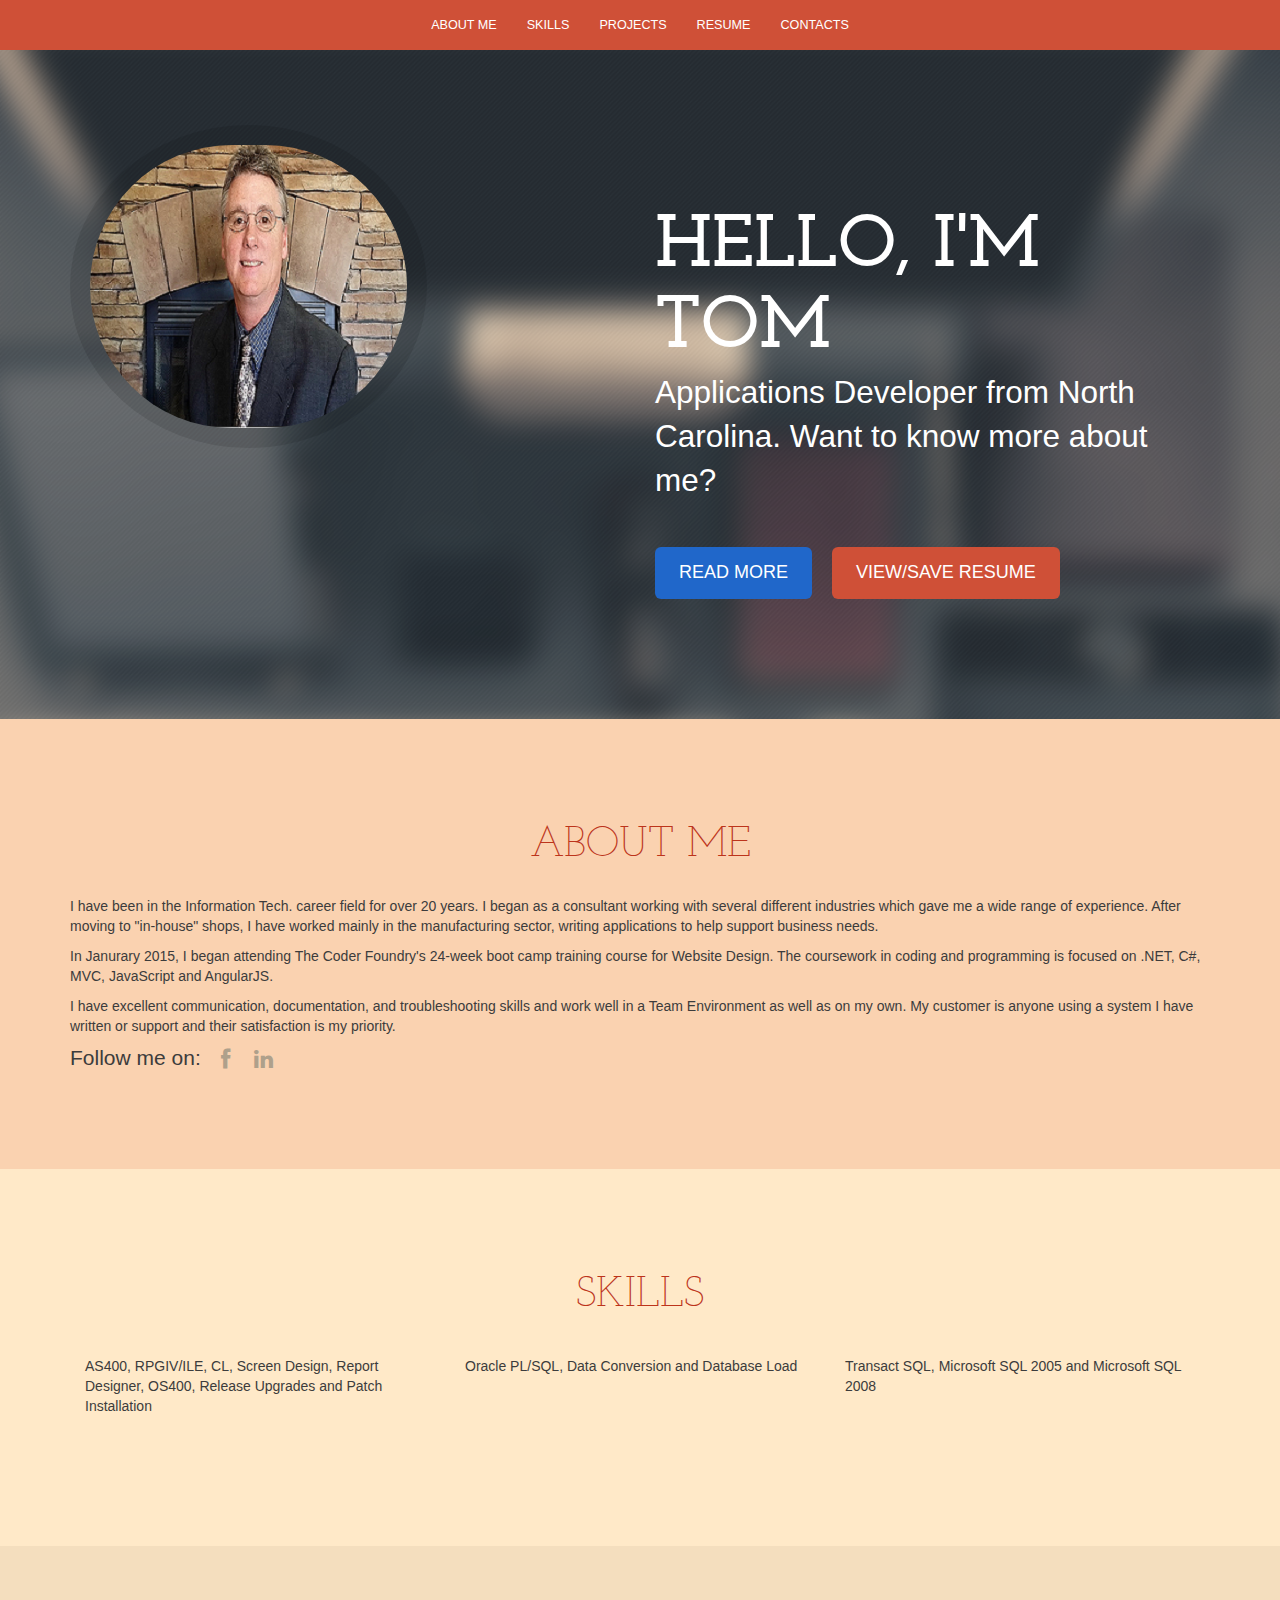
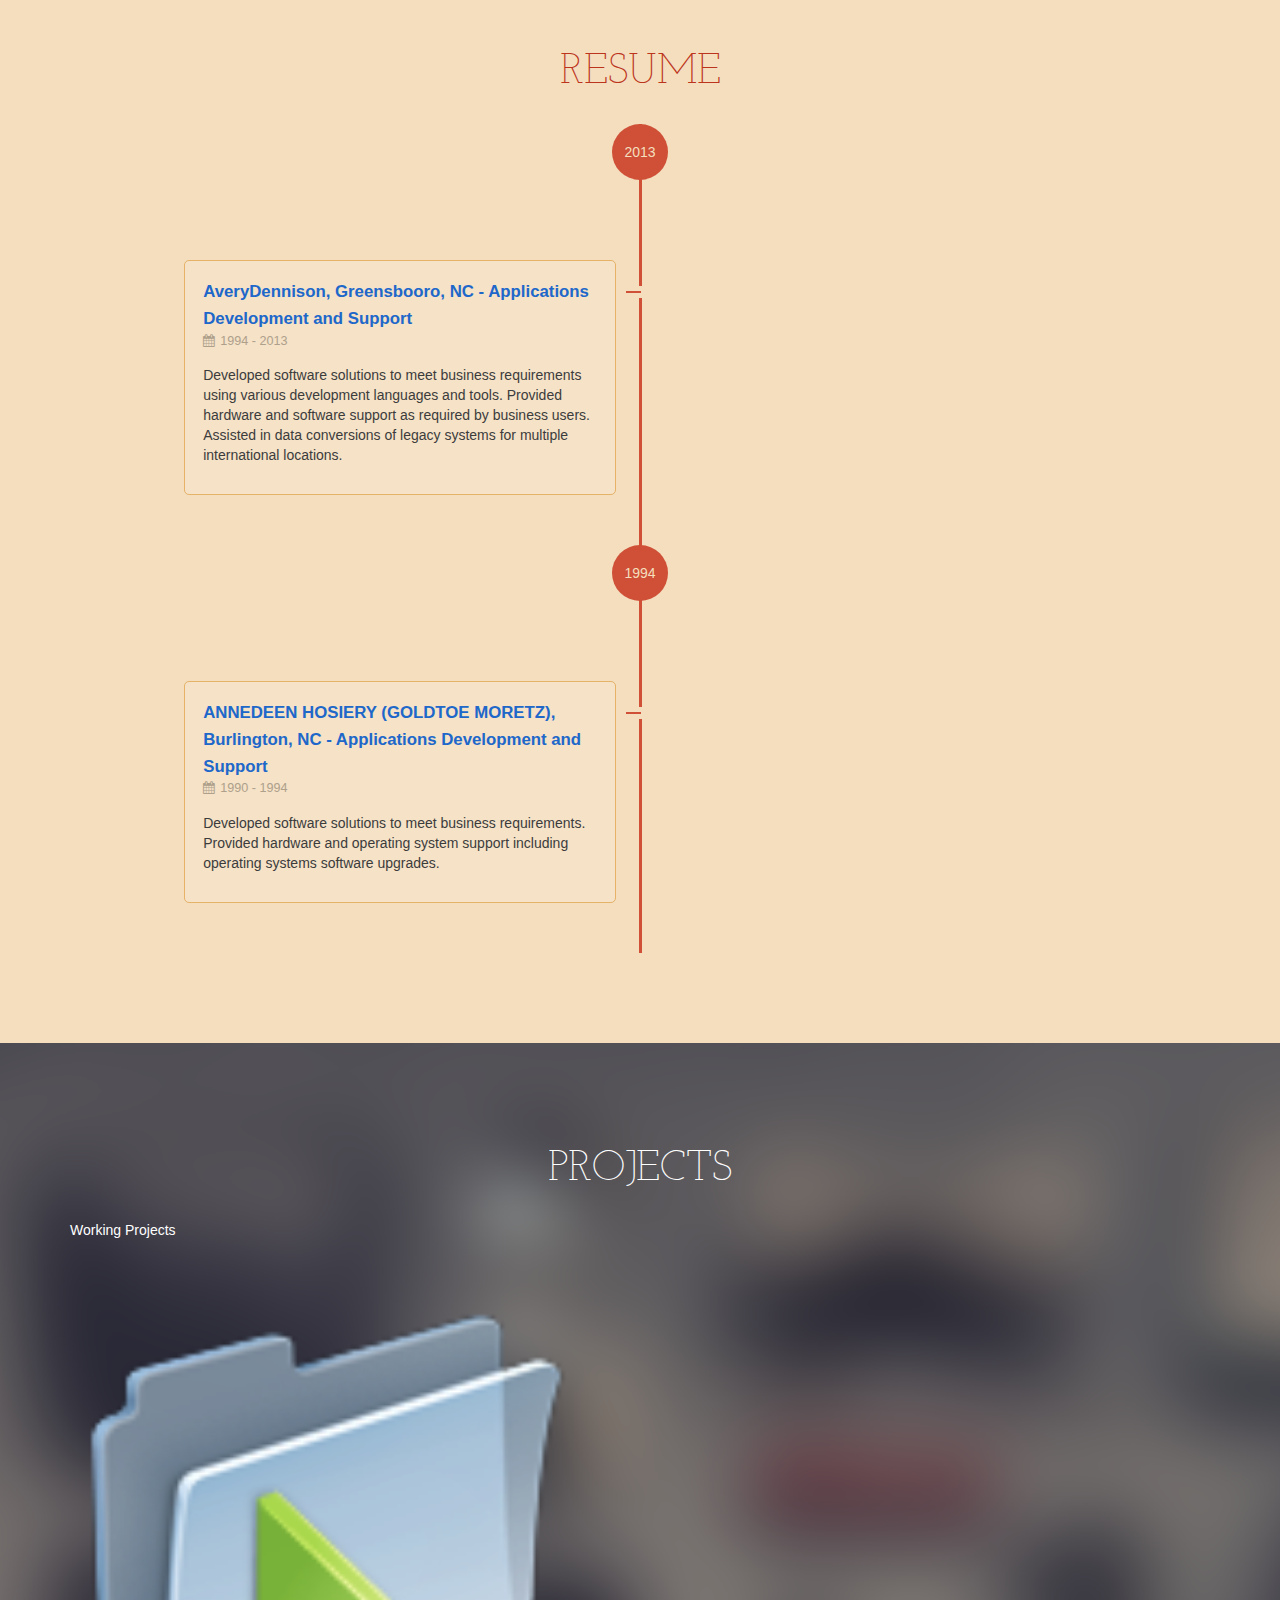
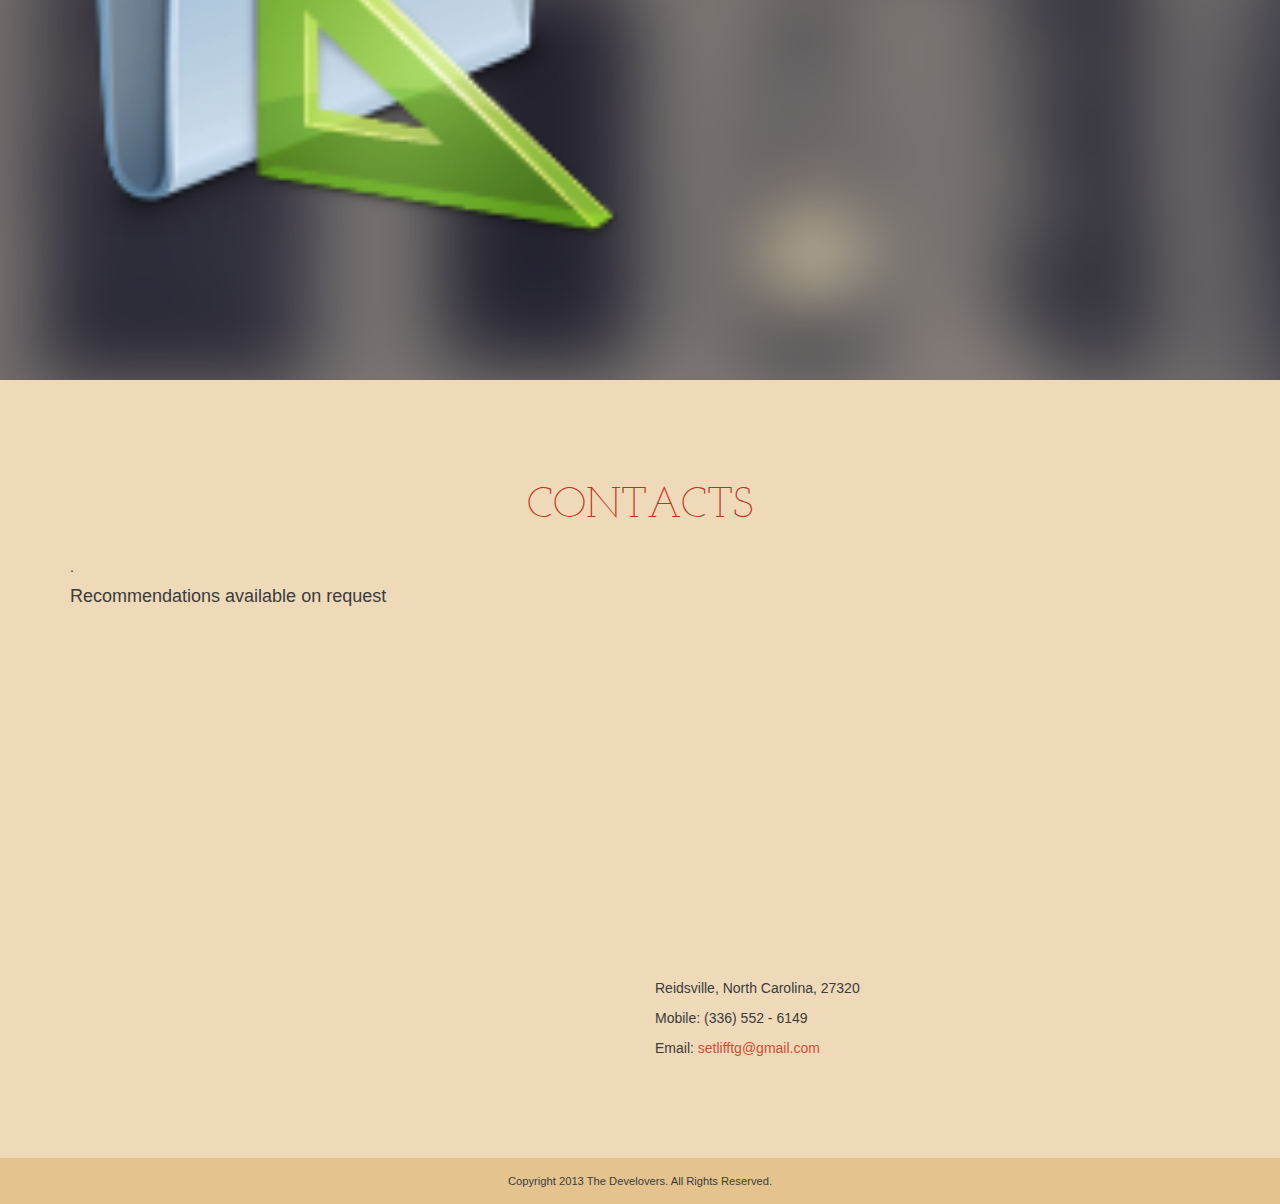
==== Resume/index.html @ 858c0204 "Commit_20150119" ====
﻿<!DOCTYPE html>
<!--[if lt IE 7 ]><html class="ie ie6" lang="en" class="no-js"> <![endif]-->
<!--[if IE 7 ]><html class="ie ie7" lang="en" class="no-js"> <![endif]-->
<!--[if IE 8 ]><html class="ie ie8" lang="en" class="no-js"> <![endif]-->
<!--[if (gte IE 9)|!(IE)]><!-->
<html lang="en" class="no-js">
 <!--<![endif]-->
<head>
    <title>CVilized - Timeline Style CV / Resume / vCard Bootstrap Template</title>
    <meta charset="utf-8">
    <meta name="viewport" content="width=device-width, initial-scale=1.0">
    <meta name="description" content="Timeline Style CV / Resume / vCard Bootstrap Template.">
    <meta name="author" content="The Develovers">
    <!-- CSS -->
    <link href="assets/css/main.css" media="screen, projection" rel="stylesheet" type="text/css">
    <!-- HTML5 shim and Respond.js IE8 support of HTML5 elements and media queries -->
    <!--[if lt IE 9]>
      <script src="assets/js/html5shiv.js"></script>
      <script src="assets/js/respond.min.js"></script>
    <![endif]-->
    <!-- Fav and touch icons -->
    <link rel="apple-touch-icon-precomposed" sizes="144x144" href="assets/ico/apple-touch-icon-144-precomposed.png">
    <link rel="apple-touch-icon-precomposed" sizes="114x114" href="assets/ico/apple-touch-icon-114-precomposed.png">
    <link rel="apple-touch-icon-precomposed" sizes="72x72" href="assets/ico/apple-touch-icon-72-precomposed.png">
    <link rel="apple-touch-icon-precomposed" href="assets/ico/apple-touch-icon-57-precomposed.png">
    <link rel="shortcut icon" href="assets/ico/faviconheadshot.png">
</head>
<body data-spy="scroll" data-target="#main-nav">
    <!-- WRAPPER -->
    <div class="wrapper">

        <!-- main navigation -->
        <nav class="navbar navbar-default navbar-fixed-top" id="main-nav" role="navigation">
            <div class="container">
                <!-- brand and toggle -->
                <div class="navbar-header">
                    <button type="button" class="navbar-toggle" data-toggle="collapse" data-target=".main-nav-collapse">
                        <span class="sr-only">Toggle Navigation</span>
                        <span class="icon-bar"></span>
                        <span class="icon-bar"></span>
                        <span class="icon-bar"></span>
                    </button>
                </div>
                <!-- navigation links -->
                <div class="collapse navbar-collapse main-nav-collapse">
                    <ul class="nav navbar-nav">
                        <li><a href="#about-me">ABOUT ME</a></li>
                        <li><a href="#skills">SKILLS</a></li>
                        <li><a href="#projects">PROJECTS</a></li>
                        <li><a href="#resume">RESUME</a></li>
                        <li><a href="#contacts">CONTACTS</a></li>
                    </ul>
                </div>
            </div>
        </nav>
        <!-- end main navigation -->
        <!-- header -->
        <header class="jumbotron header" id="header">
            <div class="container">
                <div class="row">
                    <div class="col-md-6 left">
                        <div class="avatar">
                            <img src="assets/img/headshot.png" class="img-responsive" alt="Profile Picture" />
                        </div>
                    </div>
                    <div class="col-md-6 right">
                        <h1 class="hide">Tom Setliff</h1>
                        <h2 class="heading">HELLO, I'M TOM</h2>
                        <p>Applications Developer from North Carolina. Want to know more about me?</p>
                        <a href="#about-me" class="btn btn-default btn-lg">READ MORE</a><a href="TomSetliffResume.pdf" class="btn btn-primary btn-lg">VIEW/SAVE RESUME</a>
                    </div>
                </div>
            </div>
        </header>
        <!-- end header -->
        <!-- about-me -->
        <section class="section about-me" id="about-me">
            <div class="container">
                <h2 class="heading">ABOUT ME</h2>
                <p>I have been in the Information Tech. career field for over 20 years. I began as a consultant working with several different industries which gave me a wide range of experience. After moving to "in-house" shops, I have worked mainly in the manufacturing sector, writing applications to help support business needs. </p>
                <p>In Janurary 2015, I began attending The Coder Foundry's 24-week boot camp training course for Website Design. The coursework in coding and programming is focused on .NET, C#, MVC, JavaScript and AngularJS.</p>
                <p>I have excellent communication, documentation, and troubleshooting skills and work well in a Team Environment as well as on my own. My customer is anyone using a system I have written or support and their satisfaction is my priority.</p>
                <div class="social">
                    <h3 class="sub-heading">Follow me on:</h3>
                    <ul class="social-icons">
                        <li><a href="https://www.facebook.com/tgsetliff"><i class="icon icon-facebook"></i></a></li>
                        <!--				<li><a href="#"><i class="icon icon-twitter"></i></a></li>      -->
                        <!--    <li><a href="#"><i class="icon icon-google-plus"></i></a></li>              -->
                        <li><a href="http://www.linkedin.com/in/tomsetliff/"><i class="icon icon-linkedin"></i></a></li>
                        <!--<li><a href="#"><i class="icon icon-dribbble"></i></a></li>     -->
                    </ul>
                </div>
            </div>
        </section>
        <!-- end about-me -->
        <!-- skills -->
        <section class="section skills" id="skills">
            <div class="container">
                <h2 class="heading">SKILLS</h2>
                <div class="row interest">
                    <div class="col-md-4">
                 <!--       <h3 class="sub-heading"><span class="glyphicon glyphicon-headphones"></span> Music</h3>     -->
                        <p>AS400, RPGIV/ILE, CL, Screen Design, Report Designer, OS400, Release Upgrades and Patch Installation</p>
                    </div>
                    <div class="col-md-4">
                <!--        <h3 class="sub-heading"><span class="glyphicon glyphicon-film"></span> Movies</h3>      -->
                        <p>Oracle PL/SQL, Data Conversion and Database Load</p>
                    </div>
                    <div class="col-md-4">
                <!--        <h3 class="sub-heading"><span class="glyphicon glyphicon-briefcase"></span> Traveling</h3>      -->
                        <p>Transact SQL, Microsoft SQL 2005 and Microsoft SQL 2008</p>
                    </div>
            <!--        <div class="col-md-3">
                        <h3 class="sub-heading"><span class="glyphicon glyphicon-book"></span> Books</h3>
                        <p>I enjoy reading Steven King and Patricia Cornwell. I like how their books carry over characters from previous books. It helps to builds a "relationship" with the character.</p>
                    </div>          -->
                </div>
            </div>
        </section>
        <!-- end resume -->
        <!-- resume -->
        <section class="section resume" id="resume">
            <div class="container">
                <h2 class="heading">RESUME</h2>
                <ul class="timeline">
                    <li class="year">2013</li>
                    <li class="event">
                        <h3 class="heading">AveryDennison, Greensbooro, NC - Applications Development and Support</h3>
                        <span class="month"><i class="icon icon-calendar"></i>1994 - 2013</span>
                        <p>Developed software solutions to meet business requirements using various development languages and tools. Provided hardware and software support as required by business users. Assisted in data conversions of legacy systems for multiple international locations. </p>
                    </li>
                    <li class="year">1994</li>
                    <li class="event">
                        <h3 class="heading">ANNEDEEN HOSIERY (GOLDTOE MORETZ), Burlington, NC - Applications Development and Support</h3>
                        <span class="month"><i class="icon icon-calendar"></i>1990 - 1994</span>
                        <p>Developed software solutions to meet business requirements. Provided hardware and operating system support including operating systems software upgrades.</p>
                    </li>
                </ul>
            </div>
        </section>
        <!-- end resume -->
        <!-- projects -->
        <section class="section projects" id="projects">
            <div class="container">
                <h2 class="heading">PROJECTS</h2>
                <p>Working Projects</p>
                <div class="row project-list">
                    <ul class="project-grid project-effect-shrink">
                        <li class="col-md-6">
                            <figure>
                                <img src="assets/img/22d47bjg.bmp" alt="Javascript Math" />
                                <figcaption>
                                    <div class="project-item-info">
                                        <h3 class="sub-heading">Javascript Math</h3>
                                        <p>This project contains a series of math problems</p>
                                        <a href="Javascript Exercise.html" class="btn btn-default">View Details</a>
                                    </div>
                                </figcaption>
                            </figure>
                        </li>
                        <!--<li class="col-md-6">
                            <figure>
                                <img src="assets/img/projects/tiick-tock-coming-soon-page.png" alt="Tiick Tock Coming Soon Page" />
                                <figcaption>
                                    <div class="project-item-info">
                                        <h3 class="sub-heading">Tiick Tock Coming Soon Page</h3>
                                        <p>Appropriately engage functional potentialities for principle-centered customer service.</p>
                                        <a href="#" class="btn btn-default">View Details</a>
                                    </div>
                                </figcaption>
                            </figure>
                        </li>-->
                    </ul>
                </div>
            </div>
        </section>
        <!-- end projects -->
        <!-- contacts -->
        <section class="section contacts" id="contacts">
            <div class="container">
                <h2 class="heading">CONTACTS</h2>.
                <h4>Recommendations available on request</h4>
                <div class="row contacts">
                    <div class="col-md-12">
                        <!--<div class="row names">
                            <div class="col-md-4"><h3>Terrie Furnas</h3></div>
                            <div class="col-md-4"><h3>Steve Strawn</h3></div>
                            <div class="col-md-4"><h3>Corey Owen</h3></div>
                        </div>
                        <div class="row names">
                            <div class="col-md-4"><a href="mailto:TerrieFurnas@AveryDennison.com">TerrieFurnas@AveryDennison.com</a></div>
                            <div class="col-md-4"><a href="mailto:Steve.Strawn@AveryDennison.com">Steve.Strawn@AveryDennison.com</a></div>
                            <div class="col-md-4"><a href="mailto:Corey.Owen@AveryDennison.com">Corey.Owen@AveryDennison.com</a></div>           
                        </div>-->
                        <div class="row names">
                            <div class="col-md-12"><h3></h3></div>
                        </div>
                    </div>
                    <div class="row map-canvas">
                        <div class="col-md-6">
                            <div class="row google-map">
                                <div class="map-canvas"></div>
                            </div>
                        </div>
                    </div>              
                    <div class="row contact-address">
                        <!--<div class="col-md-6">
                            <div class="contact-form margin-bottom">
                                <div class="alert"></div>
                                <form method="post">
                                    <label for="name">Name:</label>
                                    <input type="text" id="name" name="name" value="" placeholder="your name*" required="required" data-val="true" data-placement="bottom">
                                    <label for="email">Email:</label>
                                    <input type="email" id="email" name="email" value="" placeholder="email address*" required="required" data-rule-email="true" data-val="true" data-placement="bottom">
                                    <label for="subject">Subject:</label>
                                    <input type="text" id="subject" name="subject" value="" placeholder="please provide the subject">
                                    <label for="message">Message:</label>
                                    <textarea id="message" name="message" placeholder="your message here*" required="required" data-val="true" data-placement="bottom"></textarea>
                                    <input type="submit" value="Submit" class="btn btn-primary btn-lg" id="submit-button">
                                    <input type="hidden" name="msg-submitted" id="msg-submitted" value="true">
                                </form>
                            </div>
                        </div>-->
                        <div class="col-md-6">
                            <!--<p>Credibly matrix cross-unit best practices with enterprise-wide niches. Intrinsicly transform worldwide quality vectors vis-a-vis resource-leveling web services. Synergistically impact just in time alignments whereas prospective alignments.</p>-->
                            <div class="address-lines">
                                <!--<p>12345 North Main Street</p>-->
                                <p>Reidsville, North Carolina, 27320</p>
                                <p>Mobile: (336) 552 - 6149</p>
                                <p>Email: <a href="mailto:setlifftg@gmail.com">setlifftg@gmail.com</a></p>
                            </div>
                        </div>
                    </div>
                </div>
            </div>
        </section>
        <!-- end contacts -->
        <!-- footer -->
        <footer class="footer">
            <p>Copyright 2013 The Develovers. All Rights Reserved.</p>
        </footer>
        <!-- end footer -->
    </div>
    <!-- END WRAPPER -->
    <!-- Javascript -->
    <script type="text/javascript" src="assets/js/jquery-1.7.2.min.js"></script>
    <script type="text/javascript" src="assets/js/bootstrap.min.js"></script>
    <script type="text/javascript" src="assets/js/modernizr.js"></script>
    <script type="text/javascript" src="http://maps.google.com/maps/api/js?sensor=true"></script>
    <script type="text/javascript" src="assets/js/jquery.ui.map.full.min.js?ver=3.0"></script>
    <script type="text/javascript" src="assets/js/jquery.scrollTo-1.4.3.1-min.js"></script>
    <script type="text/javascript" src="assets/js/jquery.localscroll-1.2.7-min.js"></script>
    <script type="text/javascript" src="assets/js/main.js"></script>
</body>
</html>
---- Resume/assets/css/main.css ----
/*	
*	############################################################################
*	
*	CVilized Resume/CV HTML Template Style
*	---------------------------------------------------------------------
*
*	Version		1.0
*	Author		The Develovers
*	Copyright	Copyright 2013 The Develovers
*	
*	############################################################################
*/
/*
 * Bootstrap v3.0.0
 *
 * Copyright 2013 Twitter, Inc
 * Licensed under the Apache License v2.0
 * http://www.apache.org/licenses/LICENSE-2.0
 *
 * Designed and built with all the love in the world by @mdo and @fat.
 */
/* normalize.css v2.1.0 | MIT License | git.io/normalize */
article,
aside,
details,
figcaption,
figure,
footer,
header,
hgroup,
main,
nav,
section,
summary {
  display: block;
}

audio,
canvas,
video {
  display: inline-block;
}

audio:not([controls]) {
  display: none;
  height: 0;
}

[hidden] {
  display: none;
}

html {
  font-family: sans-serif;
  -webkit-text-size-adjust: 100%;
  -ms-text-size-adjust: 100%;
}

body {
  margin: 0;
}

a:focus {
  outline: thin dotted;
}

a:active,
a:hover {
  outline: 0;
}

h1 {
  margin: 0.67em 0;
  font-size: 2em;
}

abbr[title] {
  border-bottom: 1px dotted;
}

b,
strong {
  font-weight: bold;
}

dfn {
  font-style: italic;
}

hr {
  height: 0;
  -moz-box-sizing: content-box;
  box-sizing: content-box;
}

mark {
  color: #000;
  background: #ff0;
}

code,
kbd,
pre,
samp {
  font-family: monospace, serif;
  font-size: 1em;
}

pre {
  white-space: pre-wrap;
}

q {
  quotes: "\201C" "\201D" "\2018" "\2019";
}

small {
  font-size: 80%;
}

sub,
sup {
  position: relative;
  font-size: 75%;
  line-height: 0;
  vertical-align: baseline;
}

sup {
  top: -0.5em;
}

sub {
  bottom: -0.25em;
}

img {
  border: 0;
}

svg:not(:root) {
  overflow: hidden;
}

figure {
  margin: 0;
}

fieldset {
  padding: 0.35em 0.625em 0.75em;
  margin: 0 2px;
  border: 1px solid #c0c0c0;
}

legend {
  padding: 0;
  border: 0;
}

button,
input,
select,
textarea {
  margin: 0;
  font-family: inherit;
  font-size: 100%;
}

button,
input {
  line-height: normal;
}

button,
select {
  text-transform: none;
}

button,
html input[type="button"],
input[type="reset"],
input[type="submit"] {
  cursor: pointer;
  -webkit-appearance: button;
}

button[disabled],
html input[disabled] {
  cursor: default;
}

input[type="checkbox"],
input[type="radio"] {
  padding: 0;
  box-sizing: border-box;
}

input[type="search"] {
  -webkit-box-sizing: content-box;
  -moz-box-sizing: content-box;
  box-sizing: content-box;
  -webkit-appearance: textfield;
}

input[type="search"]::-webkit-search-cancel-button,
input[type="search"]::-webkit-search-decoration {
  -webkit-appearance: none;
}

button::-moz-focus-inner,
input::-moz-focus-inner {
  padding: 0;
  border: 0;
}

textarea {
  overflow: auto;
  vertical-align: top;
}

table {
  border-collapse: collapse;
  border-spacing: 0;
}

@media print {
  * {
    color: #000 !important;
    text-shadow: none !important;
    background: transparent !important;
    box-shadow: none !important;
  }

  a,
  a:visited {
    text-decoration: underline;
  }

  a[href]:after {
    content: " (" attr(href) ")";
  }

  abbr[title]:after {
    content: " (" attr(title) ")";
  }

  .ir a:after,
  a[href^="javascript:"]:after,
  a[href^="#"]:after {
    content: "";
  }

  pre,
  blockquote {
    border: 1px solid #999;
    page-break-inside: avoid;
  }

  thead {
    display: table-header-group;
  }

  tr,
  img {
    page-break-inside: avoid;
  }

  img {
    max-width: 100% !important;
  }

  @page {
    margin: 2cm .5cm;
}

  p,
  h2,
  h3 {
    orphans: 3;
    widows: 3;
  }

  h2,
  h3 {
    page-break-after: avoid;
  }

  .navbar {
    display: none;
  }

  .table td,
  .table th {
    background-color: #fff !important;
  }

  .btn > .caret,
  .dropup > .btn > .caret {
    border-top-color: #000 !important;
  }

  .label {
    border: 1px solid #000;
  }

  .table {
    border-collapse: collapse !important;
  }

  .table-bordered th,
  .table-bordered td {
    border: 1px solid #ddd !important;
  }
}
*,
*:before,
*:after {
  -webkit-box-sizing: border-box;
  -moz-box-sizing: border-box;
  box-sizing: border-box;
}

html {
  font-size: 62.5%;
  -webkit-tap-highlight-color: rgba(0, 0, 0, 0);
}

body {
  font-family: "Helvetica Neue", Helvetica, Arial, sans-serif;
  font-size: 14px;
  line-height: 1.428571429;
  color: #333333;
  background-color: #ffffff;
}

input,
button,
select,
textarea {
  font-family: inherit;
  font-size: inherit;
  line-height: inherit;
}

button,
input,
select[multiple],
textarea {
  background-image: none;
}

a {
  color: #428bca;
  text-decoration: none;
}

a:hover,
a:focus {
  color: #2a6496;
  text-decoration: underline;
}

a:focus {
  outline: thin dotted #333;
  outline: 5px auto -webkit-focus-ring-color;
  outline-offset: -2px;
}

img {
  vertical-align: middle;
}

.img-responsive {
  display: block;
  height: auto;
  max-width: 100%;
}

.img-rounded {
  border-radius: 6px;
}

.img-thumbnail {
  display: inline-block;
  height: auto;
  max-width: 100%;
  padding: 4px;
  line-height: 1.428571429;
  background-color: #ffffff;
  border: 1px solid #dddddd;
  border-radius: 4px;
  -webkit-transition: all 0.2s ease-in-out;
  transition: all 0.2s ease-in-out;
}

.img-circle {
  border-radius: 50%;
}

hr {
  margin-top: 20px;
  margin-bottom: 20px;
  border: 0;
  border-top: 1px solid #eeeeee;
}

.sr-only {
  position: absolute;
  width: 1px;
  height: 1px;
  padding: 0;
  margin: -1px;
  overflow: hidden;
  clip: rect(0 0 0 0);
  border: 0;
}

p {
  margin: 0 0 10px;
}

.lead {
  margin-bottom: 20px;
  font-size: 16.099999999999998px;
  font-weight: 200;
  line-height: 1.4;
}

@media (min-width: 768px) {
  .lead {
    font-size: 21px;
  }
}
small {
  font-size: 85%;
}

cite {
  font-style: normal;
}

.text-muted {
  color: #999999;
}

.text-primary {
  color: #428bca;
}

.text-warning {
  color: #c09853;
}

.text-danger {
  color: #b94a48;
}

.text-success {
  color: #468847;
}

.text-info {
  color: #3a87ad;
}

.text-left {
  text-align: left;
}

.text-right {
  text-align: right;
}

.text-center {
  text-align: center;
}

h1,
h2,
h3,
h4,
h5,
h6,
.h1,
.h2,
.h3,
.h4,
.h5,
.h6 {
  font-family: "Helvetica Neue", Helvetica, Arial, sans-serif;
  font-weight: 500;
  line-height: 1.1;
}

h1 small,
h2 small,
h3 small,
h4 small,
h5 small,
h6 small,
.h1 small,
.h2 small,
.h3 small,
.h4 small,
.h5 small,
.h6 small {
  font-weight: normal;
  line-height: 1;
  color: #999999;
}

h1,
h2,
h3 {
  margin-top: 20px;
  margin-bottom: 10px;
}

h4,
h5,
h6 {
  margin-top: 10px;
  margin-bottom: 10px;
}

h1,
.h1 {
  font-size: 36px;
}

h2,
.h2 {
  font-size: 30px;
}

h3,
.h3 {
  font-size: 24px;
}

h4,
.h4 {
  font-size: 18px;
}

h5,
.h5 {
  font-size: 14px;
}

h6,
.h6 {
  font-size: 12px;
}

h1 small,
.h1 small {
  font-size: 24px;
}

h2 small,
.h2 small {
  font-size: 18px;
}

h3 small,
.h3 small,
h4 small,
.h4 small {
  font-size: 14px;
}

.page-header {
  padding-bottom: 9px;
  margin: 40px 0 20px;
  border-bottom: 1px solid #eeeeee;
}

ul,
ol {
  margin-top: 0;
  margin-bottom: 10px;
}

ul ul,
ol ul,
ul ol,
ol ol {
  margin-bottom: 0;
}

.list-unstyled {
  padding-left: 0;
  list-style: none;
}

.list-inline {
  padding-left: 0;
  list-style: none;
}

.list-inline > li {
  display: inline-block;
  padding-right: 5px;
  padding-left: 5px;
}

dl {
  margin-bottom: 20px;
}

dt,
dd {
  line-height: 1.428571429;
}

dt {
  font-weight: bold;
}

dd {
  margin-left: 0;
}

@media (min-width: 768px) {
  .dl-horizontal dt {
    float: left;
    width: 160px;
    overflow: hidden;
    clear: left;
    text-align: right;
    text-overflow: ellipsis;
    white-space: nowrap;
  }

  .dl-horizontal dd {
    margin-left: 180px;
  }

  .dl-horizontal dd:before,
  .dl-horizontal dd:after {
    display: table;
    content: " ";
  }

  .dl-horizontal dd:after {
    clear: both;
  }

  .dl-horizontal dd:before,
  .dl-horizontal dd:after {
    display: table;
    content: " ";
  }

  .dl-horizontal dd:after {
    clear: both;
  }
}
abbr[title],
abbr[data-original-title] {
  cursor: help;
  border-bottom: 1px dotted #999999;
}

abbr.initialism {
  font-size: 90%;
  text-transform: uppercase;
}

blockquote {
  padding: 10px 20px;
  margin: 0 0 20px;
  border-left: 5px solid #eeeeee;
}

blockquote p {
  font-size: 17.5px;
  font-weight: 300;
  line-height: 1.25;
}

blockquote p:last-child {
  margin-bottom: 0;
}

blockquote small {
  display: block;
  line-height: 1.428571429;
  color: #999999;
}

blockquote small:before {
  content: '\2014 \00A0';
}

blockquote.pull-right {
  padding-right: 15px;
  padding-left: 0;
  border-right: 5px solid #eeeeee;
  border-left: 0;
}

blockquote.pull-right p,
blockquote.pull-right small {
  text-align: right;
}

blockquote.pull-right small:before {
  content: '';
}

blockquote.pull-right small:after {
  content: '\00A0 \2014';
}

q:before,
q:after,
blockquote:before,
blockquote:after {
  content: "";
}

address {
  display: block;
  margin-bottom: 20px;
  font-style: normal;
  line-height: 1.428571429;
}

code,
pre {
  font-family: Monaco, Menlo, Consolas, "Courier New", monospace;
}

code {
  padding: 2px 4px;
  font-size: 90%;
  color: #c7254e;
  white-space: nowrap;
  background-color: #f9f2f4;
  border-radius: 4px;
}

pre {
  display: block;
  padding: 9.5px;
  margin: 0 0 10px;
  font-size: 13px;
  line-height: 1.428571429;
  color: #333333;
  word-break: break-all;
  word-wrap: break-word;
  background-color: #f5f5f5;
  border: 1px solid #cccccc;
  border-radius: 4px;
}

pre.prettyprint {
  margin-bottom: 20px;
}

pre code {
  padding: 0;
  font-size: inherit;
  color: inherit;
  white-space: pre-wrap;
  background-color: transparent;
  border: 0;
}

.pre-scrollable {
  max-height: 340px;
  overflow-y: scroll;
}

.container {
  padding-right: 15px;
  padding-left: 15px;
  margin-right: auto;
  margin-left: auto;
}

.container:before,
.container:after {
  display: table;
  content: " ";
}

.container:after {
  clear: both;
}

.container:before,
.container:after {
  display: table;
  content: " ";
}

.container:after {
  clear: both;
}

.row {
  margin-right: -15px;
  margin-left: -15px;
}

.row:before,
.row:after {
  display: table;
  content: " ";
}

.row:after {
  clear: both;
}

.row:before,
.row:after {
  display: table;
  content: " ";
}

.row:after {
  clear: both;
}

.col-xs-1,
.col-xs-2,
.col-xs-3,
.col-xs-4,
.col-xs-5,
.col-xs-6,
.col-xs-7,
.col-xs-8,
.col-xs-9,
.col-xs-10,
.col-xs-11,
.col-xs-12,
.col-sm-1,
.col-sm-2,
.col-sm-3,
.col-sm-4,
.col-sm-5,
.col-sm-6,
.col-sm-7,
.col-sm-8,
.col-sm-9,
.col-sm-10,
.col-sm-11,
.col-sm-12,
.col-md-1,
.col-md-2,
.col-md-3,
.col-md-4,
.col-md-5,
.col-md-6,
.col-md-7,
.col-md-8,
.col-md-9,
.col-md-10,
.col-md-11,
.col-md-12,
.col-lg-1,
.col-lg-2,
.col-lg-3,
.col-lg-4,
.col-lg-5,
.col-lg-6,
.col-lg-7,
.col-lg-8,
.col-lg-9,
.col-lg-10,
.col-lg-11,
.col-lg-12 {
  position: relative;
  min-height: 1px;
  padding-right: 15px;
  padding-left: 15px;
}

.col-xs-1,
.col-xs-2,
.col-xs-3,
.col-xs-4,
.col-xs-5,
.col-xs-6,
.col-xs-7,
.col-xs-8,
.col-xs-9,
.col-xs-10,
.col-xs-11 {
  float: left;
}

.col-xs-1 {
  width: 8.333333333333332%;
}

.col-xs-2 {
  width: 16.666666666666664%;
}

.col-xs-3 {
  width: 25%;
}

.col-xs-4 {
  width: 33.33333333333333%;
}

.col-xs-5 {
  width: 41.66666666666667%;
}

.col-xs-6 {
  width: 50%;
}

.col-xs-7 {
  width: 58.333333333333336%;
}

.col-xs-8 {
  width: 66.66666666666666%;
}

.col-xs-9 {
  width: 75%;
}

.col-xs-10 {
  width: 83.33333333333334%;
}

.col-xs-11 {
  width: 91.66666666666666%;
}

.col-xs-12 {
  width: 100%;
}

@media (min-width: 768px) {
  .container {
    max-width: 750px;
  }

  .col-sm-1,
  .col-sm-2,
  .col-sm-3,
  .col-sm-4,
  .col-sm-5,
  .col-sm-6,
  .col-sm-7,
  .col-sm-8,
  .col-sm-9,
  .col-sm-10,
  .col-sm-11 {
    float: left;
  }

  .col-sm-1 {
    width: 8.333333333333332%;
  }

  .col-sm-2 {
    width: 16.666666666666664%;
  }

  .col-sm-3 {
    width: 25%;
  }

  .col-sm-4 {
    width: 33.33333333333333%;
  }

  .col-sm-5 {
    width: 41.66666666666667%;
  }

  .col-sm-6 {
    width: 50%;
  }

  .col-sm-7 {
    width: 58.333333333333336%;
  }

  .col-sm-8 {
    width: 66.66666666666666%;
  }

  .col-sm-9 {
    width: 75%;
  }

  .col-sm-10 {
    width: 83.33333333333334%;
  }

  .col-sm-11 {
    width: 91.66666666666666%;
  }

  .col-sm-12 {
    width: 100%;
  }

  .col-sm-push-1 {
    left: 8.333333333333332%;
  }

  .col-sm-push-2 {
    left: 16.666666666666664%;
  }

  .col-sm-push-3 {
    left: 25%;
  }

  .col-sm-push-4 {
    left: 33.33333333333333%;
  }

  .col-sm-push-5 {
    left: 41.66666666666667%;
  }

  .col-sm-push-6 {
    left: 50%;
  }

  .col-sm-push-7 {
    left: 58.333333333333336%;
  }

  .col-sm-push-8 {
    left: 66.66666666666666%;
  }

  .col-sm-push-9 {
    left: 75%;
  }

  .col-sm-push-10 {
    left: 83.33333333333334%;
  }

  .col-sm-push-11 {
    left: 91.66666666666666%;
  }

  .col-sm-pull-1 {
    right: 8.333333333333332%;
  }

  .col-sm-pull-2 {
    right: 16.666666666666664%;
  }

  .col-sm-pull-3 {
    right: 25%;
  }

  .col-sm-pull-4 {
    right: 33.33333333333333%;
  }

  .col-sm-pull-5 {
    right: 41.66666666666667%;
  }

  .col-sm-pull-6 {
    right: 50%;
  }

  .col-sm-pull-7 {
    right: 58.333333333333336%;
  }

  .col-sm-pull-8 {
    right: 66.66666666666666%;
  }

  .col-sm-pull-9 {
    right: 75%;
  }

  .col-sm-pull-10 {
    right: 83.33333333333334%;
  }

  .col-sm-pull-11 {
    right: 91.66666666666666%;
  }

  .col-sm-offset-1 {
    margin-left: 8.333333333333332%;
  }

  .col-sm-offset-2 {
    margin-left: 16.666666666666664%;
  }

  .col-sm-offset-3 {
    margin-left: 25%;
  }

  .col-sm-offset-4 {
    margin-left: 33.33333333333333%;
  }

  .col-sm-offset-5 {
    margin-left: 41.66666666666667%;
  }

  .col-sm-offset-6 {
    margin-left: 50%;
  }

  .col-sm-offset-7 {
    margin-left: 58.333333333333336%;
  }

  .col-sm-offset-8 {
    margin-left: 66.66666666666666%;
  }

  .col-sm-offset-9 {
    margin-left: 75%;
  }

  .col-sm-offset-10 {
    margin-left: 83.33333333333334%;
  }

  .col-sm-offset-11 {
    margin-left: 91.66666666666666%;
  }
}
@media (min-width: 992px) {
  .container {
    max-width: 970px;
  }

  .col-md-1,
  .col-md-2,
  .col-md-3,
  .col-md-4,
  .col-md-5,
  .col-md-6,
  .col-md-7,
  .col-md-8,
  .col-md-9,
  .col-md-10,
  .col-md-11 {
    float: left;
  }

  .col-md-1 {
    width: 8.333333333333332%;
  }

  .col-md-2 {
    width: 16.666666666666664%;
  }

  .col-md-3 {
    width: 25%;
  }

  .col-md-4 {
    width: 33.33333333333333%;
  }

  .col-md-5 {
    width: 41.66666666666667%;
  }

  .col-md-6 {
    width: 50%;
  }

  .col-md-7 {
    width: 58.333333333333336%;
  }

  .col-md-8 {
    width: 66.66666666666666%;
  }

  .col-md-9 {
    width: 75%;
  }

  .col-md-10 {
    width: 83.33333333333334%;
  }

  .col-md-11 {
    width: 91.66666666666666%;
  }

  .col-md-12 {
    width: 100%;
  }

  .col-md-push-0 {
    left: auto;
  }

  .col-md-push-1 {
    left: 8.333333333333332%;
  }

  .col-md-push-2 {
    left: 16.666666666666664%;
  }

  .col-md-push-3 {
    left: 25%;
  }

  .col-md-push-4 {
    left: 33.33333333333333%;
  }

  .col-md-push-5 {
    left: 41.66666666666667%;
  }

  .col-md-push-6 {
    left: 50%;
  }

  .col-md-push-7 {
    left: 58.333333333333336%;
  }

  .col-md-push-8 {
    left: 66.66666666666666%;
  }

  .col-md-push-9 {
    left: 75%;
  }

  .col-md-push-10 {
    left: 83.33333333333334%;
  }

  .col-md-push-11 {
    left: 91.66666666666666%;
  }

  .col-md-pull-0 {
    right: auto;
  }

  .col-md-pull-1 {
    right: 8.333333333333332%;
  }

  .col-md-pull-2 {
    right: 16.666666666666664%;
  }

  .col-md-pull-3 {
    right: 25%;
  }

  .col-md-pull-4 {
    right: 33.33333333333333%;
  }

  .col-md-pull-5 {
    right: 41.66666666666667%;
  }

  .col-md-pull-6 {
    right: 50%;
  }

  .col-md-pull-7 {
    right: 58.333333333333336%;
  }

  .col-md-pull-8 {
    right: 66.66666666666666%;
  }

  .col-md-pull-9 {
    right: 75%;
  }

  .col-md-pull-10 {
    right: 83.33333333333334%;
  }

  .col-md-pull-11 {
    right: 91.66666666666666%;
  }

  .col-md-offset-0 {
    margin-left: 0;
  }

  .col-md-offset-1 {
    margin-left: 8.333333333333332%;
  }

  .col-md-offset-2 {
    margin-left: 16.666666666666664%;
  }

  .col-md-offset-3 {
    margin-left: 25%;
  }

  .col-md-offset-4 {
    margin-left: 33.33333333333333%;
  }

  .col-md-offset-5 {
    margin-left: 41.66666666666667%;
  }

  .col-md-offset-6 {
    margin-left: 50%;
  }

  .col-md-offset-7 {
    margin-left: 58.333333333333336%;
  }

  .col-md-offset-8 {
    margin-left: 66.66666666666666%;
  }

  .col-md-offset-9 {
    margin-left: 75%;
  }

  .col-md-offset-10 {
    margin-left: 83.33333333333334%;
  }

  .col-md-offset-11 {
    margin-left: 91.66666666666666%;
  }
}
@media (min-width: 1200px) {
  .container {
    max-width: 1170px;
  }

  .col-lg-1,
  .col-lg-2,
  .col-lg-3,
  .col-lg-4,
  .col-lg-5,
  .col-lg-6,
  .col-lg-7,
  .col-lg-8,
  .col-lg-9,
  .col-lg-10,
  .col-lg-11 {
    float: left;
  }

  .col-lg-1 {
    width: 8.333333333333332%;
  }

  .col-lg-2 {
    width: 16.666666666666664%;
  }

  .col-lg-3 {
    width: 25%;
  }

  .col-lg-4 {
    width: 33.33333333333333%;
  }

  .col-lg-5 {
    width: 41.66666666666667%;
  }

  .col-lg-6 {
    width: 50%;
  }

  .col-lg-7 {
    width: 58.333333333333336%;
  }

  .col-lg-8 {
    width: 66.66666666666666%;
  }

  .col-lg-9 {
    width: 75%;
  }

  .col-lg-10 {
    width: 83.33333333333334%;
  }

  .col-lg-11 {
    width: 91.66666666666666%;
  }

  .col-lg-12 {
    width: 100%;
  }

  .col-lg-push-0 {
    left: auto;
  }

  .col-lg-push-1 {
    left: 8.333333333333332%;
  }

  .col-lg-push-2 {
    left: 16.666666666666664%;
  }

  .col-lg-push-3 {
    left: 25%;
  }

  .col-lg-push-4 {
    left: 33.33333333333333%;
  }

  .col-lg-push-5 {
    left: 41.66666666666667%;
  }

  .col-lg-push-6 {
    left: 50%;
  }

  .col-lg-push-7 {
    left: 58.333333333333336%;
  }

  .col-lg-push-8 {
    left: 66.66666666666666%;
  }

  .col-lg-push-9 {
    left: 75%;
  }

  .col-lg-push-10 {
    left: 83.33333333333334%;
  }

  .col-lg-push-11 {
    left: 91.66666666666666%;
  }

  .col-lg-pull-0 {
    right: auto;
  }

  .col-lg-pull-1 {
    right: 8.333333333333332%;
  }

  .col-lg-pull-2 {
    right: 16.666666666666664%;
  }

  .col-lg-pull-3 {
    right: 25%;
  }

  .col-lg-pull-4 {
    right: 33.33333333333333%;
  }

  .col-lg-pull-5 {
    right: 41.66666666666667%;
  }

  .col-lg-pull-6 {
    right: 50%;
  }

  .col-lg-pull-7 {
    right: 58.333333333333336%;
  }

  .col-lg-pull-8 {
    right: 66.66666666666666%;
  }

  .col-lg-pull-9 {
    right: 75%;
  }

  .col-lg-pull-10 {
    right: 83.33333333333334%;
  }

  .col-lg-pull-11 {
    right: 91.66666666666666%;
  }

  .col-lg-offset-0 {
    margin-left: 0;
  }

  .col-lg-offset-1 {
    margin-left: 8.333333333333332%;
  }

  .col-lg-offset-2 {
    margin-left: 16.666666666666664%;
  }

  .col-lg-offset-3 {
    margin-left: 25%;
  }

  .col-lg-offset-4 {
    margin-left: 33.33333333333333%;
  }

  .col-lg-offset-5 {
    margin-left: 41.66666666666667%;
  }

  .col-lg-offset-6 {
    margin-left: 50%;
  }

  .col-lg-offset-7 {
    margin-left: 58.333333333333336%;
  }

  .col-lg-offset-8 {
    margin-left: 66.66666666666666%;
  }

  .col-lg-offset-9 {
    margin-left: 75%;
  }

  .col-lg-offset-10 {
    margin-left: 83.33333333333334%;
  }

  .col-lg-offset-11 {
    margin-left: 91.66666666666666%;
  }
}
table {
  max-width: 100%;
  background-color: transparent;
}

th {
  text-align: left;
}

.table {
  width: 100%;
  margin-bottom: 20px;
}

.table thead > tr > th,
.table tbody > tr > th,
.table tfoot > tr > th,
.table thead > tr > td,
.table tbody > tr > td,
.table tfoot > tr > td {
  padding: 8px;
  line-height: 1.428571429;
  vertical-align: top;
  border-top: 1px solid #dddddd;
}

.table thead > tr > th {
  vertical-align: bottom;
  border-bottom: 2px solid #dddddd;
}

.table caption + thead tr:first-child th,
.table colgroup + thead tr:first-child th,
.table thead:first-child tr:first-child th,
.table caption + thead tr:first-child td,
.table colgroup + thead tr:first-child td,
.table thead:first-child tr:first-child td {
  border-top: 0;
}

.table tbody + tbody {
  border-top: 2px solid #dddddd;
}

.table .table {
  background-color: #ffffff;
}

.table-condensed thead > tr > th,
.table-condensed tbody > tr > th,
.table-condensed tfoot > tr > th,
.table-condensed thead > tr > td,
.table-condensed tbody > tr > td,
.table-condensed tfoot > tr > td {
  padding: 5px;
}

.table-bordered {
  border: 1px solid #dddddd;
}

.table-bordered > thead > tr > th,
.table-bordered > tbody > tr > th,
.table-bordered > tfoot > tr > th,
.table-bordered > thead > tr > td,
.table-bordered > tbody > tr > td,
.table-bordered > tfoot > tr > td {
  border: 1px solid #dddddd;
}

.table-bordered > thead > tr > th,
.table-bordered > thead > tr > td {
  border-bottom-width: 2px;
}

.table-striped > tbody > tr:nth-child(odd) > td,
.table-striped > tbody > tr:nth-child(odd) > th {
  background-color: #f9f9f9;
}

.table-hover > tbody > tr:hover > td,
.table-hover > tbody > tr:hover > th {
  background-color: #f5f5f5;
}

table col[class*="col-"] {
  display: table-column;
  float: none;
}

table td[class*="col-"],
table th[class*="col-"] {
  display: table-cell;
  float: none;
}

.table > thead > tr > td.active,
.table > tbody > tr > td.active,
.table > tfoot > tr > td.active,
.table > thead > tr > th.active,
.table > tbody > tr > th.active,
.table > tfoot > tr > th.active,
.table > thead > tr.active > td,
.table > tbody > tr.active > td,
.table > tfoot > tr.active > td,
.table > thead > tr.active > th,
.table > tbody > tr.active > th,
.table > tfoot > tr.active > th {
  background-color: #f5f5f5;
}

.table > thead > tr > td.success,
.table > tbody > tr > td.success,
.table > tfoot > tr > td.success,
.table > thead > tr > th.success,
.table > tbody > tr > th.success,
.table > tfoot > tr > th.success,
.table > thead > tr.success > td,
.table > tbody > tr.success > td,
.table > tfoot > tr.success > td,
.table > thead > tr.success > th,
.table > tbody > tr.success > th,
.table > tfoot > tr.success > th {
  background-color: #dff0d8;
  border-color: #d6e9c6;
}

.table-hover > tbody > tr > td.success:hover,
.table-hover > tbody > tr > th.success:hover,
.table-hover > tbody > tr.success:hover > td {
  background-color: #d0e9c6;
  border-color: #c9e2b3;
}

.table > thead > tr > td.danger,
.table > tbody > tr > td.danger,
.table > tfoot > tr > td.danger,
.table > thead > tr > th.danger,
.table > tbody > tr > th.danger,
.table > tfoot > tr > th.danger,
.table > thead > tr.danger > td,
.table > tbody > tr.danger > td,
.table > tfoot > tr.danger > td,
.table > thead > tr.danger > th,
.table > tbody > tr.danger > th,
.table > tfoot > tr.danger > th {
  background-color: #f2dede;
  border-color: #eed3d7;
}

.table-hover > tbody > tr > td.danger:hover,
.table-hover > tbody > tr > th.danger:hover,
.table-hover > tbody > tr.danger:hover > td {
  background-color: #ebcccc;
  border-color: #e6c1c7;
}

.table > thead > tr > td.warning,
.table > tbody > tr > td.warning,
.table > tfoot > tr > td.warning,
.table > thead > tr > th.warning,
.table > tbody > tr > th.warning,
.table > tfoot > tr > th.warning,
.table > thead > tr.warning > td,
.table > tbody > tr.warning > td,
.table > tfoot > tr.warning > td,
.table > thead > tr.warning > th,
.table > tbody > tr.warning > th,
.table > tfoot > tr.warning > th {
  background-color: #fcf8e3;
  border-color: #fbeed5;
}

.table-hover > tbody > tr > td.warning:hover,
.table-hover > tbody > tr > th.warning:hover,
.table-hover > tbody > tr.warning:hover > td {
  background-color: #faf2cc;
  border-color: #f8e5be;
}

@media (max-width: 768px) {
  .table-responsive {
    width: 100%;
    margin-bottom: 15px;
    overflow-x: scroll;
    overflow-y: hidden;
    border: 1px solid #dddddd;
  }

  .table-responsive > .table {
    margin-bottom: 0;
    background-color: #fff;
  }

  .table-responsive > .table > thead > tr > th,
  .table-responsive > .table > tbody > tr > th,
  .table-responsive > .table > tfoot > tr > th,
  .table-responsive > .table > thead > tr > td,
  .table-responsive > .table > tbody > tr > td,
  .table-responsive > .table > tfoot > tr > td {
    white-space: nowrap;
  }

  .table-responsive > .table-bordered {
    border: 0;
  }

  .table-responsive > .table-bordered > thead > tr > th:first-child,
  .table-responsive > .table-bordered > tbody > tr > th:first-child,
  .table-responsive > .table-bordered > tfoot > tr > th:first-child,
  .table-responsive > .table-bordered > thead > tr > td:first-child,
  .table-responsive > .table-bordered > tbody > tr > td:first-child,
  .table-responsive > .table-bordered > tfoot > tr > td:first-child {
    border-left: 0;
  }

  .table-responsive > .table-bordered > thead > tr > th:last-child,
  .table-responsive > .table-bordered > tbody > tr > th:last-child,
  .table-responsive > .table-bordered > tfoot > tr > th:last-child,
  .table-responsive > .table-bordered > thead > tr > td:last-child,
  .table-responsive > .table-bordered > tbody > tr > td:last-child,
  .table-responsive > .table-bordered > tfoot > tr > td:last-child {
    border-right: 0;
  }

  .table-responsive > .table-bordered > thead > tr:last-child > th,
  .table-responsive > .table-bordered > tbody > tr:last-child > th,
  .table-responsive > .table-bordered > tfoot > tr:last-child > th,
  .table-responsive > .table-bordered > thead > tr:last-child > td,
  .table-responsive > .table-bordered > tbody > tr:last-child > td,
  .table-responsive > .table-bordered > tfoot > tr:last-child > td {
    border-bottom: 0;
  }
}
fieldset {
  padding: 0;
  margin: 0;
  border: 0;
}

legend {
  display: block;
  width: 100%;
  padding: 0;
  margin-bottom: 20px;
  font-size: 21px;
  line-height: inherit;
  color: #333333;
  border: 0;
  border-bottom: 1px solid #e5e5e5;
}

label {
  display: inline-block;
  margin-bottom: 5px;
  font-weight: bold;
}

input[type="search"] {
  -webkit-box-sizing: border-box;
  -moz-box-sizing: border-box;
  box-sizing: border-box;
}

input[type="radio"],
input[type="checkbox"] {
  margin: 4px 0 0;
  margin-top: 1px \9;
  /* IE8-9 */
  line-height: normal;
}

input[type="file"] {
  display: block;
}

select[multiple],
select[size] {
  height: auto;
}

select optgroup {
  font-family: inherit;
  font-size: inherit;
  font-style: inherit;
}

input[type="file"]:focus,
input[type="radio"]:focus,
input[type="checkbox"]:focus {
  outline: thin dotted #333;
  outline: 5px auto -webkit-focus-ring-color;
  outline-offset: -2px;
}

input[type="number"]::-webkit-outer-spin-button,
input[type="number"]::-webkit-inner-spin-button {
  height: auto;
}

.form-control:-moz-placeholder {
  color: #999999;
}

.form-control::-moz-placeholder {
  color: #999999;
}

.form-control:-ms-input-placeholder {
  color: #999999;
}

.form-control::-webkit-input-placeholder {
  color: #999999;
}

.form-control {
  display: block;
  width: 100%;
  height: 34px;
  padding: 6px 12px;
  font-size: 14px;
  line-height: 1.428571429;
  color: #555555;
  vertical-align: middle;
  background-color: #ffffff;
  border: 1px solid #cccccc;
  border-radius: 4px;
  -webkit-box-shadow: inset 0 1px 1px rgba(0, 0, 0, 0.075);
  box-shadow: inset 0 1px 1px rgba(0, 0, 0, 0.075);
  -webkit-transition: border-color ease-in-out 0.15s, box-shadow ease-in-out 0.15s;
  transition: border-color ease-in-out 0.15s, box-shadow ease-in-out 0.15s;
}

.form-control:focus {
  border-color: #66afe9;
  outline: 0;
  -webkit-box-shadow: inset 0 1px 1px rgba(0, 0, 0, 0.075), 0 0 8px rgba(102, 175, 233, 0.6);
  box-shadow: inset 0 1px 1px rgba(0, 0, 0, 0.075), 0 0 8px rgba(102, 175, 233, 0.6);
}

.form-control[disabled],
.form-control[readonly],
fieldset[disabled] .form-control {
  cursor: not-allowed;
  background-color: #eeeeee;
}

textarea.form-control {
  height: auto;
}

.form-group {
  margin-bottom: 15px;
}

.radio,
.checkbox {
  display: block;
  min-height: 20px;
  padding-left: 20px;
  margin-top: 10px;
  margin-bottom: 10px;
  vertical-align: middle;
}

.radio label,
.checkbox label {
  display: inline;
  margin-bottom: 0;
  font-weight: normal;
  cursor: pointer;
}

.radio input[type="radio"],
.radio-inline input[type="radio"],
.checkbox input[type="checkbox"],
.checkbox-inline input[type="checkbox"] {
  float: left;
  margin-left: -20px;
}

.radio + .radio,
.checkbox + .checkbox {
  margin-top: -5px;
}

.radio-inline,
.checkbox-inline {
  display: inline-block;
  padding-left: 20px;
  margin-bottom: 0;
  font-weight: normal;
  vertical-align: middle;
  cursor: pointer;
}

.radio-inline + .radio-inline,
.checkbox-inline + .checkbox-inline {
  margin-top: 0;
  margin-left: 10px;
}

input[type="radio"][disabled],
input[type="checkbox"][disabled],
.radio[disabled],
.radio-inline[disabled],
.checkbox[disabled],
.checkbox-inline[disabled],
fieldset[disabled] input[type="radio"],
fieldset[disabled] input[type="checkbox"],
fieldset[disabled] .radio,
fieldset[disabled] .radio-inline,
fieldset[disabled] .checkbox,
fieldset[disabled] .checkbox-inline {
  cursor: not-allowed;
}

.input-sm {
  height: 30px;
  padding: 5px 10px;
  font-size: 12px;
  line-height: 1.5;
  border-radius: 3px;
}

select.input-sm {
  height: 30px;
  line-height: 30px;
}

textarea.input-sm {
  height: auto;
}

.input-lg {
  height: 45px;
  padding: 10px 16px;
  font-size: 18px;
  line-height: 1.33;
  border-radius: 6px;
}

select.input-lg {
  height: 45px;
  line-height: 45px;
}

textarea.input-lg {
  height: auto;
}

.has-warning .help-block,
.has-warning .control-label {
  color: #c09853;
}

.has-warning .form-control {
  border-color: #c09853;
  -webkit-box-shadow: inset 0 1px 1px rgba(0, 0, 0, 0.075);
  box-shadow: inset 0 1px 1px rgba(0, 0, 0, 0.075);
}

.has-warning .form-control:focus {
  border-color: #a47e3c;
  -webkit-box-shadow: inset 0 1px 1px rgba(0, 0, 0, 0.075), 0 0 6px #dbc59e;
  box-shadow: inset 0 1px 1px rgba(0, 0, 0, 0.075), 0 0 6px #dbc59e;
}

.has-warning .input-group-addon {
  color: #c09853;
  background-color: #fcf8e3;
  border-color: #c09853;
}

.has-error .help-block,
.has-error .control-label {
  color: #b94a48;
}

.has-error .form-control {
  border-color: #b94a48;
  -webkit-box-shadow: inset 0 1px 1px rgba(0, 0, 0, 0.075);
  box-shadow: inset 0 1px 1px rgba(0, 0, 0, 0.075);
}

.has-error .form-control:focus {
  border-color: #953b39;
  -webkit-box-shadow: inset 0 1px 1px rgba(0, 0, 0, 0.075), 0 0 6px #d59392;
  box-shadow: inset 0 1px 1px rgba(0, 0, 0, 0.075), 0 0 6px #d59392;
}

.has-error .input-group-addon {
  color: #b94a48;
  background-color: #f2dede;
  border-color: #b94a48;
}

.has-success .help-block,
.has-success .control-label {
  color: #468847;
}

.has-success .form-control {
  border-color: #468847;
  -webkit-box-shadow: inset 0 1px 1px rgba(0, 0, 0, 0.075);
  box-shadow: inset 0 1px 1px rgba(0, 0, 0, 0.075);
}

.has-success .form-control:focus {
  border-color: #356635;
  -webkit-box-shadow: inset 0 1px 1px rgba(0, 0, 0, 0.075), 0 0 6px #7aba7b;
  box-shadow: inset 0 1px 1px rgba(0, 0, 0, 0.075), 0 0 6px #7aba7b;
}

.has-success .input-group-addon {
  color: #468847;
  background-color: #dff0d8;
  border-color: #468847;
}

.form-control-static {
  padding-top: 7px;
  margin-bottom: 0;
}

.help-block {
  display: block;
  margin-top: 5px;
  margin-bottom: 10px;
  color: #737373;
}

@media (min-width: 768px) {
  .form-inline .form-group {
    display: inline-block;
    margin-bottom: 0;
    vertical-align: middle;
  }

  .form-inline .form-control {
    display: inline-block;
  }

  .form-inline .radio,
  .form-inline .checkbox {
    display: inline-block;
    padding-left: 0;
    margin-top: 0;
    margin-bottom: 0;
  }

  .form-inline .radio input[type="radio"],
  .form-inline .checkbox input[type="checkbox"] {
    float: none;
    margin-left: 0;
  }
}
.form-horizontal .control-label,
.form-horizontal .radio,
.form-horizontal .checkbox,
.form-horizontal .radio-inline,
.form-horizontal .checkbox-inline {
  padding-top: 7px;
  margin-top: 0;
  margin-bottom: 0;
}

.form-horizontal .form-group {
  margin-right: -15px;
  margin-left: -15px;
}

.form-horizontal .form-group:before,
.form-horizontal .form-group:after {
  display: table;
  content: " ";
}

.form-horizontal .form-group:after {
  clear: both;
}

.form-horizontal .form-group:before,
.form-horizontal .form-group:after {
  display: table;
  content: " ";
}

.form-horizontal .form-group:after {
  clear: both;
}

@media (min-width: 768px) {
  .form-horizontal .control-label {
    text-align: right;
  }
}
.btn {
  display: inline-block;
  padding: 6px 12px;
  margin-bottom: 0;
  font-size: 14px;
  font-weight: normal;
  line-height: 1.428571429;
  text-align: center;
  white-space: nowrap;
  vertical-align: middle;
  cursor: pointer;
  border: 1px solid transparent;
  border-radius: 4px;
  -webkit-user-select: none;
  -moz-user-select: none;
  -ms-user-select: none;
  -o-user-select: none;
  user-select: none;
}

.btn:focus {
  outline: thin dotted #333;
  outline: 5px auto -webkit-focus-ring-color;
  outline-offset: -2px;
}

.btn:hover,
.btn:focus {
  color: #333333;
  text-decoration: none;
}

.btn:active,
.btn.active {
  background-image: none;
  outline: 0;
  -webkit-box-shadow: inset 0 3px 5px rgba(0, 0, 0, 0.125);
  box-shadow: inset 0 3px 5px rgba(0, 0, 0, 0.125);
}

.btn.disabled,
.btn[disabled],
fieldset[disabled] .btn {
  pointer-events: none;
  cursor: not-allowed;
  opacity: 0.65;
  filter: alpha(opacity=65);
  -webkit-box-shadow: none;
  box-shadow: none;
}

.btn-default {
  color: #333333;
  background-color: #ffffff;
  border-color: #cccccc;
}

.btn-default:hover,
.btn-default:focus,
.btn-default:active,
.btn-default.active,
.open .dropdown-toggle.btn-default {
  color: #333333;
  background-color: #ebebeb;
  border-color: #adadad;
}

.btn-default:active,
.btn-default.active,
.open .dropdown-toggle.btn-default {
  background-image: none;
}

.btn-default.disabled,
.btn-default[disabled],
fieldset[disabled] .btn-default,
.btn-default.disabled:hover,
.btn-default[disabled]:hover,
fieldset[disabled] .btn-default:hover,
.btn-default.disabled:focus,
.btn-default[disabled]:focus,
fieldset[disabled] .btn-default:focus,
.btn-default.disabled:active,
.btn-default[disabled]:active,
fieldset[disabled] .btn-default:active,
.btn-default.disabled.active,
.btn-default[disabled].active,
fieldset[disabled] .btn-default.active {
  background-color: #ffffff;
  border-color: #cccccc;
}

.btn-primary {
  color: #ffffff;
  background-color: #428bca;
  border-color: #357ebd;
}

.btn-primary:hover,
.btn-primary:focus,
.btn-primary:active,
.btn-primary.active,
.open .dropdown-toggle.btn-primary {
  color: #ffffff;
  background-color: #3276b1;
  border-color: #285e8e;
}

.btn-primary:active,
.btn-primary.active,
.open .dropdown-toggle.btn-primary {
  background-image: none;
}

.btn-primary.disabled,
.btn-primary[disabled],
fieldset[disabled] .btn-primary,
.btn-primary.disabled:hover,
.btn-primary[disabled]:hover,
fieldset[disabled] .btn-primary:hover,
.btn-primary.disabled:focus,
.btn-primary[disabled]:focus,
fieldset[disabled] .btn-primary:focus,
.btn-primary.disabled:active,
.btn-primary[disabled]:active,
fieldset[disabled] .btn-primary:active,
.btn-primary.disabled.active,
.btn-primary[disabled].active,
fieldset[disabled] .btn-primary.active {
  background-color: #428bca;
  border-color: #357ebd;
}

.btn-warning {
  color: #ffffff;
  background-color: #f0ad4e;
  border-color: #eea236;
}

.btn-warning:hover,
.btn-warning:focus,
.btn-warning:active,
.btn-warning.active,
.open .dropdown-toggle.btn-warning {
  color: #ffffff;
  background-color: #ed9c28;
  border-color: #d58512;
}

.btn-warning:active,
.btn-warning.active,
.open .dropdown-toggle.btn-warning {
  background-image: none;
}

.btn-warning.disabled,
.btn-warning[disabled],
fieldset[disabled] .btn-warning,
.btn-warning.disabled:hover,
.btn-warning[disabled]:hover,
fieldset[disabled] .btn-warning:hover,
.btn-warning.disabled:focus,
.btn-warning[disabled]:focus,
fieldset[disabled] .btn-warning:focus,
.btn-warning.disabled:active,
.btn-warning[disabled]:active,
fieldset[disabled] .btn-warning:active,
.btn-warning.disabled.active,
.btn-warning[disabled].active,
fieldset[disabled] .btn-warning.active {
  background-color: #f0ad4e;
  border-color: #eea236;
}

.btn-danger {
  color: #ffffff;
  background-color: #d9534f;
  border-color: #d43f3a;
}

.btn-danger:hover,
.btn-danger:focus,
.btn-danger:active,
.btn-danger.active,
.open .dropdown-toggle.btn-danger {
  color: #ffffff;
  background-color: #d2322d;
  border-color: #ac2925;
}

.btn-danger:active,
.btn-danger.active,
.open .dropdown-toggle.btn-danger {
  background-image: none;
}

.btn-danger.disabled,
.btn-danger[disabled],
fieldset[disabled] .btn-danger,
.btn-danger.disabled:hover,
.btn-danger[disabled]:hover,
fieldset[disabled] .btn-danger:hover,
.btn-danger.disabled:focus,
.btn-danger[disabled]:focus,
fieldset[disabled] .btn-danger:focus,
.btn-danger.disabled:active,
.btn-danger[disabled]:active,
fieldset[disabled] .btn-danger:active,
.btn-danger.disabled.active,
.btn-danger[disabled].active,
fieldset[disabled] .btn-danger.active {
  background-color: #d9534f;
  border-color: #d43f3a;
}

.btn-success {
  color: #ffffff;
  background-color: #5cb85c;
  border-color: #4cae4c;
}

.btn-success:hover,
.btn-success:focus,
.btn-success:active,
.btn-success.active,
.open .dropdown-toggle.btn-success {
  color: #ffffff;
  background-color: #47a447;
  border-color: #398439;
}

.btn-success:active,
.btn-success.active,
.open .dropdown-toggle.btn-success {
  background-image: none;
}

.btn-success.disabled,
.btn-success[disabled],
fieldset[disabled] .btn-success,
.btn-success.disabled:hover,
.btn-success[disabled]:hover,
fieldset[disabled] .btn-success:hover,
.btn-success.disabled:focus,
.btn-success[disabled]:focus,
fieldset[disabled] .btn-success:focus,
.btn-success.disabled:active,
.btn-success[disabled]:active,
fieldset[disabled] .btn-success:active,
.btn-success.disabled.active,
.btn-success[disabled].active,
fieldset[disabled] .btn-success.active {
  background-color: #5cb85c;
  border-color: #4cae4c;
}

.btn-info {
  color: #ffffff;
  background-color: #5bc0de;
  border-color: #46b8da;
}

.btn-info:hover,
.btn-info:focus,
.btn-info:active,
.btn-info.active,
.open .dropdown-toggle.btn-info {
  color: #ffffff;
  background-color: #39b3d7;
  border-color: #269abc;
}

.btn-info:active,
.btn-info.active,
.open .dropdown-toggle.btn-info {
  background-image: none;
}

.btn-info.disabled,
.btn-info[disabled],
fieldset[disabled] .btn-info,
.btn-info.disabled:hover,
.btn-info[disabled]:hover,
fieldset[disabled] .btn-info:hover,
.btn-info.disabled:focus,
.btn-info[disabled]:focus,
fieldset[disabled] .btn-info:focus,
.btn-info.disabled:active,
.btn-info[disabled]:active,
fieldset[disabled] .btn-info:active,
.btn-info.disabled.active,
.btn-info[disabled].active,
fieldset[disabled] .btn-info.active {
  background-color: #5bc0de;
  border-color: #46b8da;
}

.btn-link {
  font-weight: normal;
  color: #428bca;
  cursor: pointer;
  border-radius: 0;
}

.btn-link,
.btn-link:active,
.btn-link[disabled],
fieldset[disabled] .btn-link {
  background-color: transparent;
  -webkit-box-shadow: none;
  box-shadow: none;
}

.btn-link,
.btn-link:hover,
.btn-link:focus,
.btn-link:active {
  border-color: transparent;
}

.btn-link:hover,
.btn-link:focus {
  color: #2a6496;
  text-decoration: underline;
  background-color: transparent;
}

.btn-link[disabled]:hover,
fieldset[disabled] .btn-link:hover,
.btn-link[disabled]:focus,
fieldset[disabled] .btn-link:focus {
  color: #999999;
  text-decoration: none;
}

.btn-lg {
  padding: 10px 16px;
  font-size: 18px;
  line-height: 1.33;
  border-radius: 6px;
}

.btn-sm,
.btn-xs {
  padding: 5px 10px;
  font-size: 12px;
  line-height: 1.5;
  border-radius: 3px;
}

.btn-xs {
  padding: 1px 5px;
}

.btn-block {
  display: block;
  width: 100%;
  padding-right: 0;
  padding-left: 0;
}

.btn-block + .btn-block {
  margin-top: 5px;
}

input[type="submit"].btn-block,
input[type="reset"].btn-block,
input[type="button"].btn-block {
  width: 100%;
}

.fade {
  opacity: 0;
  -webkit-transition: opacity 0.15s linear;
  transition: opacity 0.15s linear;
}

.fade.in {
  opacity: 1;
}

.collapse {
  display: none;
}

.collapse.in {
  display: block;
}

.collapsing {
  position: relative;
  height: 0;
  overflow: hidden;
  -webkit-transition: height 0.35s ease;
  transition: height 0.35s ease;
}

@font-face {
  font-family: 'Glyphicons Halflings';
  src: url("../fonts/glyphicons-halflings-regular.eot");
  src: url("../fonts/glyphicons-halflings-regular.eot?#iefix") format("embedded-opentype"), url("../fonts/glyphicons-halflings-regular.woff") format("woff"), url("../fonts/glyphicons-halflings-regular.ttf") format("truetype"), url("../fonts/glyphicons-halflings-regular.svg#glyphicons-halflingsregular") format("svg");
}

.glyphicon {
  position: relative;
  top: 1px;
  display: inline-block;
  font-family: 'Glyphicons Halflings';
  -webkit-font-smoothing: antialiased;
  font-style: normal;
  font-weight: normal;
  line-height: 1;
}

.glyphicon-asterisk:before {
  content: "\2a";
}

.glyphicon-plus:before {
  content: "\2b";
}

.glyphicon-euro:before {
  content: "\20ac";
}

.glyphicon-minus:before {
  content: "\2212";
}

.glyphicon-cloud:before {
  content: "\2601";
}

.glyphicon-envelope:before {
  content: "\2709";
}

.glyphicon-pencil:before {
  content: "\270f";
}

.glyphicon-glass:before {
  content: "\e001";
}

.glyphicon-music:before {
  content: "\e002";
}

.glyphicon-search:before {
  content: "\e003";
}

.glyphicon-heart:before {
  content: "\e005";
}

.glyphicon-star:before {
  content: "\e006";
}

.glyphicon-star-empty:before {
  content: "\e007";
}

.glyphicon-user:before {
  content: "\e008";
}

.glyphicon-film:before {
  content: "\e009";
}

.glyphicon-th-large:before {
  content: "\e010";
}

.glyphicon-th:before {
  content: "\e011";
}

.glyphicon-th-list:before {
  content: "\e012";
}

.glyphicon-ok:before {
  content: "\e013";
}

.glyphicon-remove:before {
  content: "\e014";
}

.glyphicon-zoom-in:before {
  content: "\e015";
}

.glyphicon-zoom-out:before {
  content: "\e016";
}

.glyphicon-off:before {
  content: "\e017";
}

.glyphicon-signal:before {
  content: "\e018";
}

.glyphicon-cog:before {
  content: "\e019";
}

.glyphicon-trash:before {
  content: "\e020";
}

.glyphicon-home:before {
  content: "\e021";
}

.glyphicon-file:before {
  content: "\e022";
}

.glyphicon-time:before {
  content: "\e023";
}

.glyphicon-road:before {
  content: "\e024";
}

.glyphicon-download-alt:before {
  content: "\e025";
}

.glyphicon-download:before {
  content: "\e026";
}

.glyphicon-upload:before {
  content: "\e027";
}

.glyphicon-inbox:before {
  content: "\e028";
}

.glyphicon-play-circle:before {
  content: "\e029";
}

.glyphicon-repeat:before {
  content: "\e030";
}

.glyphicon-refresh:before {
  content: "\e031";
}

.glyphicon-list-alt:before {
  content: "\e032";
}

.glyphicon-flag:before {
  content: "\e034";
}

.glyphicon-headphones:before {
  content: "\e035";
}

.glyphicon-volume-off:before {
  content: "\e036";
}

.glyphicon-volume-down:before {
  content: "\e037";
}

.glyphicon-volume-up:before {
  content: "\e038";
}

.glyphicon-qrcode:before {
  content: "\e039";
}

.glyphicon-barcode:before {
  content: "\e040";
}

.glyphicon-tag:before {
  content: "\e041";
}

.glyphicon-tags:before {
  content: "\e042";
}

.glyphicon-book:before {
  content: "\e043";
}

.glyphicon-print:before {
  content: "\e045";
}

.glyphicon-font:before {
  content: "\e047";
}

.glyphicon-bold:before {
  content: "\e048";
}

.glyphicon-italic:before {
  content: "\e049";
}

.glyphicon-text-height:before {
  content: "\e050";
}

.glyphicon-text-width:before {
  content: "\e051";
}

.glyphicon-align-left:before {
  content: "\e052";
}

.glyphicon-align-center:before {
  content: "\e053";
}

.glyphicon-align-right:before {
  content: "\e054";
}

.glyphicon-align-justify:before {
  content: "\e055";
}

.glyphicon-list:before {
  content: "\e056";
}

.glyphicon-indent-left:before {
  content: "\e057";
}

.glyphicon-indent-right:before {
  content: "\e058";
}

.glyphicon-facetime-video:before {
  content: "\e059";
}

.glyphicon-picture:before {
  content: "\e060";
}

.glyphicon-map-marker:before {
  content: "\e062";
}

.glyphicon-adjust:before {
  content: "\e063";
}

.glyphicon-tint:before {
  content: "\e064";
}

.glyphicon-edit:before {
  content: "\e065";
}

.glyphicon-share:before {
  content: "\e066";
}

.glyphicon-check:before {
  content: "\e067";
}

.glyphicon-move:before {
  content: "\e068";
}

.glyphicon-step-backward:before {
  content: "\e069";
}

.glyphicon-fast-backward:before {
  content: "\e070";
}

.glyphicon-backward:before {
  content: "\e071";
}

.glyphicon-play:before {
  content: "\e072";
}

.glyphicon-pause:before {
  content: "\e073";
}

.glyphicon-stop:before {
  content: "\e074";
}

.glyphicon-forward:before {
  content: "\e075";
}

.glyphicon-fast-forward:before {
  content: "\e076";
}

.glyphicon-step-forward:before {
  content: "\e077";
}

.glyphicon-eject:before {
  content: "\e078";
}

.glyphicon-chevron-left:before {
  content: "\e079";
}

.glyphicon-chevron-right:before {
  content: "\e080";
}

.glyphicon-plus-sign:before {
  content: "\e081";
}

.glyphicon-minus-sign:before {
  content: "\e082";
}

.glyphicon-remove-sign:before {
  content: "\e083";
}

.glyphicon-ok-sign:before {
  content: "\e084";
}

.glyphicon-question-sign:before {
  content: "\e085";
}

.glyphicon-info-sign:before {
  content: "\e086";
}

.glyphicon-screenshot:before {
  content: "\e087";
}

.glyphicon-remove-circle:before {
  content: "\e088";
}

.glyphicon-ok-circle:before {
  content: "\e089";
}

.glyphicon-ban-circle:before {
  content: "\e090";
}

.glyphicon-arrow-left:before {
  content: "\e091";
}

.glyphicon-arrow-right:before {
  content: "\e092";
}

.glyphicon-arrow-up:before {
  content: "\e093";
}

.glyphicon-arrow-down:before {
  content: "\e094";
}

.glyphicon-share-alt:before {
  content: "\e095";
}

.glyphicon-resize-full:before {
  content: "\e096";
}

.glyphicon-resize-small:before {
  content: "\e097";
}

.glyphicon-exclamation-sign:before {
  content: "\e101";
}

.glyphicon-gift:before {
  content: "\e102";
}

.glyphicon-leaf:before {
  content: "\e103";
}

.glyphicon-eye-open:before {
  content: "\e105";
}

.glyphicon-eye-close:before {
  content: "\e106";
}

.glyphicon-warning-sign:before {
  content: "\e107";
}

.glyphicon-plane:before {
  content: "\e108";
}

.glyphicon-random:before {
  content: "\e110";
}

.glyphicon-comment:before {
  content: "\e111";
}

.glyphicon-magnet:before {
  content: "\e112";
}

.glyphicon-chevron-up:before {
  content: "\e113";
}

.glyphicon-chevron-down:before {
  content: "\e114";
}

.glyphicon-retweet:before {
  content: "\e115";
}

.glyphicon-shopping-cart:before {
  content: "\e116";
}

.glyphicon-folder-close:before {
  content: "\e117";
}

.glyphicon-folder-open:before {
  content: "\e118";
}

.glyphicon-resize-vertical:before {
  content: "\e119";
}

.glyphicon-resize-horizontal:before {
  content: "\e120";
}

.glyphicon-hdd:before {
  content: "\e121";
}

.glyphicon-bullhorn:before {
  content: "\e122";
}

.glyphicon-certificate:before {
  content: "\e124";
}

.glyphicon-thumbs-up:before {
  content: "\e125";
}

.glyphicon-thumbs-down:before {
  content: "\e126";
}

.glyphicon-hand-right:before {
  content: "\e127";
}

.glyphicon-hand-left:before {
  content: "\e128";
}

.glyphicon-hand-up:before {
  content: "\e129";
}

.glyphicon-hand-down:before {
  content: "\e130";
}

.glyphicon-circle-arrow-right:before {
  content: "\e131";
}

.glyphicon-circle-arrow-left:before {
  content: "\e132";
}

.glyphicon-circle-arrow-up:before {
  content: "\e133";
}

.glyphicon-circle-arrow-down:before {
  content: "\e134";
}

.glyphicon-globe:before {
  content: "\e135";
}

.glyphicon-tasks:before {
  content: "\e137";
}

.glyphicon-filter:before {
  content: "\e138";
}

.glyphicon-fullscreen:before {
  content: "\e140";
}

.glyphicon-dashboard:before {
  content: "\e141";
}

.glyphicon-heart-empty:before {
  content: "\e143";
}

.glyphicon-link:before {
  content: "\e144";
}

.glyphicon-phone:before {
  content: "\e145";
}

.glyphicon-usd:before {
  content: "\e148";
}

.glyphicon-gbp:before {
  content: "\e149";
}

.glyphicon-sort:before {
  content: "\e150";
}

.glyphicon-sort-by-alphabet:before {
  content: "\e151";
}

.glyphicon-sort-by-alphabet-alt:before {
  content: "\e152";
}

.glyphicon-sort-by-order:before {
  content: "\e153";
}

.glyphicon-sort-by-order-alt:before {
  content: "\e154";
}

.glyphicon-sort-by-attributes:before {
  content: "\e155";
}

.glyphicon-sort-by-attributes-alt:before {
  content: "\e156";
}

.glyphicon-unchecked:before {
  content: "\e157";
}

.glyphicon-expand:before {
  content: "\e158";
}

.glyphicon-collapse-down:before {
  content: "\e159";
}

.glyphicon-collapse-up:before {
  content: "\e160";
}

.glyphicon-log-in:before {
  content: "\e161";
}

.glyphicon-flash:before {
  content: "\e162";
}

.glyphicon-log-out:before {
  content: "\e163";
}

.glyphicon-new-window:before {
  content: "\e164";
}

.glyphicon-record:before {
  content: "\e165";
}

.glyphicon-save:before {
  content: "\e166";
}

.glyphicon-open:before {
  content: "\e167";
}

.glyphicon-saved:before {
  content: "\e168";
}

.glyphicon-import:before {
  content: "\e169";
}

.glyphicon-export:before {
  content: "\e170";
}

.glyphicon-send:before {
  content: "\e171";
}

.glyphicon-floppy-disk:before {
  content: "\e172";
}

.glyphicon-floppy-saved:before {
  content: "\e173";
}

.glyphicon-floppy-remove:before {
  content: "\e174";
}

.glyphicon-floppy-save:before {
  content: "\e175";
}

.glyphicon-floppy-open:before {
  content: "\e176";
}

.glyphicon-credit-card:before {
  content: "\e177";
}

.glyphicon-transfer:before {
  content: "\e178";
}

.glyphicon-cutlery:before {
  content: "\e179";
}

.glyphicon-header:before {
  content: "\e180";
}

.glyphicon-compressed:before {
  content: "\e181";
}

.glyphicon-earphone:before {
  content: "\e182";
}

.glyphicon-phone-alt:before {
  content: "\e183";
}

.glyphicon-tower:before {
  content: "\e184";
}

.glyphicon-stats:before {
  content: "\e185";
}

.glyphicon-sd-video:before {
  content: "\e186";
}

.glyphicon-hd-video:before {
  content: "\e187";
}

.glyphicon-subtitles:before {
  content: "\e188";
}

.glyphicon-sound-stereo:before {
  content: "\e189";
}

.glyphicon-sound-dolby:before {
  content: "\e190";
}

.glyphicon-sound-5-1:before {
  content: "\e191";
}

.glyphicon-sound-6-1:before {
  content: "\e192";
}

.glyphicon-sound-7-1:before {
  content: "\e193";
}

.glyphicon-copyright-mark:before {
  content: "\e194";
}

.glyphicon-registration-mark:before {
  content: "\e195";
}

.glyphicon-cloud-download:before {
  content: "\e197";
}

.glyphicon-cloud-upload:before {
  content: "\e198";
}

.glyphicon-tree-conifer:before {
  content: "\e199";
}

.glyphicon-tree-deciduous:before {
  content: "\e200";
}

.glyphicon-briefcase:before {
  content: "\1f4bc";
}

.glyphicon-calendar:before {
  content: "\1f4c5";
}

.glyphicon-pushpin:before {
  content: "\1f4cc";
}

.glyphicon-paperclip:before {
  content: "\1f4ce";
}

.glyphicon-camera:before {
  content: "\1f4f7";
}

.glyphicon-lock:before {
  content: "\1f512";
}

.glyphicon-bell:before {
  content: "\1f514";
}

.glyphicon-bookmark:before {
  content: "\1f516";
}

.glyphicon-fire:before {
  content: "\1f525";
}

.glyphicon-wrench:before {
  content: "\1f527";
}

.caret {
  display: inline-block;
  width: 0;
  height: 0;
  margin-left: 2px;
  vertical-align: middle;
  border-top: 4px solid #000000;
  border-right: 4px solid transparent;
  border-bottom: 0 dotted;
  border-left: 4px solid transparent;
  content: "";
}

.dropdown {
  position: relative;
}

.dropdown-toggle:focus {
  outline: 0;
}

.dropdown-menu {
  position: absolute;
  top: 100%;
  left: 0;
  z-index: 1000;
  display: none;
  float: left;
  min-width: 160px;
  padding: 5px 0;
  margin: 2px 0 0;
  font-size: 14px;
  list-style: none;
  background-color: #ffffff;
  border: 1px solid #cccccc;
  border: 1px solid rgba(0, 0, 0, 0.15);
  border-radius: 4px;
  -webkit-box-shadow: 0 6px 12px rgba(0, 0, 0, 0.175);
  box-shadow: 0 6px 12px rgba(0, 0, 0, 0.175);
  background-clip: padding-box;
}

.dropdown-menu.pull-right {
  right: 0;
  left: auto;
}

.dropdown-menu .divider {
  height: 1px;
  margin: 9px 0;
  overflow: hidden;
  background-color: #e5e5e5;
}

.dropdown-menu > li > a {
  display: block;
  padding: 3px 20px;
  clear: both;
  font-weight: normal;
  line-height: 1.428571429;
  color: #333333;
  white-space: nowrap;
}

.dropdown-menu > li > a:hover,
.dropdown-menu > li > a:focus {
  color: #ffffff;
  text-decoration: none;
  background-color: #428bca;
}

.dropdown-menu > .active > a,
.dropdown-menu > .active > a:hover,
.dropdown-menu > .active > a:focus {
  color: #ffffff;
  text-decoration: none;
  background-color: #428bca;
  outline: 0;
}

.dropdown-menu > .disabled > a,
.dropdown-menu > .disabled > a:hover,
.dropdown-menu > .disabled > a:focus {
  color: #999999;
}

.dropdown-menu > .disabled > a:hover,
.dropdown-menu > .disabled > a:focus {
  text-decoration: none;
  cursor: not-allowed;
  background-color: transparent;
  background-image: none;
  filter: progid:DXImageTransform.Microsoft.gradient(enabled=false);
}

.open > .dropdown-menu {
  display: block;
}

.open > a {
  outline: 0;
}

.dropdown-header {
  display: block;
  padding: 3px 20px;
  font-size: 12px;
  line-height: 1.428571429;
  color: #999999;
}

.dropdown-backdrop {
  position: fixed;
  top: 0;
  right: 0;
  bottom: 0;
  left: 0;
  z-index: 990;
}

.pull-right > .dropdown-menu {
  right: 0;
  left: auto;
}

.dropup .caret,
.navbar-fixed-bottom .dropdown .caret {
  border-top: 0 dotted;
  border-bottom: 4px solid #000000;
  content: "";
}

.dropup .dropdown-menu,
.navbar-fixed-bottom .dropdown .dropdown-menu {
  top: auto;
  bottom: 100%;
  margin-bottom: 1px;
}

@media (min-width: 768px) {
  .navbar-right .dropdown-menu {
    right: 0;
    left: auto;
  }
}
.btn-default .caret {
  border-top-color: #333333;
}

.btn-primary .caret,
.btn-success .caret,
.btn-warning .caret,
.btn-danger .caret,
.btn-info .caret {
  border-top-color: #fff;
}

.dropup .btn-default .caret {
  border-bottom-color: #333333;
}

.dropup .btn-primary .caret,
.dropup .btn-success .caret,
.dropup .btn-warning .caret,
.dropup .btn-danger .caret,
.dropup .btn-info .caret {
  border-bottom-color: #fff;
}

.btn-group,
.btn-group-vertical {
  position: relative;
  display: inline-block;
  vertical-align: middle;
}

.btn-group > .btn,
.btn-group-vertical > .btn {
  position: relative;
  float: left;
}

.btn-group > .btn:hover,
.btn-group-vertical > .btn:hover,
.btn-group > .btn:focus,
.btn-group-vertical > .btn:focus,
.btn-group > .btn:active,
.btn-group-vertical > .btn:active,
.btn-group > .btn.active,
.btn-group-vertical > .btn.active {
  z-index: 2;
}

.btn-group > .btn:focus,
.btn-group-vertical > .btn:focus {
  outline: none;
}

.btn-group .btn + .btn,
.btn-group .btn + .btn-group,
.btn-group .btn-group + .btn,
.btn-group .btn-group + .btn-group {
  margin-left: -1px;
}

.btn-toolbar:before,
.btn-toolbar:after {
  display: table;
  content: " ";
}

.btn-toolbar:after {
  clear: both;
}

.btn-toolbar:before,
.btn-toolbar:after {
  display: table;
  content: " ";
}

.btn-toolbar:after {
  clear: both;
}

.btn-toolbar .btn-group {
  float: left;
}

.btn-toolbar > .btn + .btn,
.btn-toolbar > .btn-group + .btn,
.btn-toolbar > .btn + .btn-group,
.btn-toolbar > .btn-group + .btn-group {
  margin-left: 5px;
}

.btn-group > .btn:not(:first-child):not(:last-child):not(.dropdown-toggle) {
  border-radius: 0;
}

.btn-group > .btn:first-child {
  margin-left: 0;
}

.btn-group > .btn:first-child:not(:last-child):not(.dropdown-toggle) {
  border-top-right-radius: 0;
  border-bottom-right-radius: 0;
}

.btn-group > .btn:last-child:not(:first-child),
.btn-group > .dropdown-toggle:not(:first-child) {
  border-bottom-left-radius: 0;
  border-top-left-radius: 0;
}

.btn-group > .btn-group {
  float: left;
}

.btn-group > .btn-group:not(:first-child):not(:last-child) > .btn {
  border-radius: 0;
}

.btn-group > .btn-group:first-child > .btn:last-child,
.btn-group > .btn-group:first-child > .dropdown-toggle {
  border-top-right-radius: 0;
  border-bottom-right-radius: 0;
}

.btn-group > .btn-group:last-child > .btn:first-child {
  border-bottom-left-radius: 0;
  border-top-left-radius: 0;
}

.btn-group .dropdown-toggle:active,
.btn-group.open .dropdown-toggle {
  outline: 0;
}

.btn-group-xs > .btn {
  padding: 5px 10px;
  padding: 1px 5px;
  font-size: 12px;
  line-height: 1.5;
  border-radius: 3px;
}

.btn-group-sm > .btn {
  padding: 5px 10px;
  font-size: 12px;
  line-height: 1.5;
  border-radius: 3px;
}

.btn-group-lg > .btn {
  padding: 10px 16px;
  font-size: 18px;
  line-height: 1.33;
  border-radius: 6px;
}

.btn-group > .btn + .dropdown-toggle {
  padding-right: 8px;
  padding-left: 8px;
}

.btn-group > .btn-lg + .dropdown-toggle {
  padding-right: 12px;
  padding-left: 12px;
}

.btn-group.open .dropdown-toggle {
  -webkit-box-shadow: inset 0 3px 5px rgba(0, 0, 0, 0.125);
  box-shadow: inset 0 3px 5px rgba(0, 0, 0, 0.125);
}

.btn .caret {
  margin-left: 0;
}

.btn-lg .caret {
  border-width: 5px 5px 0;
  border-bottom-width: 0;
}

.dropup .btn-lg .caret {
  border-width: 0 5px 5px;
}

.btn-group-vertical > .btn,
.btn-group-vertical > .btn-group {
  display: block;
  float: none;
  width: 100%;
  max-width: 100%;
}

.btn-group-vertical > .btn-group:before,
.btn-group-vertical > .btn-group:after {
  display: table;
  content: " ";
}

.btn-group-vertical > .btn-group:after {
  clear: both;
}

.btn-group-vertical > .btn-group:before,
.btn-group-vertical > .btn-group:after {
  display: table;
  content: " ";
}

.btn-group-vertical > .btn-group:after {
  clear: both;
}

.btn-group-vertical > .btn-group > .btn {
  float: none;
}

.btn-group-vertical > .btn + .btn,
.btn-group-vertical > .btn + .btn-group,
.btn-group-vertical > .btn-group + .btn,
.btn-group-vertical > .btn-group + .btn-group {
  margin-top: -1px;
  margin-left: 0;
}

.btn-group-vertical > .btn:not(:first-child):not(:last-child) {
  border-radius: 0;
}

.btn-group-vertical > .btn:first-child:not(:last-child) {
  border-top-right-radius: 4px;
  border-bottom-right-radius: 0;
  border-bottom-left-radius: 0;
}

.btn-group-vertical > .btn:last-child:not(:first-child) {
  border-top-right-radius: 0;
  border-bottom-left-radius: 4px;
  border-top-left-radius: 0;
}

.btn-group-vertical > .btn-group:not(:first-child):not(:last-child) > .btn {
  border-radius: 0;
}

.btn-group-vertical > .btn-group:first-child > .btn:last-child,
.btn-group-vertical > .btn-group:first-child > .dropdown-toggle {
  border-bottom-right-radius: 0;
  border-bottom-left-radius: 0;
}

.btn-group-vertical > .btn-group:last-child > .btn:first-child {
  border-top-right-radius: 0;
  border-top-left-radius: 0;
}

.btn-group-justified {
  display: table;
  width: 100%;
  border-collapse: separate;
  table-layout: fixed;
}

.btn-group-justified .btn {
  display: table-cell;
  float: none;
  width: 1%;
}

[data-toggle="buttons"] > .btn > input[type="radio"],
[data-toggle="buttons"] > .btn > input[type="checkbox"] {
  display: none;
}

.input-group {
  position: relative;
  display: table;
  border-collapse: separate;
}

.input-group.col {
  float: none;
  padding-right: 0;
  padding-left: 0;
}

.input-group .form-control {
  width: 100%;
  margin-bottom: 0;
}

.input-group-lg > .form-control,
.input-group-lg > .input-group-addon,
.input-group-lg > .input-group-btn > .btn {
  height: 45px;
  padding: 10px 16px;
  font-size: 18px;
  line-height: 1.33;
  border-radius: 6px;
}

select.input-group-lg > .form-control,
select.input-group-lg > .input-group-addon,
select.input-group-lg > .input-group-btn > .btn {
  height: 45px;
  line-height: 45px;
}

textarea.input-group-lg > .form-control,
textarea.input-group-lg > .input-group-addon,
textarea.input-group-lg > .input-group-btn > .btn {
  height: auto;
}

.input-group-sm > .form-control,
.input-group-sm > .input-group-addon,
.input-group-sm > .input-group-btn > .btn {
  height: 30px;
  padding: 5px 10px;
  font-size: 12px;
  line-height: 1.5;
  border-radius: 3px;
}

select.input-group-sm > .form-control,
select.input-group-sm > .input-group-addon,
select.input-group-sm > .input-group-btn > .btn {
  height: 30px;
  line-height: 30px;
}

textarea.input-group-sm > .form-control,
textarea.input-group-sm > .input-group-addon,
textarea.input-group-sm > .input-group-btn > .btn {
  height: auto;
}

.input-group-addon,
.input-group-btn,
.input-group .form-control {
  display: table-cell;
}

.input-group-addon:not(:first-child):not(:last-child),
.input-group-btn:not(:first-child):not(:last-child),
.input-group .form-control:not(:first-child):not(:last-child) {
  border-radius: 0;
}

.input-group-addon,
.input-group-btn {
  width: 1%;
  white-space: nowrap;
  vertical-align: middle;
}

.input-group-addon {
  padding: 6px 12px;
  font-size: 14px;
  font-weight: normal;
  line-height: 1;
  text-align: center;
  background-color: #eeeeee;
  border: 1px solid #cccccc;
  border-radius: 4px;
}

.input-group-addon.input-sm {
  padding: 5px 10px;
  font-size: 12px;
  border-radius: 3px;
}

.input-group-addon.input-lg {
  padding: 10px 16px;
  font-size: 18px;
  border-radius: 6px;
}

.input-group-addon input[type="radio"],
.input-group-addon input[type="checkbox"] {
  margin-top: 0;
}

.input-group .form-control:first-child,
.input-group-addon:first-child,
.input-group-btn:first-child > .btn,
.input-group-btn:first-child > .dropdown-toggle,
.input-group-btn:last-child > .btn:not(:last-child):not(.dropdown-toggle) {
  border-top-right-radius: 0;
  border-bottom-right-radius: 0;
}

.input-group-addon:first-child {
  border-right: 0;
}

.input-group .form-control:last-child,
.input-group-addon:last-child,
.input-group-btn:last-child > .btn,
.input-group-btn:last-child > .dropdown-toggle,
.input-group-btn:first-child > .btn:not(:first-child) {
  border-bottom-left-radius: 0;
  border-top-left-radius: 0;
}

.input-group-addon:last-child {
  border-left: 0;
}

.input-group-btn {
  position: relative;
  white-space: nowrap;
}

.input-group-btn > .btn {
  position: relative;
}

.input-group-btn > .btn + .btn {
  margin-left: -4px;
}

.input-group-btn > .btn:hover,
.input-group-btn > .btn:active {
  z-index: 2;
}

.nav {
  padding-left: 0;
  margin-bottom: 0;
  list-style: none;
}

.nav:before,
.nav:after {
  display: table;
  content: " ";
}

.nav:after {
  clear: both;
}

.nav:before,
.nav:after {
  display: table;
  content: " ";
}

.nav:after {
  clear: both;
}

.nav > li {
  position: relative;
  display: block;
}

.nav > li > a {
  position: relative;
  display: block;
  padding: 10px 15px;
}

.nav > li > a:hover,
.nav > li > a:focus {
  text-decoration: none;
  background-color: #eeeeee;
}

.nav > li.disabled > a {
  color: #999999;
}

.nav > li.disabled > a:hover,
.nav > li.disabled > a:focus {
  color: #999999;
  text-decoration: none;
  cursor: not-allowed;
  background-color: transparent;
}

.nav .open > a,
.nav .open > a:hover,
.nav .open > a:focus {
  background-color: #eeeeee;
  border-color: #428bca;
}

.nav .nav-divider {
  height: 1px;
  margin: 9px 0;
  overflow: hidden;
  background-color: #e5e5e5;
}

.nav > li > a > img {
  max-width: none;
}

.nav-tabs {
  border-bottom: 1px solid #dddddd;
}

.nav-tabs > li {
  float: left;
  margin-bottom: -1px;
}

.nav-tabs > li > a {
  margin-right: 2px;
  line-height: 1.428571429;
  border: 1px solid transparent;
  border-radius: 4px 4px 0 0;
}

.nav-tabs > li > a:hover {
  border-color: #eeeeee #eeeeee #dddddd;
}

.nav-tabs > li.active > a,
.nav-tabs > li.active > a:hover,
.nav-tabs > li.active > a:focus {
  color: #555555;
  cursor: default;
  background-color: #ffffff;
  border: 1px solid #dddddd;
  border-bottom-color: transparent;
}

.nav-tabs.nav-justified {
  width: 100%;
  border-bottom: 0;
}

.nav-tabs.nav-justified > li {
  float: none;
}

.nav-tabs.nav-justified > li > a {
  text-align: center;
}

@media (min-width: 768px) {
  .nav-tabs.nav-justified > li {
    display: table-cell;
    width: 1%;
  }
}
.nav-tabs.nav-justified > li > a {
  margin-right: 0;
  border-bottom: 1px solid #dddddd;
}

.nav-tabs.nav-justified > .active > a {
  border-bottom-color: #ffffff;
}

.nav-pills > li {
  float: left;
}

.nav-pills > li > a {
  border-radius: 5px;
}

.nav-pills > li + li {
  margin-left: 2px;
}

.nav-pills > li.active > a,
.nav-pills > li.active > a:hover,
.nav-pills > li.active > a:focus {
  color: #ffffff;
  background-color: #428bca;
}

.nav-stacked > li {
  float: none;
}

.nav-stacked > li + li {
  margin-top: 2px;
  margin-left: 0;
}

.nav-justified {
  width: 100%;
}

.nav-justified > li {
  float: none;
}

.nav-justified > li > a {
  text-align: center;
}

@media (min-width: 768px) {
  .nav-justified > li {
    display: table-cell;
    width: 1%;
  }
}
.nav-tabs-justified {
  border-bottom: 0;
}

.nav-tabs-justified > li > a {
  margin-right: 0;
  border-bottom: 1px solid #dddddd;
}

.nav-tabs-justified > .active > a {
  border-bottom-color: #ffffff;
}

.tabbable:before,
.tabbable:after {
  display: table;
  content: " ";
}

.tabbable:after {
  clear: both;
}

.tabbable:before,
.tabbable:after {
  display: table;
  content: " ";
}

.tabbable:after {
  clear: both;
}

.tab-content > .tab-pane,
.pill-content > .pill-pane {
  display: none;
}

.tab-content > .active,
.pill-content > .active {
  display: block;
}

.nav .caret {
  border-top-color: #428bca;
  border-bottom-color: #428bca;
}

.nav a:hover .caret {
  border-top-color: #2a6496;
  border-bottom-color: #2a6496;
}

.nav-tabs .dropdown-menu {
  margin-top: -1px;
  border-top-right-radius: 0;
  border-top-left-radius: 0;
}

.navbar {
  position: relative;
  z-index: 1000;
  min-height: 50px;
  margin-bottom: 20px;
  border: 1px solid transparent;
}

.navbar:before,
.navbar:after {
  display: table;
  content: " ";
}

.navbar:after {
  clear: both;
}

.navbar:before,
.navbar:after {
  display: table;
  content: " ";
}

.navbar:after {
  clear: both;
}

@media (min-width: 768px) {
  .navbar {
    border-radius: 4px;
  }
}
.navbar-header:before,
.navbar-header:after {
  display: table;
  content: " ";
}

.navbar-header:after {
  clear: both;
}

.navbar-header:before,
.navbar-header:after {
  display: table;
  content: " ";
}

.navbar-header:after {
  clear: both;
}

@media (min-width: 768px) {
  .navbar-header {
    float: left;
  }
}
.navbar-collapse {
  max-height: 340px;
  padding-right: 15px;
  padding-left: 15px;
  overflow-x: visible;
  border-top: 1px solid transparent;
  box-shadow: inset 0 1px 0 rgba(255, 255, 255, 0.1);
  -webkit-overflow-scrolling: touch;
}

.navbar-collapse:before,
.navbar-collapse:after {
  display: table;
  content: " ";
}

.navbar-collapse:after {
  clear: both;
}

.navbar-collapse:before,
.navbar-collapse:after {
  display: table;
  content: " ";
}

.navbar-collapse:after {
  clear: both;
}

.navbar-collapse.in {
  overflow-y: auto;
}

@media (min-width: 768px) {
  .navbar-collapse {
    width: auto;
    border-top: 0;
    box-shadow: none;
  }

  .navbar-collapse.collapse {
    display: block !important;
    height: auto !important;
    padding-bottom: 0;
    overflow: visible !important;
  }

  .navbar-collapse.in {
    overflow-y: visible;
  }

  .navbar-collapse .navbar-nav.navbar-left:first-child {
    margin-left: -15px;
  }

  .navbar-collapse .navbar-nav.navbar-right:last-child {
    margin-right: -15px;
  }

  .navbar-collapse .navbar-text:last-child {
    margin-right: 0;
  }
}
.container > .navbar-header,
.container > .navbar-collapse {
  margin-right: -15px;
  margin-left: -15px;
}

@media (min-width: 768px) {
  .container > .navbar-header,
  .container > .navbar-collapse {
    margin-right: 0;
    margin-left: 0;
  }
}
.navbar-static-top {
  border-width: 0 0 1px;
}

@media (min-width: 768px) {
  .navbar-static-top {
    border-radius: 0;
  }
}
.navbar-fixed-top,
.navbar-fixed-bottom {
  position: fixed;
  right: 0;
  left: 0;
  border-width: 0 0 1px;
}

@media (min-width: 768px) {
  .navbar-fixed-top,
  .navbar-fixed-bottom {
    border-radius: 0;
  }
}
.navbar-fixed-top {
  top: 0;
  z-index: 1030;
}

.navbar-fixed-bottom {
  bottom: 0;
  margin-bottom: 0;
}

.navbar-brand {
  float: left;
  padding: 15px 15px;
  font-size: 18px;
  line-height: 20px;
}

.navbar-brand:hover,
.navbar-brand:focus {
  text-decoration: none;
}

@media (min-width: 768px) {
  .navbar > .container .navbar-brand {
    margin-left: -15px;
  }
}
.navbar-toggle {
  position: relative;
  float: right;
  padding: 9px 10px;
  margin-top: 8px;
  margin-right: 15px;
  margin-bottom: 8px;
  background-color: transparent;
  border: 1px solid transparent;
  border-radius: 4px;
}

.navbar-toggle .icon-bar {
  display: block;
  width: 22px;
  height: 2px;
  border-radius: 1px;
}

.navbar-toggle .icon-bar + .icon-bar {
  margin-top: 4px;
}

@media (min-width: 768px) {
  .navbar-toggle {
    display: none;
  }
}
.navbar-nav {
  margin: 7.5px -15px;
}

.navbar-nav > li > a {
  padding-top: 10px;
  padding-bottom: 10px;
  line-height: 20px;
}

@media (max-width: 767px) {
  .navbar-nav .open .dropdown-menu {
    position: static;
    float: none;
    width: auto;
    margin-top: 0;
    background-color: transparent;
    border: 0;
    box-shadow: none;
  }

  .navbar-nav .open .dropdown-menu > li > a,
  .navbar-nav .open .dropdown-menu .dropdown-header {
    padding: 5px 15px 5px 25px;
  }

  .navbar-nav .open .dropdown-menu > li > a {
    line-height: 20px;
  }

  .navbar-nav .open .dropdown-menu > li > a:hover,
  .navbar-nav .open .dropdown-menu > li > a:focus {
    background-image: none;
  }
}
@media (min-width: 768px) {
  .navbar-nav {
    float: left;
    margin: 0;
  }

  .navbar-nav > li {
    float: left;
  }

  .navbar-nav > li > a {
    padding-top: 15px;
    padding-bottom: 15px;
  }
}
@media (min-width: 768px) {
  .navbar-left {
    float: left !important;
  }

  .navbar-right {
    float: right !important;
  }
}
.navbar-form {
  padding: 10px 15px;
  margin-top: 8px;
  margin-right: -15px;
  margin-bottom: 8px;
  margin-left: -15px;
  border-top: 1px solid transparent;
  border-bottom: 1px solid transparent;
  -webkit-box-shadow: inset 0 1px 0 rgba(255, 255, 255, 0.1), 0 1px 0 rgba(255, 255, 255, 0.1);
  box-shadow: inset 0 1px 0 rgba(255, 255, 255, 0.1), 0 1px 0 rgba(255, 255, 255, 0.1);
}

@media (min-width: 768px) {
  .navbar-form .form-group {
    display: inline-block;
    margin-bottom: 0;
    vertical-align: middle;
  }

  .navbar-form .form-control {
    display: inline-block;
  }

  .navbar-form .radio,
  .navbar-form .checkbox {
    display: inline-block;
    padding-left: 0;
    margin-top: 0;
    margin-bottom: 0;
  }

  .navbar-form .radio input[type="radio"],
  .navbar-form .checkbox input[type="checkbox"] {
    float: none;
    margin-left: 0;
  }
}
@media (max-width: 767px) {
  .navbar-form .form-group {
    margin-bottom: 5px;
  }
}
@media (min-width: 768px) {
  .navbar-form {
    width: auto;
    padding-top: 0;
    padding-bottom: 0;
    margin-right: 0;
    margin-left: 0;
    border: 0;
    -webkit-box-shadow: none;
    box-shadow: none;
  }
}
.navbar-nav > li > .dropdown-menu {
  margin-top: 0;
  border-top-right-radius: 0;
  border-top-left-radius: 0;
}

.navbar-fixed-bottom .navbar-nav > li > .dropdown-menu {
  border-bottom-right-radius: 0;
  border-bottom-left-radius: 0;
}

.navbar-nav.pull-right > li > .dropdown-menu,
.navbar-nav > li > .dropdown-menu.pull-right {
  right: 0;
  left: auto;
}

.navbar-btn {
  margin-top: 8px;
  margin-bottom: 8px;
}

.navbar-text {
  float: left;
  margin-top: 15px;
  margin-bottom: 15px;
}

@media (min-width: 768px) {
  .navbar-text {
    margin-right: 15px;
    margin-left: 15px;
  }
}
.navbar-default {
  background-color: #f8f8f8;
  border-color: #e7e7e7;
}

.navbar-default .navbar-brand {
  color: #777777;
}

.navbar-default .navbar-brand:hover,
.navbar-default .navbar-brand:focus {
  color: #5e5e5e;
  background-color: transparent;
}

.navbar-default .navbar-text {
  color: #777777;
}

.navbar-default .navbar-nav > li > a {
  color: #777777;
}

.navbar-default .navbar-nav > li > a:hover,
.navbar-default .navbar-nav > li > a:focus {
  color: #333333;
  background-color: transparent;
}

.navbar-default .navbar-nav > .active > a,
.navbar-default .navbar-nav > .active > a:hover,
.navbar-default .navbar-nav > .active > a:focus {
  color: #555555;
  background-color: #e7e7e7;
}

.navbar-default .navbar-nav > .disabled > a,
.navbar-default .navbar-nav > .disabled > a:hover,
.navbar-default .navbar-nav > .disabled > a:focus {
  color: #cccccc;
  background-color: transparent;
}

.navbar-default .navbar-toggle {
  border-color: #dddddd;
}

.navbar-default .navbar-toggle:hover,
.navbar-default .navbar-toggle:focus {
  background-color: #dddddd;
}

.navbar-default .navbar-toggle .icon-bar {
  background-color: #cccccc;
}

.navbar-default .navbar-collapse,
.navbar-default .navbar-form {
  border-color: #e6e6e6;
}

.navbar-default .navbar-nav > .dropdown > a:hover .caret,
.navbar-default .navbar-nav > .dropdown > a:focus .caret {
  border-top-color: #333333;
  border-bottom-color: #333333;
}

.navbar-default .navbar-nav > .open > a,
.navbar-default .navbar-nav > .open > a:hover,
.navbar-default .navbar-nav > .open > a:focus {
  color: #555555;
  background-color: #e7e7e7;
}

.navbar-default .navbar-nav > .open > a .caret,
.navbar-default .navbar-nav > .open > a:hover .caret,
.navbar-default .navbar-nav > .open > a:focus .caret {
  border-top-color: #555555;
  border-bottom-color: #555555;
}

.navbar-default .navbar-nav > .dropdown > a .caret {
  border-top-color: #777777;
  border-bottom-color: #777777;
}

@media (max-width: 767px) {
  .navbar-default .navbar-nav .open .dropdown-menu > li > a {
    color: #777777;
  }

  .navbar-default .navbar-nav .open .dropdown-menu > li > a:hover,
  .navbar-default .navbar-nav .open .dropdown-menu > li > a:focus {
    color: #333333;
    background-color: transparent;
  }

  .navbar-default .navbar-nav .open .dropdown-menu > .active > a,
  .navbar-default .navbar-nav .open .dropdown-menu > .active > a:hover,
  .navbar-default .navbar-nav .open .dropdown-menu > .active > a:focus {
    color: #555555;
    background-color: #e7e7e7;
  }

  .navbar-default .navbar-nav .open .dropdown-menu > .disabled > a,
  .navbar-default .navbar-nav .open .dropdown-menu > .disabled > a:hover,
  .navbar-default .navbar-nav .open .dropdown-menu > .disabled > a:focus {
    color: #cccccc;
    background-color: transparent;
  }
}
.navbar-default .navbar-link {
  color: #777777;
}

.navbar-default .navbar-link:hover {
  color: #333333;
}

.navbar-inverse {
  background-color: #222222;
  border-color: #080808;
}

.navbar-inverse .navbar-brand {
  color: #999999;
}

.navbar-inverse .navbar-brand:hover,
.navbar-inverse .navbar-brand:focus {
  color: #ffffff;
  background-color: transparent;
}

.navbar-inverse .navbar-text {
  color: #999999;
}

.navbar-inverse .navbar-nav > li > a {
  color: #999999;
}

.navbar-inverse .navbar-nav > li > a:hover,
.navbar-inverse .navbar-nav > li > a:focus {
  color: #ffffff;
  background-color: transparent;
}

.navbar-inverse .navbar-nav > .active > a,
.navbar-inverse .navbar-nav > .active > a:hover,
.navbar-inverse .navbar-nav > .active > a:focus {
  color: #ffffff;
  background-color: #080808;
}

.navbar-inverse .navbar-nav > .disabled > a,
.navbar-inverse .navbar-nav > .disabled > a:hover,
.navbar-inverse .navbar-nav > .disabled > a:focus {
  color: #444444;
  background-color: transparent;
}

.navbar-inverse .navbar-toggle {
  border-color: #333333;
}

.navbar-inverse .navbar-toggle:hover,
.navbar-inverse .navbar-toggle:focus {
  background-color: #333333;
}

.navbar-inverse .navbar-toggle .icon-bar {
  background-color: #ffffff;
}

.navbar-inverse .navbar-collapse,
.navbar-inverse .navbar-form {
  border-color: #101010;
}

.navbar-inverse .navbar-nav > .open > a,
.navbar-inverse .navbar-nav > .open > a:hover,
.navbar-inverse .navbar-nav > .open > a:focus {
  color: #ffffff;
  background-color: #080808;
}

.navbar-inverse .navbar-nav > .dropdown > a:hover .caret {
  border-top-color: #ffffff;
  border-bottom-color: #ffffff;
}

.navbar-inverse .navbar-nav > .dropdown > a .caret {
  border-top-color: #999999;
  border-bottom-color: #999999;
}

.navbar-inverse .navbar-nav > .open > a .caret,
.navbar-inverse .navbar-nav > .open > a:hover .caret,
.navbar-inverse .navbar-nav > .open > a:focus .caret {
  border-top-color: #ffffff;
  border-bottom-color: #ffffff;
}

@media (max-width: 767px) {
  .navbar-inverse .navbar-nav .open .dropdown-menu > .dropdown-header {
    border-color: #080808;
  }

  .navbar-inverse .navbar-nav .open .dropdown-menu > li > a {
    color: #999999;
  }

  .navbar-inverse .navbar-nav .open .dropdown-menu > li > a:hover,
  .navbar-inverse .navbar-nav .open .dropdown-menu > li > a:focus {
    color: #ffffff;
    background-color: transparent;
  }

  .navbar-inverse .navbar-nav .open .dropdown-menu > .active > a,
  .navbar-inverse .navbar-nav .open .dropdown-menu > .active > a:hover,
  .navbar-inverse .navbar-nav .open .dropdown-menu > .active > a:focus {
    color: #ffffff;
    background-color: #080808;
  }

  .navbar-inverse .navbar-nav .open .dropdown-menu > .disabled > a,
  .navbar-inverse .navbar-nav .open .dropdown-menu > .disabled > a:hover,
  .navbar-inverse .navbar-nav .open .dropdown-menu > .disabled > a:focus {
    color: #444444;
    background-color: transparent;
  }
}
.navbar-inverse .navbar-link {
  color: #999999;
}

.navbar-inverse .navbar-link:hover {
  color: #ffffff;
}

.breadcrumb {
  padding: 8px 15px;
  margin-bottom: 20px;
  list-style: none;
  background-color: #f5f5f5;
  border-radius: 4px;
}

.breadcrumb > li {
  display: inline-block;
}

.breadcrumb > li + li:before {
  padding: 0 5px;
  color: #cccccc;
  content: "/\00a0";
}

.breadcrumb > .active {
  color: #999999;
}

.pagination {
  display: inline-block;
  padding-left: 0;
  margin: 20px 0;
  border-radius: 4px;
}

.pagination > li {
  display: inline;
}

.pagination > li > a,
.pagination > li > span {
  position: relative;
  float: left;
  padding: 6px 12px;
  margin-left: -1px;
  line-height: 1.428571429;
  text-decoration: none;
  background-color: #ffffff;
  border: 1px solid #dddddd;
}

.pagination > li:first-child > a,
.pagination > li:first-child > span {
  margin-left: 0;
  border-bottom-left-radius: 4px;
  border-top-left-radius: 4px;
}

.pagination > li:last-child > a,
.pagination > li:last-child > span {
  border-top-right-radius: 4px;
  border-bottom-right-radius: 4px;
}

.pagination > li > a:hover,
.pagination > li > span:hover,
.pagination > li > a:focus,
.pagination > li > span:focus {
  background-color: #eeeeee;
}

.pagination > .active > a,
.pagination > .active > span,
.pagination > .active > a:hover,
.pagination > .active > span:hover,
.pagination > .active > a:focus,
.pagination > .active > span:focus {
  z-index: 2;
  color: #ffffff;
  cursor: default;
  background-color: #428bca;
  border-color: #428bca;
}

.pagination > .disabled > span,
.pagination > .disabled > a,
.pagination > .disabled > a:hover,
.pagination > .disabled > a:focus {
  color: #999999;
  cursor: not-allowed;
  background-color: #ffffff;
  border-color: #dddddd;
}

.pagination-lg > li > a,
.pagination-lg > li > span {
  padding: 10px 16px;
  font-size: 18px;
}

.pagination-lg > li:first-child > a,
.pagination-lg > li:first-child > span {
  border-bottom-left-radius: 6px;
  border-top-left-radius: 6px;
}

.pagination-lg > li:last-child > a,
.pagination-lg > li:last-child > span {
  border-top-right-radius: 6px;
  border-bottom-right-radius: 6px;
}

.pagination-sm > li > a,
.pagination-sm > li > span {
  padding: 5px 10px;
  font-size: 12px;
}

.pagination-sm > li:first-child > a,
.pagination-sm > li:first-child > span {
  border-bottom-left-radius: 3px;
  border-top-left-radius: 3px;
}

.pagination-sm > li:last-child > a,
.pagination-sm > li:last-child > span {
  border-top-right-radius: 3px;
  border-bottom-right-radius: 3px;
}

.pager {
  padding-left: 0;
  margin: 20px 0;
  text-align: center;
  list-style: none;
}

.pager:before,
.pager:after {
  display: table;
  content: " ";
}

.pager:after {
  clear: both;
}

.pager:before,
.pager:after {
  display: table;
  content: " ";
}

.pager:after {
  clear: both;
}

.pager li {
  display: inline;
}

.pager li > a,
.pager li > span {
  display: inline-block;
  padding: 5px 14px;
  background-color: #ffffff;
  border: 1px solid #dddddd;
  border-radius: 15px;
}

.pager li > a:hover,
.pager li > a:focus {
  text-decoration: none;
  background-color: #eeeeee;
}

.pager .next > a,
.pager .next > span {
  float: right;
}

.pager .previous > a,
.pager .previous > span {
  float: left;
}

.pager .disabled > a,
.pager .disabled > a:hover,
.pager .disabled > a:focus,
.pager .disabled > span {
  color: #999999;
  cursor: not-allowed;
  background-color: #ffffff;
}

.label {
  display: inline;
  padding: .2em .6em .3em;
  font-size: 75%;
  font-weight: bold;
  line-height: 1;
  color: #ffffff;
  text-align: center;
  white-space: nowrap;
  vertical-align: baseline;
  border-radius: .25em;
}

.label[href]:hover,
.label[href]:focus {
  color: #ffffff;
  text-decoration: none;
  cursor: pointer;
}

.label:empty {
  display: none;
}

.label-default {
  background-color: #999999;
}

.label-default[href]:hover,
.label-default[href]:focus {
  background-color: #808080;
}

.label-primary {
  background-color: #428bca;
}

.label-primary[href]:hover,
.label-primary[href]:focus {
  background-color: #3071a9;
}

.label-success {
  background-color: #5cb85c;
}

.label-success[href]:hover,
.label-success[href]:focus {
  background-color: #449d44;
}

.label-info {
  background-color: #5bc0de;
}

.label-info[href]:hover,
.label-info[href]:focus {
  background-color: #31b0d5;
}

.label-warning {
  background-color: #f0ad4e;
}

.label-warning[href]:hover,
.label-warning[href]:focus {
  background-color: #ec971f;
}

.label-danger {
  background-color: #d9534f;
}

.label-danger[href]:hover,
.label-danger[href]:focus {
  background-color: #c9302c;
}

.badge {
  display: inline-block;
  min-width: 10px;
  padding: 3px 7px;
  font-size: 12px;
  font-weight: bold;
  line-height: 1;
  color: #ffffff;
  text-align: center;
  white-space: nowrap;
  vertical-align: baseline;
  background-color: #999999;
  border-radius: 10px;
}

.badge:empty {
  display: none;
}

a.badge:hover,
a.badge:focus {
  color: #ffffff;
  text-decoration: none;
  cursor: pointer;
}

.btn .badge {
  position: relative;
  top: -1px;
}

a.list-group-item.active > .badge,
.nav-pills > .active > a > .badge {
  color: #428bca;
  background-color: #ffffff;
}

.nav-pills > li > a > .badge {
  margin-left: 3px;
}

.jumbotron {
  padding: 30px;
  margin-bottom: 30px;
  font-size: 21px;
  font-weight: 200;
  line-height: 2.1428571435;
  color: inherit;
  background-color: #eeeeee;
}

.jumbotron h1 {
  line-height: 1;
  color: inherit;
}

.jumbotron p {
  line-height: 1.4;
}

.container .jumbotron {
  border-radius: 6px;
}

@media screen and (min-width: 768px) {
  .jumbotron {
    padding-top: 48px;
    padding-bottom: 48px;
  }

  .container .jumbotron {
    padding-right: 60px;
    padding-left: 60px;
  }

  .jumbotron h1 {
    font-size: 63px;
  }
}
.thumbnail {
  display: inline-block;
  display: block;
  height: auto;
  max-width: 100%;
  padding: 4px;
  line-height: 1.428571429;
  background-color: #ffffff;
  border: 1px solid #dddddd;
  border-radius: 4px;
  -webkit-transition: all 0.2s ease-in-out;
  transition: all 0.2s ease-in-out;
}

.thumbnail > img {
  display: block;
  height: auto;
  max-width: 100%;
}

a.thumbnail:hover,
a.thumbnail:focus {
  border-color: #428bca;
}

.thumbnail > img {
  margin-right: auto;
  margin-left: auto;
}

.thumbnail .caption {
  padding: 9px;
  color: #333333;
}

.alert {
  padding: 15px;
  margin-bottom: 20px;
  border: 1px solid transparent;
  border-radius: 4px;
}

.alert h4 {
  margin-top: 0;
  color: inherit;
}

.alert .alert-link {
  font-weight: bold;
}

.alert > p,
.alert > ul {
  margin-bottom: 0;
}

.alert > p + p {
  margin-top: 5px;
}

.alert-dismissable {
  padding-right: 35px;
}

.alert-dismissable .close {
  position: relative;
  top: -2px;
  right: -21px;
  color: inherit;
}

.alert-success {
  color: #468847;
  background-color: #dff0d8;
  border-color: #d6e9c6;
}

.alert-success hr {
  border-top-color: #c9e2b3;
}

.alert-success .alert-link {
  color: #356635;
}

.alert-info {
  color: #3a87ad;
  background-color: #d9edf7;
  border-color: #bce8f1;
}

.alert-info hr {
  border-top-color: #a6e1ec;
}

.alert-info .alert-link {
  color: #2d6987;
}

.alert-warning {
  color: #c09853;
  background-color: #fcf8e3;
  border-color: #fbeed5;
}

.alert-warning hr {
  border-top-color: #f8e5be;
}

.alert-warning .alert-link {
  color: #a47e3c;
}

.alert-danger {
  color: #b94a48;
  background-color: #f2dede;
  border-color: #eed3d7;
}

.alert-danger hr {
  border-top-color: #e6c1c7;
}

.alert-danger .alert-link {
  color: #953b39;
}

@-webkit-keyframes progress-bar-stripes {
  from {
    background-position: 40px 0;
  }

  to {
    background-position: 0 0;
  }
}

@-moz-keyframes progress-bar-stripes {
  from {
    background-position: 40px 0;
  }

  to {
    background-position: 0 0;
  }
}

@-o-keyframes progress-bar-stripes {
  from {
    background-position: 0 0;
  }

  to {
    background-position: 40px 0;
  }
}

@keyframes progress-bar-stripes {
  from {
    background-position: 40px 0;
  }

  to {
    background-position: 0 0;
  }
}

.progress {
  height: 20px;
  margin-bottom: 20px;
  overflow: hidden;
  background-color: #f5f5f5;
  border-radius: 4px;
  -webkit-box-shadow: inset 0 1px 2px rgba(0, 0, 0, 0.1);
  box-shadow: inset 0 1px 2px rgba(0, 0, 0, 0.1);
}

.progress-bar {
  float: left;
  width: 0;
  height: 100%;
  font-size: 12px;
  color: #ffffff;
  text-align: center;
  background-color: #428bca;
  -webkit-box-shadow: inset 0 -1px 0 rgba(0, 0, 0, 0.15);
  box-shadow: inset 0 -1px 0 rgba(0, 0, 0, 0.15);
  -webkit-transition: width 0.6s ease;
  transition: width 0.6s ease;
}

.progress-striped .progress-bar {
  background-image: -webkit-gradient(linear, 0 100%, 100% 0, color-stop(0.25, rgba(255, 255, 255, 0.15)), color-stop(0.25, transparent), color-stop(0.5, transparent), color-stop(0.5, rgba(255, 255, 255, 0.15)), color-stop(0.75, rgba(255, 255, 255, 0.15)), color-stop(0.75, transparent), to(transparent));
  background-image: -webkit-linear-gradient(45deg, rgba(255, 255, 255, 0.15) 25%, transparent 25%, transparent 50%, rgba(255, 255, 255, 0.15) 50%, rgba(255, 255, 255, 0.15) 75%, transparent 75%, transparent);
  background-image: -moz-linear-gradient(45deg, rgba(255, 255, 255, 0.15) 25%, transparent 25%, transparent 50%, rgba(255, 255, 255, 0.15) 50%, rgba(255, 255, 255, 0.15) 75%, transparent 75%, transparent);
  background-image: linear-gradient(45deg, rgba(255, 255, 255, 0.15) 25%, transparent 25%, transparent 50%, rgba(255, 255, 255, 0.15) 50%, rgba(255, 255, 255, 0.15) 75%, transparent 75%, transparent);
  background-size: 40px 40px;
}

.progress.active .progress-bar {
  -webkit-animation: progress-bar-stripes 2s linear infinite;
  -moz-animation: progress-bar-stripes 2s linear infinite;
  -ms-animation: progress-bar-stripes 2s linear infinite;
  -o-animation: progress-bar-stripes 2s linear infinite;
  animation: progress-bar-stripes 2s linear infinite;
}

.progress-bar-success {
  background-color: #5cb85c;
}

.progress-striped .progress-bar-success {
  background-image: -webkit-gradient(linear, 0 100%, 100% 0, color-stop(0.25, rgba(255, 255, 255, 0.15)), color-stop(0.25, transparent), color-stop(0.5, transparent), color-stop(0.5, rgba(255, 255, 255, 0.15)), color-stop(0.75, rgba(255, 255, 255, 0.15)), color-stop(0.75, transparent), to(transparent));
  background-image: -webkit-linear-gradient(45deg, rgba(255, 255, 255, 0.15) 25%, transparent 25%, transparent 50%, rgba(255, 255, 255, 0.15) 50%, rgba(255, 255, 255, 0.15) 75%, transparent 75%, transparent);
  background-image: -moz-linear-gradient(45deg, rgba(255, 255, 255, 0.15) 25%, transparent 25%, transparent 50%, rgba(255, 255, 255, 0.15) 50%, rgba(255, 255, 255, 0.15) 75%, transparent 75%, transparent);
  background-image: linear-gradient(45deg, rgba(255, 255, 255, 0.15) 25%, transparent 25%, transparent 50%, rgba(255, 255, 255, 0.15) 50%, rgba(255, 255, 255, 0.15) 75%, transparent 75%, transparent);
}

.progress-bar-info {
  background-color: #5bc0de;
}

.progress-striped .progress-bar-info {
  background-image: -webkit-gradient(linear, 0 100%, 100% 0, color-stop(0.25, rgba(255, 255, 255, 0.15)), color-stop(0.25, transparent), color-stop(0.5, transparent), color-stop(0.5, rgba(255, 255, 255, 0.15)), color-stop(0.75, rgba(255, 255, 255, 0.15)), color-stop(0.75, transparent), to(transparent));
  background-image: -webkit-linear-gradient(45deg, rgba(255, 255, 255, 0.15) 25%, transparent 25%, transparent 50%, rgba(255, 255, 255, 0.15) 50%, rgba(255, 255, 255, 0.15) 75%, transparent 75%, transparent);
  background-image: -moz-linear-gradient(45deg, rgba(255, 255, 255, 0.15) 25%, transparent 25%, transparent 50%, rgba(255, 255, 255, 0.15) 50%, rgba(255, 255, 255, 0.15) 75%, transparent 75%, transparent);
  background-image: linear-gradient(45deg, rgba(255, 255, 255, 0.15) 25%, transparent 25%, transparent 50%, rgba(255, 255, 255, 0.15) 50%, rgba(255, 255, 255, 0.15) 75%, transparent 75%, transparent);
}

.progress-bar-warning {
  background-color: #f0ad4e;
}

.progress-striped .progress-bar-warning {
  background-image: -webkit-gradient(linear, 0 100%, 100% 0, color-stop(0.25, rgba(255, 255, 255, 0.15)), color-stop(0.25, transparent), color-stop(0.5, transparent), color-stop(0.5, rgba(255, 255, 255, 0.15)), color-stop(0.75, rgba(255, 255, 255, 0.15)), color-stop(0.75, transparent), to(transparent));
  background-image: -webkit-linear-gradient(45deg, rgba(255, 255, 255, 0.15) 25%, transparent 25%, transparent 50%, rgba(255, 255, 255, 0.15) 50%, rgba(255, 255, 255, 0.15) 75%, transparent 75%, transparent);
  background-image: -moz-linear-gradient(45deg, rgba(255, 255, 255, 0.15) 25%, transparent 25%, transparent 50%, rgba(255, 255, 255, 0.15) 50%, rgba(255, 255, 255, 0.15) 75%, transparent 75%, transparent);
  background-image: linear-gradient(45deg, rgba(255, 255, 255, 0.15) 25%, transparent 25%, transparent 50%, rgba(255, 255, 255, 0.15) 50%, rgba(255, 255, 255, 0.15) 75%, transparent 75%, transparent);
}

.progress-bar-danger {
  background-color: #d9534f;
}

.progress-striped .progress-bar-danger {
  background-image: -webkit-gradient(linear, 0 100%, 100% 0, color-stop(0.25, rgba(255, 255, 255, 0.15)), color-stop(0.25, transparent), color-stop(0.5, transparent), color-stop(0.5, rgba(255, 255, 255, 0.15)), color-stop(0.75, rgba(255, 255, 255, 0.15)), color-stop(0.75, transparent), to(transparent));
  background-image: -webkit-linear-gradient(45deg, rgba(255, 255, 255, 0.15) 25%, transparent 25%, transparent 50%, rgba(255, 255, 255, 0.15) 50%, rgba(255, 255, 255, 0.15) 75%, transparent 75%, transparent);
  background-image: -moz-linear-gradient(45deg, rgba(255, 255, 255, 0.15) 25%, transparent 25%, transparent 50%, rgba(255, 255, 255, 0.15) 50%, rgba(255, 255, 255, 0.15) 75%, transparent 75%, transparent);
  background-image: linear-gradient(45deg, rgba(255, 255, 255, 0.15) 25%, transparent 25%, transparent 50%, rgba(255, 255, 255, 0.15) 50%, rgba(255, 255, 255, 0.15) 75%, transparent 75%, transparent);
}

.media,
.media-body {
  overflow: hidden;
  zoom: 1;
}

.media,
.media .media {
  margin-top: 15px;
}

.media:first-child {
  margin-top: 0;
}

.media-object {
  display: block;
}

.media-heading {
  margin: 0 0 5px;
}

.media > .pull-left {
  margin-right: 10px;
}

.media > .pull-right {
  margin-left: 10px;
}

.media-list {
  padding-left: 0;
  list-style: none;
}

.list-group {
  padding-left: 0;
  margin-bottom: 20px;
}

.list-group-item {
  position: relative;
  display: block;
  padding: 10px 15px;
  margin-bottom: -1px;
  background-color: #ffffff;
  border: 1px solid #dddddd;
}

.list-group-item:first-child {
  border-top-right-radius: 4px;
  border-top-left-radius: 4px;
}

.list-group-item:last-child {
  margin-bottom: 0;
  border-bottom-right-radius: 4px;
  border-bottom-left-radius: 4px;
}

.list-group-item > .badge {
  float: right;
}

.list-group-item > .badge + .badge {
  margin-right: 5px;
}

a.list-group-item {
  color: #555555;
}

a.list-group-item .list-group-item-heading {
  color: #333333;
}

a.list-group-item:hover,
a.list-group-item:focus {
  text-decoration: none;
  background-color: #f5f5f5;
}

.list-group-item.active,
.list-group-item.active:hover,
.list-group-item.active:focus {
  z-index: 2;
  color: #ffffff;
  background-color: #428bca;
  border-color: #428bca;
}

.list-group-item.active .list-group-item-heading,
.list-group-item.active:hover .list-group-item-heading,
.list-group-item.active:focus .list-group-item-heading {
  color: inherit;
}

.list-group-item.active .list-group-item-text,
.list-group-item.active:hover .list-group-item-text,
.list-group-item.active:focus .list-group-item-text {
  color: #e1edf7;
}

.list-group-item-heading {
  margin-top: 0;
  margin-bottom: 5px;
}

.list-group-item-text {
  margin-bottom: 0;
  line-height: 1.3;
}

.panel {
  margin-bottom: 20px;
  background-color: #ffffff;
  border: 1px solid transparent;
  border-radius: 4px;
  -webkit-box-shadow: 0 1px 1px rgba(0, 0, 0, 0.05);
  box-shadow: 0 1px 1px rgba(0, 0, 0, 0.05);
}

.panel-body {
  padding: 15px;
}

.panel-body:before,
.panel-body:after {
  display: table;
  content: " ";
}

.panel-body:after {
  clear: both;
}

.panel-body:before,
.panel-body:after {
  display: table;
  content: " ";
}

.panel-body:after {
  clear: both;
}

.panel > .list-group {
  margin-bottom: 0;
}

.panel > .list-group .list-group-item {
  border-width: 1px 0;
}

.panel > .list-group .list-group-item:first-child {
  border-top-right-radius: 0;
  border-top-left-radius: 0;
}

.panel > .list-group .list-group-item:last-child {
  border-bottom: 0;
}

.panel-heading + .list-group .list-group-item:first-child {
  border-top-width: 0;
}

.panel > .table {
  margin-bottom: 0;
}

.panel > .panel-body + .table {
  border-top: 1px solid #dddddd;
}

.panel-heading {
  padding: 10px 15px;
  border-bottom: 1px solid transparent;
  border-top-right-radius: 3px;
  border-top-left-radius: 3px;
}

.panel-title {
  margin-top: 0;
  margin-bottom: 0;
  font-size: 16px;
}

.panel-title > a {
  color: inherit;
}

.panel-footer {
  padding: 10px 15px;
  background-color: #f5f5f5;
  border-top: 1px solid #dddddd;
  border-bottom-right-radius: 3px;
  border-bottom-left-radius: 3px;
}

.panel-group .panel {
  margin-bottom: 0;
  overflow: hidden;
  border-radius: 4px;
}

.panel-group .panel + .panel {
  margin-top: 5px;
}

.panel-group .panel-heading {
  border-bottom: 0;
}

.panel-group .panel-heading + .panel-collapse .panel-body {
  border-top: 1px solid #dddddd;
}

.panel-group .panel-footer {
  border-top: 0;
}

.panel-group .panel-footer + .panel-collapse .panel-body {
  border-bottom: 1px solid #dddddd;
}

.panel-default {
  border-color: #dddddd;
}

.panel-default > .panel-heading {
  color: #333333;
  background-color: #f5f5f5;
  border-color: #dddddd;
}

.panel-default > .panel-heading + .panel-collapse .panel-body {
  border-top-color: #dddddd;
}

.panel-default > .panel-footer + .panel-collapse .panel-body {
  border-bottom-color: #dddddd;
}

.panel-primary {
  border-color: #428bca;
}

.panel-primary > .panel-heading {
  color: #ffffff;
  background-color: #428bca;
  border-color: #428bca;
}

.panel-primary > .panel-heading + .panel-collapse .panel-body {
  border-top-color: #428bca;
}

.panel-primary > .panel-footer + .panel-collapse .panel-body {
  border-bottom-color: #428bca;
}

.panel-success {
  border-color: #d6e9c6;
}

.panel-success > .panel-heading {
  color: #468847;
  background-color: #dff0d8;
  border-color: #d6e9c6;
}

.panel-success > .panel-heading + .panel-collapse .panel-body {
  border-top-color: #d6e9c6;
}

.panel-success > .panel-footer + .panel-collapse .panel-body {
  border-bottom-color: #d6e9c6;
}

.panel-warning {
  border-color: #fbeed5;
}

.panel-warning > .panel-heading {
  color: #c09853;
  background-color: #fcf8e3;
  border-color: #fbeed5;
}

.panel-warning > .panel-heading + .panel-collapse .panel-body {
  border-top-color: #fbeed5;
}

.panel-warning > .panel-footer + .panel-collapse .panel-body {
  border-bottom-color: #fbeed5;
}

.panel-danger {
  border-color: #eed3d7;
}

.panel-danger > .panel-heading {
  color: #b94a48;
  background-color: #f2dede;
  border-color: #eed3d7;
}

.panel-danger > .panel-heading + .panel-collapse .panel-body {
  border-top-color: #eed3d7;
}

.panel-danger > .panel-footer + .panel-collapse .panel-body {
  border-bottom-color: #eed3d7;
}

.panel-info {
  border-color: #bce8f1;
}

.panel-info > .panel-heading {
  color: #3a87ad;
  background-color: #d9edf7;
  border-color: #bce8f1;
}

.panel-info > .panel-heading + .panel-collapse .panel-body {
  border-top-color: #bce8f1;
}

.panel-info > .panel-footer + .panel-collapse .panel-body {
  border-bottom-color: #bce8f1;
}

.well {
  min-height: 20px;
  padding: 19px;
  margin-bottom: 20px;
  background-color: #f5f5f5;
  border: 1px solid #e3e3e3;
  border-radius: 4px;
  -webkit-box-shadow: inset 0 1px 1px rgba(0, 0, 0, 0.05);
  box-shadow: inset 0 1px 1px rgba(0, 0, 0, 0.05);
}

.well blockquote {
  border-color: #ddd;
  border-color: rgba(0, 0, 0, 0.15);
}

.well-lg {
  padding: 24px;
  border-radius: 6px;
}

.well-sm {
  padding: 9px;
  border-radius: 3px;
}

.close {
  float: right;
  font-size: 21px;
  font-weight: bold;
  line-height: 1;
  color: #000000;
  text-shadow: 0 1px 0 #ffffff;
  opacity: 0.2;
  filter: alpha(opacity=20);
}

.close:hover,
.close:focus {
  color: #000000;
  text-decoration: none;
  cursor: pointer;
  opacity: 0.5;
  filter: alpha(opacity=50);
}

button.close {
  padding: 0;
  cursor: pointer;
  background: transparent;
  border: 0;
  -webkit-appearance: none;
}

.modal-open {
  overflow: hidden;
}

body.modal-open,
.modal-open .navbar-fixed-top,
.modal-open .navbar-fixed-bottom {
  margin-right: 15px;
}

.modal {
  position: fixed;
  top: 0;
  right: 0;
  bottom: 0;
  left: 0;
  z-index: 1040;
  display: none;
  overflow: auto;
  overflow-y: scroll;
}

.modal.fade .modal-dialog {
  -webkit-transform: translate(0, -25%);
  -ms-transform: translate(0, -25%);
  transform: translate(0, -25%);
  -webkit-transition: -webkit-transform 0.3s ease-out;
  -moz-transition: -moz-transform 0.3s ease-out;
  -o-transition: -o-transform 0.3s ease-out;
  transition: transform 0.3s ease-out;
}

.modal.in .modal-dialog {
  -webkit-transform: translate(0, 0);
  -ms-transform: translate(0, 0);
  transform: translate(0, 0);
}

.modal-dialog {
  z-index: 1050;
  width: auto;
  padding: 10px;
  margin-right: auto;
  margin-left: auto;
}

.modal-content {
  position: relative;
  background-color: #ffffff;
  border: 1px solid #999999;
  border: 1px solid rgba(0, 0, 0, 0.2);
  border-radius: 6px;
  outline: none;
  -webkit-box-shadow: 0 3px 9px rgba(0, 0, 0, 0.5);
  box-shadow: 0 3px 9px rgba(0, 0, 0, 0.5);
  background-clip: padding-box;
}

.modal-backdrop {
  position: fixed;
  top: 0;
  right: 0;
  bottom: 0;
  left: 0;
  z-index: 1030;
  background-color: #000000;
}

.modal-backdrop.fade {
  opacity: 0;
  filter: alpha(opacity=0);
}

.modal-backdrop.in {
  opacity: 0.5;
  filter: alpha(opacity=50);
}

.modal-header {
  min-height: 16.428571429px;
  padding: 15px;
  border-bottom: 1px solid #e5e5e5;
}

.modal-header .close {
  margin-top: -2px;
}

.modal-title {
  margin: 0;
  line-height: 1.428571429;
}

.modal-body {
  position: relative;
  padding: 20px;
}

.modal-footer {
  padding: 19px 20px 20px;
  margin-top: 15px;
  text-align: right;
  border-top: 1px solid #e5e5e5;
}

.modal-footer:before,
.modal-footer:after {
  display: table;
  content: " ";
}

.modal-footer:after {
  clear: both;
}

.modal-footer:before,
.modal-footer:after {
  display: table;
  content: " ";
}

.modal-footer:after {
  clear: both;
}

.modal-footer .btn + .btn {
  margin-bottom: 0;
  margin-left: 5px;
}

.modal-footer .btn-group .btn + .btn {
  margin-left: -1px;
}

.modal-footer .btn-block + .btn-block {
  margin-left: 0;
}

@media screen and (min-width: 768px) {
  .modal-dialog {
    right: auto;
    left: 50%;
    width: 600px;
    padding-top: 30px;
    padding-bottom: 30px;
  }

  .modal-content {
    -webkit-box-shadow: 0 5px 15px rgba(0, 0, 0, 0.5);
    box-shadow: 0 5px 15px rgba(0, 0, 0, 0.5);
  }
}
.tooltip {
  position: absolute;
  z-index: 1030;
  display: block;
  font-size: 12px;
  line-height: 1.4;
  opacity: 0;
  filter: alpha(opacity=0);
  visibility: visible;
}

.tooltip.in {
  opacity: 0.9;
  filter: alpha(opacity=90);
}

.tooltip.top {
  padding: 5px 0;
  margin-top: -3px;
}

.tooltip.right {
  padding: 0 5px;
  margin-left: 3px;
}

.tooltip.bottom {
  padding: 5px 0;
  margin-top: 3px;
}

.tooltip.left {
  padding: 0 5px;
  margin-left: -3px;
}

.tooltip-inner {
  max-width: 200px;
  padding: 3px 8px;
  color: #ffffff;
  text-align: center;
  text-decoration: none;
  background-color: #000000;
  border-radius: 4px;
}

.tooltip-arrow {
  position: absolute;
  width: 0;
  height: 0;
  border-color: transparent;
  border-style: solid;
}

.tooltip.top .tooltip-arrow {
  bottom: 0;
  left: 50%;
  margin-left: -5px;
  border-top-color: #000000;
  border-width: 5px 5px 0;
}

.tooltip.top-left .tooltip-arrow {
  bottom: 0;
  left: 5px;
  border-top-color: #000000;
  border-width: 5px 5px 0;
}

.tooltip.top-right .tooltip-arrow {
  right: 5px;
  bottom: 0;
  border-top-color: #000000;
  border-width: 5px 5px 0;
}

.tooltip.right .tooltip-arrow {
  top: 50%;
  left: 0;
  margin-top: -5px;
  border-right-color: #000000;
  border-width: 5px 5px 5px 0;
}

.tooltip.left .tooltip-arrow {
  top: 50%;
  right: 0;
  margin-top: -5px;
  border-left-color: #000000;
  border-width: 5px 0 5px 5px;
}

.tooltip.bottom .tooltip-arrow {
  top: 0;
  left: 50%;
  margin-left: -5px;
  border-bottom-color: #000000;
  border-width: 0 5px 5px;
}

.tooltip.bottom-left .tooltip-arrow {
  top: 0;
  left: 5px;
  border-bottom-color: #000000;
  border-width: 0 5px 5px;
}

.tooltip.bottom-right .tooltip-arrow {
  top: 0;
  right: 5px;
  border-bottom-color: #000000;
  border-width: 0 5px 5px;
}

.popover {
  position: absolute;
  top: 0;
  left: 0;
  z-index: 1010;
  display: none;
  max-width: 276px;
  padding: 1px;
  text-align: left;
  white-space: normal;
  background-color: #ffffff;
  border: 1px solid #cccccc;
  border: 1px solid rgba(0, 0, 0, 0.2);
  border-radius: 6px;
  -webkit-box-shadow: 0 5px 10px rgba(0, 0, 0, 0.2);
  box-shadow: 0 5px 10px rgba(0, 0, 0, 0.2);
  background-clip: padding-box;
}

.popover.top {
  margin-top: -10px;
}

.popover.right {
  margin-left: 10px;
}

.popover.bottom {
  margin-top: 10px;
}

.popover.left {
  margin-left: -10px;
}

.popover-title {
  padding: 8px 14px;
  margin: 0;
  font-size: 14px;
  font-weight: normal;
  line-height: 18px;
  background-color: #f7f7f7;
  border-bottom: 1px solid #ebebeb;
  border-radius: 5px 5px 0 0;
}

.popover-content {
  padding: 9px 14px;
}

.popover .arrow,
.popover .arrow:after {
  position: absolute;
  display: block;
  width: 0;
  height: 0;
  border-color: transparent;
  border-style: solid;
}

.popover .arrow {
  border-width: 11px;
}

.popover .arrow:after {
  border-width: 10px;
  content: "";
}

.popover.top .arrow {
  bottom: -11px;
  left: 50%;
  margin-left: -11px;
  border-top-color: #999999;
  border-top-color: rgba(0, 0, 0, 0.25);
  border-bottom-width: 0;
}

.popover.top .arrow:after {
  bottom: 1px;
  margin-left: -10px;
  border-top-color: #ffffff;
  border-bottom-width: 0;
  content: " ";
}

.popover.right .arrow {
  top: 50%;
  left: -11px;
  margin-top: -11px;
  border-right-color: #999999;
  border-right-color: rgba(0, 0, 0, 0.25);
  border-left-width: 0;
}

.popover.right .arrow:after {
  bottom: -10px;
  left: 1px;
  border-right-color: #ffffff;
  border-left-width: 0;
  content: " ";
}

.popover.bottom .arrow {
  top: -11px;
  left: 50%;
  margin-left: -11px;
  border-bottom-color: #999999;
  border-bottom-color: rgba(0, 0, 0, 0.25);
  border-top-width: 0;
}

.popover.bottom .arrow:after {
  top: 1px;
  margin-left: -10px;
  border-bottom-color: #ffffff;
  border-top-width: 0;
  content: " ";
}

.popover.left .arrow {
  top: 50%;
  right: -11px;
  margin-top: -11px;
  border-left-color: #999999;
  border-left-color: rgba(0, 0, 0, 0.25);
  border-right-width: 0;
}

.popover.left .arrow:after {
  right: 1px;
  bottom: -10px;
  border-left-color: #ffffff;
  border-right-width: 0;
  content: " ";
}

.carousel {
  position: relative;
}

.carousel-inner {
  position: relative;
  width: 100%;
  overflow: hidden;
}

.carousel-inner > .item {
  position: relative;
  display: none;
  -webkit-transition: 0.6s ease-in-out left;
  transition: 0.6s ease-in-out left;
}

.carousel-inner > .item > img,
.carousel-inner > .item > a > img {
  display: block;
  height: auto;
  max-width: 100%;
  line-height: 1;
}

.carousel-inner > .active,
.carousel-inner > .next,
.carousel-inner > .prev {
  display: block;
}

.carousel-inner > .active {
  left: 0;
}

.carousel-inner > .next,
.carousel-inner > .prev {
  position: absolute;
  top: 0;
  width: 100%;
}

.carousel-inner > .next {
  left: 100%;
}

.carousel-inner > .prev {
  left: -100%;
}

.carousel-inner > .next.left,
.carousel-inner > .prev.right {
  left: 0;
}

.carousel-inner > .active.left {
  left: -100%;
}

.carousel-inner > .active.right {
  left: 100%;
}

.carousel-control {
  position: absolute;
  top: 0;
  bottom: 0;
  left: 0;
  width: 15%;
  font-size: 20px;
  color: #ffffff;
  text-align: center;
  text-shadow: 0 1px 2px rgba(0, 0, 0, 0.6);
  opacity: 0.5;
  filter: alpha(opacity=50);
}

.carousel-control.left {
  background-image: -webkit-gradient(linear, 0 top, 100% top, from(rgba(0, 0, 0, 0.5)), to(rgba(0, 0, 0, 0.0001)));
  background-image: -webkit-linear-gradient(left, color-stop(rgba(0, 0, 0, 0.5) 0), color-stop(rgba(0, 0, 0, 0.0001) 100%));
  background-image: -moz-linear-gradient(left, rgba(0, 0, 0, 0.5) 0, rgba(0, 0, 0, 0.0001) 100%);
  background-image: linear-gradient(to right, rgba(0, 0, 0, 0.5) 0%, rgba(0, 0, 0, 0.0001) 100%);
  background-repeat: repeat-x;
  filter: progid:DXImageTransform.Microsoft.gradient(startColorstr='#80000000', endColorstr='#00000000', GradientType=1);
}

.carousel-control.right {
  right: 0;
  left: auto;
  background-image: -webkit-gradient(linear, 0 top, 100% top, from(rgba(0, 0, 0, 0.0001)), to(rgba(0, 0, 0, 0.5)));
  background-image: -webkit-linear-gradient(left, color-stop(rgba(0, 0, 0, 0.0001) 0), color-stop(rgba(0, 0, 0, 0.5) 100%));
  background-image: -moz-linear-gradient(left, rgba(0, 0, 0, 0.0001) 0, rgba(0, 0, 0, 0.5) 100%);
  background-image: linear-gradient(to right, rgba(0, 0, 0, 0.0001) 0%, rgba(0, 0, 0, 0.5) 100%);
  background-repeat: repeat-x;
  filter: progid:DXImageTransform.Microsoft.gradient(startColorstr='#00000000', endColorstr='#80000000', GradientType=1);
}

.carousel-control:hover,
.carousel-control:focus {
  color: #ffffff;
  text-decoration: none;
  opacity: 0.9;
  filter: alpha(opacity=90);
}

.carousel-control .icon-prev,
.carousel-control .icon-next,
.carousel-control .glyphicon-chevron-left,
.carousel-control .glyphicon-chevron-right {
  position: absolute;
  top: 50%;
  left: 50%;
  z-index: 5;
  display: inline-block;
}

.carousel-control .icon-prev,
.carousel-control .icon-next {
  width: 20px;
  height: 20px;
  margin-top: -10px;
  margin-left: -10px;
  font-family: serif;
}

.carousel-control .icon-prev:before {
  content: '\2039';
}

.carousel-control .icon-next:before {
  content: '\203a';
}

.carousel-indicators {
  position: absolute;
  bottom: 10px;
  left: 50%;
  z-index: 15;
  width: 60%;
  padding-left: 0;
  margin-left: -30%;
  text-align: center;
  list-style: none;
}

.carousel-indicators li {
  display: inline-block;
  width: 10px;
  height: 10px;
  margin: 1px;
  text-indent: -999px;
  cursor: pointer;
  border: 1px solid #ffffff;
  border-radius: 10px;
}

.carousel-indicators .active {
  width: 12px;
  height: 12px;
  margin: 0;
  background-color: #ffffff;
}

.carousel-caption {
  position: absolute;
  right: 15%;
  bottom: 20px;
  left: 15%;
  z-index: 10;
  padding-top: 20px;
  padding-bottom: 20px;
  color: #ffffff;
  text-align: center;
  text-shadow: 0 1px 2px rgba(0, 0, 0, 0.6);
}

.carousel-caption .btn {
  text-shadow: none;
}

@media screen and (min-width: 768px) {
  .carousel-control .icon-prev,
  .carousel-control .icon-next {
    width: 30px;
    height: 30px;
    margin-top: -15px;
    margin-left: -15px;
    font-size: 30px;
  }

  .carousel-caption {
    right: 20%;
    left: 20%;
    padding-bottom: 30px;
  }

  .carousel-indicators {
    bottom: 20px;
  }
}
.clearfix:before,
.clearfix:after {
  display: table;
  content: " ";
}

.clearfix:after {
  clear: both;
}

.pull-right {
  float: right !important;
}

.pull-left {
  float: left !important;
}

.hide {
  display: none !important;
}

.show {
  display: block !important;
}

.invisible {
  visibility: hidden;
}

.text-hide {
  font: 0/0 a;
  color: transparent;
  text-shadow: none;
  background-color: transparent;
  border: 0;
}

.affix {
  position: fixed;
}

@-ms-viewport {
  width: device-width;
}

@media screen and (max-width: 400px) {
  @-ms-viewport {
    width: 320px;
}
}
.hidden {
  display: none !important;
  visibility: hidden !important;
}

.visible-xs {
  display: none !important;
}

tr.visible-xs {
  display: none !important;
}

th.visible-xs,
td.visible-xs {
  display: none !important;
}

@media (max-width: 767px) {
  .visible-xs {
    display: block !important;
  }

  tr.visible-xs {
    display: table-row !important;
  }

  th.visible-xs,
  td.visible-xs {
    display: table-cell !important;
  }
}
@media (min-width: 768px) and (max-width: 991px) {
  .visible-xs.visible-sm {
    display: block !important;
  }

  tr.visible-xs.visible-sm {
    display: table-row !important;
  }

  th.visible-xs.visible-sm,
  td.visible-xs.visible-sm {
    display: table-cell !important;
  }
}
@media (min-width: 992px) and (max-width: 1199px) {
  .visible-xs.visible-md {
    display: block !important;
  }

  tr.visible-xs.visible-md {
    display: table-row !important;
  }

  th.visible-xs.visible-md,
  td.visible-xs.visible-md {
    display: table-cell !important;
  }
}
@media (min-width: 1200px) {
  .visible-xs.visible-lg {
    display: block !important;
  }

  tr.visible-xs.visible-lg {
    display: table-row !important;
  }

  th.visible-xs.visible-lg,
  td.visible-xs.visible-lg {
    display: table-cell !important;
  }
}
.visible-sm {
  display: none !important;
}

tr.visible-sm {
  display: none !important;
}

th.visible-sm,
td.visible-sm {
  display: none !important;
}

@media (max-width: 767px) {
  .visible-sm.visible-xs {
    display: block !important;
  }

  tr.visible-sm.visible-xs {
    display: table-row !important;
  }

  th.visible-sm.visible-xs,
  td.visible-sm.visible-xs {
    display: table-cell !important;
  }
}
@media (min-width: 768px) and (max-width: 991px) {
  .visible-sm {
    display: block !important;
  }

  tr.visible-sm {
    display: table-row !important;
  }

  th.visible-sm,
  td.visible-sm {
    display: table-cell !important;
  }
}
@media (min-width: 992px) and (max-width: 1199px) {
  .visible-sm.visible-md {
    display: block !important;
  }

  tr.visible-sm.visible-md {
    display: table-row !important;
  }

  th.visible-sm.visible-md,
  td.visible-sm.visible-md {
    display: table-cell !important;
  }
}
@media (min-width: 1200px) {
  .visible-sm.visible-lg {
    display: block !important;
  }

  tr.visible-sm.visible-lg {
    display: table-row !important;
  }

  th.visible-sm.visible-lg,
  td.visible-sm.visible-lg {
    display: table-cell !important;
  }
}
.visible-md {
  display: none !important;
}

tr.visible-md {
  display: none !important;
}

th.visible-md,
td.visible-md {
  display: none !important;
}

@media (max-width: 767px) {
  .visible-md.visible-xs {
    display: block !important;
  }

  tr.visible-md.visible-xs {
    display: table-row !important;
  }

  th.visible-md.visible-xs,
  td.visible-md.visible-xs {
    display: table-cell !important;
  }
}
@media (min-width: 768px) and (max-width: 991px) {
  .visible-md.visible-sm {
    display: block !important;
  }

  tr.visible-md.visible-sm {
    display: table-row !important;
  }

  th.visible-md.visible-sm,
  td.visible-md.visible-sm {
    display: table-cell !important;
  }
}
@media (min-width: 992px) and (max-width: 1199px) {
  .visible-md {
    display: block !important;
  }

  tr.visible-md {
    display: table-row !important;
  }

  th.visible-md,
  td.visible-md {
    display: table-cell !important;
  }
}
@media (min-width: 1200px) {
  .visible-md.visible-lg {
    display: block !important;
  }

  tr.visible-md.visible-lg {
    display: table-row !important;
  }

  th.visible-md.visible-lg,
  td.visible-md.visible-lg {
    display: table-cell !important;
  }
}
.visible-lg {
  display: none !important;
}

tr.visible-lg {
  display: none !important;
}

th.visible-lg,
td.visible-lg {
  display: none !important;
}

@media (max-width: 767px) {
  .visible-lg.visible-xs {
    display: block !important;
  }

  tr.visible-lg.visible-xs {
    display: table-row !important;
  }

  th.visible-lg.visible-xs,
  td.visible-lg.visible-xs {
    display: table-cell !important;
  }
}
@media (min-width: 768px) and (max-width: 991px) {
  .visible-lg.visible-sm {
    display: block !important;
  }

  tr.visible-lg.visible-sm {
    display: table-row !important;
  }

  th.visible-lg.visible-sm,
  td.visible-lg.visible-sm {
    display: table-cell !important;
  }
}
@media (min-width: 992px) and (max-width: 1199px) {
  .visible-lg.visible-md {
    display: block !important;
  }

  tr.visible-lg.visible-md {
    display: table-row !important;
  }

  th.visible-lg.visible-md,
  td.visible-lg.visible-md {
    display: table-cell !important;
  }
}
@media (min-width: 1200px) {
  .visible-lg {
    display: block !important;
  }

  tr.visible-lg {
    display: table-row !important;
  }

  th.visible-lg,
  td.visible-lg {
    display: table-cell !important;
  }
}
.hidden-xs {
  display: block !important;
}

tr.hidden-xs {
  display: table-row !important;
}

th.hidden-xs,
td.hidden-xs {
  display: table-cell !important;
}

@media (max-width: 767px) {
  .hidden-xs {
    display: none !important;
  }

  tr.hidden-xs {
    display: none !important;
  }

  th.hidden-xs,
  td.hidden-xs {
    display: none !important;
  }
}
@media (min-width: 768px) and (max-width: 991px) {
  .hidden-xs.hidden-sm {
    display: none !important;
  }

  tr.hidden-xs.hidden-sm {
    display: none !important;
  }

  th.hidden-xs.hidden-sm,
  td.hidden-xs.hidden-sm {
    display: none !important;
  }
}
@media (min-width: 992px) and (max-width: 1199px) {
  .hidden-xs.hidden-md {
    display: none !important;
  }

  tr.hidden-xs.hidden-md {
    display: none !important;
  }

  th.hidden-xs.hidden-md,
  td.hidden-xs.hidden-md {
    display: none !important;
  }
}
@media (min-width: 1200px) {
  .hidden-xs.hidden-lg {
    display: none !important;
  }

  tr.hidden-xs.hidden-lg {
    display: none !important;
  }

  th.hidden-xs.hidden-lg,
  td.hidden-xs.hidden-lg {
    display: none !important;
  }
}
.hidden-sm {
  display: block !important;
}

tr.hidden-sm {
  display: table-row !important;
}

th.hidden-sm,
td.hidden-sm {
  display: table-cell !important;
}

@media (max-width: 767px) {
  .hidden-sm.hidden-xs {
    display: none !important;
  }

  tr.hidden-sm.hidden-xs {
    display: none !important;
  }

  th.hidden-sm.hidden-xs,
  td.hidden-sm.hidden-xs {
    display: none !important;
  }
}
@media (min-width: 768px) and (max-width: 991px) {
  .hidden-sm {
    display: none !important;
  }

  tr.hidden-sm {
    display: none !important;
  }

  th.hidden-sm,
  td.hidden-sm {
    display: none !important;
  }
}
@media (min-width: 992px) and (max-width: 1199px) {
  .hidden-sm.hidden-md {
    display: none !important;
  }

  tr.hidden-sm.hidden-md {
    display: none !important;
  }

  th.hidden-sm.hidden-md,
  td.hidden-sm.hidden-md {
    display: none !important;
  }
}
@media (min-width: 1200px) {
  .hidden-sm.hidden-lg {
    display: none !important;
  }

  tr.hidden-sm.hidden-lg {
    display: none !important;
  }

  th.hidden-sm.hidden-lg,
  td.hidden-sm.hidden-lg {
    display: none !important;
  }
}
.hidden-md {
  display: block !important;
}

tr.hidden-md {
  display: table-row !important;
}

th.hidden-md,
td.hidden-md {
  display: table-cell !important;
}

@media (max-width: 767px) {
  .hidden-md.hidden-xs {
    display: none !important;
  }

  tr.hidden-md.hidden-xs {
    display: none !important;
  }

  th.hidden-md.hidden-xs,
  td.hidden-md.hidden-xs {
    display: none !important;
  }
}
@media (min-width: 768px) and (max-width: 991px) {
  .hidden-md.hidden-sm {
    display: none !important;
  }

  tr.hidden-md.hidden-sm {
    display: none !important;
  }

  th.hidden-md.hidden-sm,
  td.hidden-md.hidden-sm {
    display: none !important;
  }
}
@media (min-width: 992px) and (max-width: 1199px) {
  .hidden-md {
    display: none !important;
  }

  tr.hidden-md {
    display: none !important;
  }

  th.hidden-md,
  td.hidden-md {
    display: none !important;
  }
}
@media (min-width: 1200px) {
  .hidden-md.hidden-lg {
    display: none !important;
  }

  tr.hidden-md.hidden-lg {
    display: none !important;
  }

  th.hidden-md.hidden-lg,
  td.hidden-md.hidden-lg {
    display: none !important;
  }
}
.hidden-lg {
  display: block !important;
}

tr.hidden-lg {
  display: table-row !important;
}

th.hidden-lg,
td.hidden-lg {
  display: table-cell !important;
}

@media (max-width: 767px) {
  .hidden-lg.hidden-xs {
    display: none !important;
  }

  tr.hidden-lg.hidden-xs {
    display: none !important;
  }

  th.hidden-lg.hidden-xs,
  td.hidden-lg.hidden-xs {
    display: none !important;
  }
}
@media (min-width: 768px) and (max-width: 991px) {
  .hidden-lg.hidden-sm {
    display: none !important;
  }

  tr.hidden-lg.hidden-sm {
    display: none !important;
  }

  th.hidden-lg.hidden-sm,
  td.hidden-lg.hidden-sm {
    display: none !important;
  }
}
@media (min-width: 992px) and (max-width: 1199px) {
  .hidden-lg.hidden-md {
    display: none !important;
  }

  tr.hidden-lg.hidden-md {
    display: none !important;
  }

  th.hidden-lg.hidden-md,
  td.hidden-lg.hidden-md {
    display: none !important;
  }
}
@media (min-width: 1200px) {
  .hidden-lg {
    display: none !important;
  }

  tr.hidden-lg {
    display: none !important;
  }

  th.hidden-lg,
  td.hidden-lg {
    display: none !important;
  }
}
.visible-print {
  display: none !important;
}

tr.visible-print {
  display: none !important;
}

th.visible-print,
td.visible-print {
  display: none !important;
}

@media print {
  .visible-print {
    display: block !important;
  }

  tr.visible-print {
    display: table-row !important;
  }

  th.visible-print,
  td.visible-print {
    display: table-cell !important;
  }

  .hidden-print {
    display: none !important;
  }

  tr.hidden-print {
    display: none !important;
  }

  th.hidden-print,
  td.hidden-print {
    display: none !important;
  }
}
/*
 *  Font Awesome 3.2.1
 *  the iconic font designed for Bootstrap
 *  ------------------------------------------------------------------------------
 *  The full suite of pictographic icons, examples, and documentation can be
 *  found at http://fontawesome.io.  Stay up to date on Twitter at
 *  http://twitter.com/fontawesome.
 *
 *  License
 *  ------------------------------------------------------------------------------
 *  - The Font Awesome font is licensed under SIL OFL 1.1 -
 *    http://scripts.sil.org/OFL
 *  - Font Awesome CSS, LESS, and SASS files are licensed under MIT License -
 *    http://opensource.org/licenses/mit-license.html
 *  - Font Awesome documentation licensed under CC BY 3.0 -
 *    http://creativecommons.org/licenses/by/3.0/
 *  - Attribution is no longer required in Font Awesome 3.0, but much appreciated:
 *    "Font Awesome by Dave Gandy - http://fontawesome.io"
 *
 *  Author - Dave Gandy
 *  ------------------------------------------------------------------------------
 *  Email: dave@fontawesome.io
 *  Twitter: http://twitter.com/davegandy
 *  Work: Lead Product Designer @ Kyruus - http://kyruus.com
 */
/* FONT PATH
 * -------------------------- */
@font-face {
  font-family: 'FontAwesome';
  src: url("../fonts/fontawesome-webfont.eot?v=3.2.1");
  src: url("../fonts/fontawesome-webfont.eot?#iefix&v=3.2.1") format("embedded-opentype"), url("../fonts/fontawesome-webfont.woff?v=3.2.1") format("woff"), url("../fonts/fontawesome-webfont.ttf?v=3.2.1") format("truetype"), url("../fonts/fontawesome-webfont.svg#fontawesomeregular?v=3.2.1") format("svg");
  font-weight: normal;
  font-style: normal;
}

/* FONT AWESOME CORE
 * -------------------------- */
[class^="icon-"],
[class*=" icon-"] {
  font-family: FontAwesome;
  font-weight: normal;
  font-style: normal;
  text-decoration: inherit;
  -webkit-font-smoothing: antialiased;
  *margin-right: .3em;
}

[class^="icon-"]:before,
[class*=" icon-"]:before {
  text-decoration: inherit;
  display: inline-block;
  speak: none;
}

/* makes the font 33% larger relative to the icon container */
.icon-large:before {
  vertical-align: -10%;
  font-size: 1.3333333333333333em;
}

/* makes sure icons active on rollover in links */
a [class^="icon-"],
a [class*=" icon-"] {
  display: inline;
}

/* increased font size for icon-large */
[class^="icon-"].icon-fixed-width,
[class*=" icon-"].icon-fixed-width {
  display: inline-block;
  width: 1.1428571428571428em;
  text-align: right;
  padding-right: 0.2857142857142857em;
}

[class^="icon-"].icon-fixed-width.icon-large,
[class*=" icon-"].icon-fixed-width.icon-large {
  width: 1.4285714285714286em;
}

.icons-ul {
  margin-left: 2.142857142857143em;
  list-style-type: none;
}

.icons-ul > li {
  position: relative;
}

.icons-ul .icon-li {
  position: absolute;
  left: -2.142857142857143em;
  width: 2.142857142857143em;
  text-align: center;
  line-height: inherit;
}

[class^="icon-"].hide,
[class*=" icon-"].hide {
  display: none;
}

.icon-muted {
  color: #eeeeee;
}

.icon-light {
  color: #ffffff;
}

.icon-dark {
  color: #333333;
}

.icon-border {
  border: solid 1px #eeeeee;
  padding: .2em .25em .15em;
  -webkit-border-radius: 3px;
  -moz-border-radius: 3px;
  border-radius: 3px;
}

.icon-2x {
  font-size: 2em;
}

.icon-2x.icon-border {
  border-width: 2px;
  -webkit-border-radius: 4px;
  -moz-border-radius: 4px;
  border-radius: 4px;
}

.icon-3x {
  font-size: 3em;
}

.icon-3x.icon-border {
  border-width: 3px;
  -webkit-border-radius: 5px;
  -moz-border-radius: 5px;
  border-radius: 5px;
}

.icon-4x {
  font-size: 4em;
}

.icon-4x.icon-border {
  border-width: 4px;
  -webkit-border-radius: 6px;
  -moz-border-radius: 6px;
  border-radius: 6px;
}

.icon-5x {
  font-size: 5em;
}

.icon-5x.icon-border {
  border-width: 5px;
  -webkit-border-radius: 7px;
  -moz-border-radius: 7px;
  border-radius: 7px;
}

.pull-right {
  float: right;
}

.pull-left {
  float: left;
}

[class^="icon-"].pull-left,
[class*=" icon-"].pull-left {
  margin-right: .3em;
}

[class^="icon-"].pull-right,
[class*=" icon-"].pull-right {
  margin-left: .3em;
}

/* BOOTSTRAP SPECIFIC CLASSES
 * -------------------------- */
/* Bootstrap 2.0 sprites.less reset */
[class^="icon-"],
[class*=" icon-"] {
  display: inline;
  width: auto;
  height: auto;
  line-height: normal;
  vertical-align: baseline;
  background-image: none;
  background-position: 0% 0%;
  background-repeat: repeat;
  margin-top: 0;
}

/* more sprites.less reset */
.icon-white,
.nav-pills > .active > a > [class^="icon-"],
.nav-pills > .active > a > [class*=" icon-"],
.nav-list > .active > a > [class^="icon-"],
.nav-list > .active > a > [class*=" icon-"],
.navbar-inverse .nav > .active > a > [class^="icon-"],
.navbar-inverse .nav > .active > a > [class*=" icon-"],
.dropdown-menu > li > a:hover > [class^="icon-"],
.dropdown-menu > li > a:hover > [class*=" icon-"],
.dropdown-menu > .active > a > [class^="icon-"],
.dropdown-menu > .active > a > [class*=" icon-"],
.dropdown-submenu:hover > a > [class^="icon-"],
.dropdown-submenu:hover > a > [class*=" icon-"] {
  background-image: none;
}

/* keeps Bootstrap styles with and without icons the same */
.btn [class^="icon-"].icon-large,
.nav [class^="icon-"].icon-large,
.btn [class*=" icon-"].icon-large,
.nav [class*=" icon-"].icon-large {
  line-height: .9em;
}

.btn [class^="icon-"].icon-spin,
.nav [class^="icon-"].icon-spin,
.btn [class*=" icon-"].icon-spin,
.nav [class*=" icon-"].icon-spin {
  display: inline-block;
}

.nav-tabs [class^="icon-"],
.nav-pills [class^="icon-"],
.nav-tabs [class*=" icon-"],
.nav-pills [class*=" icon-"],
.nav-tabs [class^="icon-"].icon-large,
.nav-pills [class^="icon-"].icon-large,
.nav-tabs [class*=" icon-"].icon-large,
.nav-pills [class*=" icon-"].icon-large {
  line-height: .9em;
}

.btn [class^="icon-"].pull-left.icon-2x,
.btn [class*=" icon-"].pull-left.icon-2x,
.btn [class^="icon-"].pull-right.icon-2x,
.btn [class*=" icon-"].pull-right.icon-2x {
  margin-top: .18em;
}

.btn [class^="icon-"].icon-spin.icon-large,
.btn [class*=" icon-"].icon-spin.icon-large {
  line-height: .8em;
}

.btn.btn-small [class^="icon-"].pull-left.icon-2x,
.btn.btn-small [class*=" icon-"].pull-left.icon-2x,
.btn.btn-small [class^="icon-"].pull-right.icon-2x,
.btn.btn-small [class*=" icon-"].pull-right.icon-2x {
  margin-top: .25em;
}

.btn.btn-large [class^="icon-"],
.btn.btn-large [class*=" icon-"] {
  margin-top: 0;
}

.btn.btn-large [class^="icon-"].pull-left.icon-2x,
.btn.btn-large [class*=" icon-"].pull-left.icon-2x,
.btn.btn-large [class^="icon-"].pull-right.icon-2x,
.btn.btn-large [class*=" icon-"].pull-right.icon-2x {
  margin-top: .05em;
}

.btn.btn-large [class^="icon-"].pull-left.icon-2x,
.btn.btn-large [class*=" icon-"].pull-left.icon-2x {
  margin-right: .2em;
}

.btn.btn-large [class^="icon-"].pull-right.icon-2x,
.btn.btn-large [class*=" icon-"].pull-right.icon-2x {
  margin-left: .2em;
}

/* Fixes alignment in nav lists */
.nav-list [class^="icon-"],
.nav-list [class*=" icon-"] {
  line-height: inherit;
}

/* EXTRAS
 * -------------------------- */
/* Stacked and layered icon */
.icon-stack {
  position: relative;
  display: inline-block;
  width: 2em;
  height: 2em;
  line-height: 2em;
  vertical-align: -35%;
}

.icon-stack [class^="icon-"],
.icon-stack [class*=" icon-"] {
  display: block;
  text-align: center;
  position: absolute;
  width: 100%;
  height: 100%;
  font-size: 1em;
  line-height: inherit;
  *line-height: 2em;
}

.icon-stack .icon-stack-base {
  font-size: 2em;
  *line-height: 1em;
}

/* Animated rotating icon */
.icon-spin {
  display: inline-block;
  -moz-animation: spin 2s infinite linear;
  -o-animation: spin 2s infinite linear;
  -webkit-animation: spin 2s infinite linear;
  animation: spin 2s infinite linear;
}

/* Prevent stack and spinners from being taken inline when inside a link */
a .icon-stack,
a .icon-spin {
  display: inline-block;
  text-decoration: none;
}

@-moz-keyframes spin {
  0% {
    -moz-transform: rotate(0deg);
  }

  100% {
    -moz-transform: rotate(359deg);
  }
}

@-webkit-keyframes spin {
  0% {
    -webkit-transform: rotate(0deg);
  }

  100% {
    -webkit-transform: rotate(359deg);
  }
}

@-o-keyframes spin {
  0% {
    -o-transform: rotate(0deg);
  }

  100% {
    -o-transform: rotate(359deg);
  }
}

@-ms-keyframes spin {
  0% {
    -ms-transform: rotate(0deg);
  }

  100% {
    -ms-transform: rotate(359deg);
  }
}

@keyframes spin {
  0% {
    transform: rotate(0deg);
  }

  100% {
    transform: rotate(359deg);
  }
}

/* Icon rotations and mirroring */
.icon-rotate-90:before {
  -webkit-transform: rotate(90deg);
  -moz-transform: rotate(90deg);
  -ms-transform: rotate(90deg);
  -o-transform: rotate(90deg);
  transform: rotate(90deg);
  filter: progid:DXImageTransform.Microsoft.BasicImage(rotation=1);
}

.icon-rotate-180:before {
  -webkit-transform: rotate(180deg);
  -moz-transform: rotate(180deg);
  -ms-transform: rotate(180deg);
  -o-transform: rotate(180deg);
  transform: rotate(180deg);
  filter: progid:DXImageTransform.Microsoft.BasicImage(rotation=2);
}

.icon-rotate-270:before {
  -webkit-transform: rotate(270deg);
  -moz-transform: rotate(270deg);
  -ms-transform: rotate(270deg);
  -o-transform: rotate(270deg);
  transform: rotate(270deg);
  filter: progid:DXImageTransform.Microsoft.BasicImage(rotation=3);
}

.icon-flip-horizontal:before {
  -webkit-transform: scale(-1, 1);
  -moz-transform: scale(-1, 1);
  -ms-transform: scale(-1, 1);
  -o-transform: scale(-1, 1);
  transform: scale(-1, 1);
}

.icon-flip-vertical:before {
  -webkit-transform: scale(1, -1);
  -moz-transform: scale(1, -1);
  -ms-transform: scale(1, -1);
  -o-transform: scale(1, -1);
  transform: scale(1, -1);
}

/* ensure rotation occurs inside anchor tags */
a .icon-rotate-90:before,
a .icon-rotate-180:before,
a .icon-rotate-270:before,
a .icon-flip-horizontal:before,
a .icon-flip-vertical:before {
  display: inline-block;
}

/* Font Awesome uses the Unicode Private Use Area (PUA) to ensure screen
   readers do not read off random characters that represent icons */
.icon-glass:before {
  content: "\f000";
}

.icon-music:before {
  content: "\f001";
}

.icon-search:before {
  content: "\f002";
}

.icon-envelope-alt:before {
  content: "\f003";
}

.icon-heart:before {
  content: "\f004";
}

.icon-star:before {
  content: "\f005";
}

.icon-star-empty:before {
  content: "\f006";
}

.icon-user:before {
  content: "\f007";
}

.icon-film:before {
  content: "\f008";
}

.icon-th-large:before {
  content: "\f009";
}

.icon-th:before {
  content: "\f00a";
}

.icon-th-list:before {
  content: "\f00b";
}

.icon-ok:before {
  content: "\f00c";
}

.icon-remove:before {
  content: "\f00d";
}

.icon-zoom-in:before {
  content: "\f00e";
}

.icon-zoom-out:before {
  content: "\f010";
}

.icon-power-off:before,
.icon-off:before {
  content: "\f011";
}

.icon-signal:before {
  content: "\f012";
}

.icon-gear:before,
.icon-cog:before {
  content: "\f013";
}

.icon-trash:before {
  content: "\f014";
}

.icon-home:before {
  content: "\f015";
}

.icon-file-alt:before {
  content: "\f016";
}

.icon-time:before {
  content: "\f017";
}

.icon-road:before {
  content: "\f018";
}

.icon-download-alt:before {
  content: "\f019";
}

.icon-download:before {
  content: "\f01a";
}

.icon-upload:before {
  content: "\f01b";
}

.icon-inbox:before {
  content: "\f01c";
}

.icon-play-circle:before {
  content: "\f01d";
}

.icon-rotate-right:before,
.icon-repeat:before {
  content: "\f01e";
}

.icon-refresh:before {
  content: "\f021";
}

.icon-list-alt:before {
  content: "\f022";
}

.icon-lock:before {
  content: "\f023";
}

.icon-flag:before {
  content: "\f024";
}

.icon-headphones:before {
  content: "\f025";
}

.icon-volume-off:before {
  content: "\f026";
}

.icon-volume-down:before {
  content: "\f027";
}

.icon-volume-up:before {
  content: "\f028";
}

.icon-qrcode:before {
  content: "\f029";
}

.icon-barcode:before {
  content: "\f02a";
}

.icon-tag:before {
  content: "\f02b";
}

.icon-tags:before {
  content: "\f02c";
}

.icon-book:before {
  content: "\f02d";
}

.icon-bookmark:before {
  content: "\f02e";
}

.icon-print:before {
  content: "\f02f";
}

.icon-camera:before {
  content: "\f030";
}

.icon-font:before {
  content: "\f031";
}

.icon-bold:before {
  content: "\f032";
}

.icon-italic:before {
  content: "\f033";
}

.icon-text-height:before {
  content: "\f034";
}

.icon-text-width:before {
  content: "\f035";
}

.icon-align-left:before {
  content: "\f036";
}

.icon-align-center:before {
  content: "\f037";
}

.icon-align-right:before {
  content: "\f038";
}

.icon-align-justify:before {
  content: "\f039";
}

.icon-list:before {
  content: "\f03a";
}

.icon-indent-left:before {
  content: "\f03b";
}

.icon-indent-right:before {
  content: "\f03c";
}

.icon-facetime-video:before {
  content: "\f03d";
}

.icon-picture:before {
  content: "\f03e";
}

.icon-pencil:before {
  content: "\f040";
}

.icon-map-marker:before {
  content: "\f041";
}

.icon-adjust:before {
  content: "\f042";
}

.icon-tint:before {
  content: "\f043";
}

.icon-edit:before {
  content: "\f044";
}

.icon-share:before {
  content: "\f045";
}

.icon-check:before {
  content: "\f046";
}

.icon-move:before {
  content: "\f047";
}

.icon-step-backward:before {
  content: "\f048";
}

.icon-fast-backward:before {
  content: "\f049";
}

.icon-backward:before {
  content: "\f04a";
}

.icon-play:before {
  content: "\f04b";
}

.icon-pause:before {
  content: "\f04c";
}

.icon-stop:before {
  content: "\f04d";
}

.icon-forward:before {
  content: "\f04e";
}

.icon-fast-forward:before {
  content: "\f050";
}

.icon-step-forward:before {
  content: "\f051";
}

.icon-eject:before {
  content: "\f052";
}

.icon-chevron-left:before {
  content: "\f053";
}

.icon-chevron-right:before {
  content: "\f054";
}

.icon-plus-sign:before {
  content: "\f055";
}

.icon-minus-sign:before {
  content: "\f056";
}

.icon-remove-sign:before {
  content: "\f057";
}

.icon-ok-sign:before {
  content: "\f058";
}

.icon-question-sign:before {
  content: "\f059";
}

.icon-info-sign:before {
  content: "\f05a";
}

.icon-screenshot:before {
  content: "\f05b";
}

.icon-remove-circle:before {
  content: "\f05c";
}

.icon-ok-circle:before {
  content: "\f05d";
}

.icon-ban-circle:before {
  content: "\f05e";
}

.icon-arrow-left:before {
  content: "\f060";
}

.icon-arrow-right:before {
  content: "\f061";
}

.icon-arrow-up:before {
  content: "\f062";
}

.icon-arrow-down:before {
  content: "\f063";
}

.icon-mail-forward:before,
.icon-share-alt:before {
  content: "\f064";
}

.icon-resize-full:before {
  content: "\f065";
}

.icon-resize-small:before {
  content: "\f066";
}

.icon-plus:before {
  content: "\f067";
}

.icon-minus:before {
  content: "\f068";
}

.icon-asterisk:before {
  content: "\f069";
}

.icon-exclamation-sign:before {
  content: "\f06a";
}

.icon-gift:before {
  content: "\f06b";
}

.icon-leaf:before {
  content: "\f06c";
}

.icon-fire:before {
  content: "\f06d";
}

.icon-eye-open:before {
  content: "\f06e";
}

.icon-eye-close:before {
  content: "\f070";
}

.icon-warning-sign:before {
  content: "\f071";
}

.icon-plane:before {
  content: "\f072";
}

.icon-calendar:before {
  content: "\f073";
}

.icon-random:before {
  content: "\f074";
}

.icon-comment:before {
  content: "\f075";
}

.icon-magnet:before {
  content: "\f076";
}

.icon-chevron-up:before {
  content: "\f077";
}

.icon-chevron-down:before {
  content: "\f078";
}

.icon-retweet:before {
  content: "\f079";
}

.icon-shopping-cart:before {
  content: "\f07a";
}

.icon-folder-close:before {
  content: "\f07b";
}

.icon-folder-open:before {
  content: "\f07c";
}

.icon-resize-vertical:before {
  content: "\f07d";
}

.icon-resize-horizontal:before {
  content: "\f07e";
}

.icon-bar-chart:before {
  content: "\f080";
}

.icon-twitter-sign:before {
  content: "\f081";
}

.icon-facebook-sign:before {
  content: "\f082";
}

.icon-camera-retro:before {
  content: "\f083";
}

.icon-key:before {
  content: "\f084";
}

.icon-gears:before,
.icon-cogs:before {
  content: "\f085";
}

.icon-comments:before {
  content: "\f086";
}

.icon-thumbs-up-alt:before {
  content: "\f087";
}

.icon-thumbs-down-alt:before {
  content: "\f088";
}

.icon-star-half:before {
  content: "\f089";
}

.icon-heart-empty:before {
  content: "\f08a";
}

.icon-signout:before {
  content: "\f08b";
}

.icon-linkedin-sign:before {
  content: "\f08c";
}

.icon-pushpin:before {
  content: "\f08d";
}

.icon-external-link:before {
  content: "\f08e";
}

.icon-signin:before {
  content: "\f090";
}

.icon-trophy:before {
  content: "\f091";
}

.icon-github-sign:before {
  content: "\f092";
}

.icon-upload-alt:before {
  content: "\f093";
}

.icon-lemon:before {
  content: "\f094";
}

.icon-phone:before {
  content: "\f095";
}

.icon-unchecked:before,
.icon-check-empty:before {
  content: "\f096";
}

.icon-bookmark-empty:before {
  content: "\f097";
}

.icon-phone-sign:before {
  content: "\f098";
}

.icon-twitter:before {
  content: "\f099";
}

.icon-facebook:before {
  content: "\f09a";
}

.icon-github:before {
  content: "\f09b";
}

.icon-unlock:before {
  content: "\f09c";
}

.icon-credit-card:before {
  content: "\f09d";
}

.icon-rss:before {
  content: "\f09e";
}

.icon-hdd:before {
  content: "\f0a0";
}

.icon-bullhorn:before {
  content: "\f0a1";
}

.icon-bell:before {
  content: "\f0a2";
}

.icon-certificate:before {
  content: "\f0a3";
}

.icon-hand-right:before {
  content: "\f0a4";
}

.icon-hand-left:before {
  content: "\f0a5";
}

.icon-hand-up:before {
  content: "\f0a6";
}

.icon-hand-down:before {
  content: "\f0a7";
}

.icon-circle-arrow-left:before {
  content: "\f0a8";
}

.icon-circle-arrow-right:before {
  content: "\f0a9";
}

.icon-circle-arrow-up:before {
  content: "\f0aa";
}

.icon-circle-arrow-down:before {
  content: "\f0ab";
}

.icon-globe:before {
  content: "\f0ac";
}

.icon-wrench:before {
  content: "\f0ad";
}

.icon-tasks:before {
  content: "\f0ae";
}

.icon-filter:before {
  content: "\f0b0";
}

.icon-briefcase:before {
  content: "\f0b1";
}

.icon-fullscreen:before {
  content: "\f0b2";
}

.icon-group:before {
  content: "\f0c0";
}

.icon-link:before {
  content: "\f0c1";
}

.icon-cloud:before {
  content: "\f0c2";
}

.icon-beaker:before {
  content: "\f0c3";
}

.icon-cut:before {
  content: "\f0c4";
}

.icon-copy:before {
  content: "\f0c5";
}

.icon-paperclip:before,
.icon-paper-clip:before {
  content: "\f0c6";
}

.icon-save:before {
  content: "\f0c7";
}

.icon-sign-blank:before {
  content: "\f0c8";
}

.icon-reorder:before {
  content: "\f0c9";
}

.icon-list-ul:before {
  content: "\f0ca";
}

.icon-list-ol:before {
  content: "\f0cb";
}

.icon-strikethrough:before {
  content: "\f0cc";
}

.icon-underline:before {
  content: "\f0cd";
}

.icon-table:before {
  content: "\f0ce";
}

.icon-magic:before {
  content: "\f0d0";
}

.icon-truck:before {
  content: "\f0d1";
}

.icon-pinterest:before {
  content: "\f0d2";
}

.icon-pinterest-sign:before {
  content: "\f0d3";
}

.icon-google-plus-sign:before {
  content: "\f0d4";
}

.icon-google-plus:before {
  content: "\f0d5";
}

.icon-money:before {
  content: "\f0d6";
}

.icon-caret-down:before {
  content: "\f0d7";
}

.icon-caret-up:before {
  content: "\f0d8";
}

.icon-caret-left:before {
  content: "\f0d9";
}

.icon-caret-right:before {
  content: "\f0da";
}

.icon-columns:before {
  content: "\f0db";
}

.icon-sort:before {
  content: "\f0dc";
}

.icon-sort-down:before {
  content: "\f0dd";
}

.icon-sort-up:before {
  content: "\f0de";
}

.icon-envelope:before {
  content: "\f0e0";
}

.icon-linkedin:before {
  content: "\f0e1";
}

.icon-rotate-left:before,
.icon-undo:before {
  content: "\f0e2";
}

.icon-legal:before {
  content: "\f0e3";
}

.icon-dashboard:before {
  content: "\f0e4";
}

.icon-comment-alt:before {
  content: "\f0e5";
}

.icon-comments-alt:before {
  content: "\f0e6";
}

.icon-bolt:before {
  content: "\f0e7";
}

.icon-sitemap:before {
  content: "\f0e8";
}

.icon-umbrella:before {
  content: "\f0e9";
}

.icon-paste:before {
  content: "\f0ea";
}

.icon-lightbulb:before {
  content: "\f0eb";
}

.icon-exchange:before {
  content: "\f0ec";
}

.icon-cloud-download:before {
  content: "\f0ed";
}

.icon-cloud-upload:before {
  content: "\f0ee";
}

.icon-user-md:before {
  content: "\f0f0";
}

.icon-stethoscope:before {
  content: "\f0f1";
}

.icon-suitcase:before {
  content: "\f0f2";
}

.icon-bell-alt:before {
  content: "\f0f3";
}

.icon-coffee:before {
  content: "\f0f4";
}

.icon-food:before {
  content: "\f0f5";
}

.icon-file-text-alt:before {
  content: "\f0f6";
}

.icon-building:before {
  content: "\f0f7";
}

.icon-hospital:before {
  content: "\f0f8";
}

.icon-ambulance:before {
  content: "\f0f9";
}

.icon-medkit:before {
  content: "\f0fa";
}

.icon-fighter-jet:before {
  content: "\f0fb";
}

.icon-beer:before {
  content: "\f0fc";
}

.icon-h-sign:before {
  content: "\f0fd";
}

.icon-plus-sign-alt:before {
  content: "\f0fe";
}

.icon-double-angle-left:before {
  content: "\f100";
}

.icon-double-angle-right:before {
  content: "\f101";
}

.icon-double-angle-up:before {
  content: "\f102";
}

.icon-double-angle-down:before {
  content: "\f103";
}

.icon-angle-left:before {
  content: "\f104";
}

.icon-angle-right:before {
  content: "\f105";
}

.icon-angle-up:before {
  content: "\f106";
}

.icon-angle-down:before {
  content: "\f107";
}

.icon-desktop:before {
  content: "\f108";
}

.icon-laptop:before {
  content: "\f109";
}

.icon-tablet:before {
  content: "\f10a";
}

.icon-mobile-phone:before {
  content: "\f10b";
}

.icon-circle-blank:before {
  content: "\f10c";
}

.icon-quote-left:before {
  content: "\f10d";
}

.icon-quote-right:before {
  content: "\f10e";
}

.icon-spinner:before {
  content: "\f110";
}

.icon-circle:before {
  content: "\f111";
}

.icon-mail-reply:before,
.icon-reply:before {
  content: "\f112";
}

.icon-github-alt:before {
  content: "\f113";
}

.icon-folder-close-alt:before {
  content: "\f114";
}

.icon-folder-open-alt:before {
  content: "\f115";
}

.icon-expand-alt:before {
  content: "\f116";
}

.icon-collapse-alt:before {
  content: "\f117";
}

.icon-smile:before {
  content: "\f118";
}

.icon-frown:before {
  content: "\f119";
}

.icon-meh:before {
  content: "\f11a";
}

.icon-gamepad:before {
  content: "\f11b";
}

.icon-keyboard:before {
  content: "\f11c";
}

.icon-flag-alt:before {
  content: "\f11d";
}

.icon-flag-checkered:before {
  content: "\f11e";
}

.icon-terminal:before {
  content: "\f120";
}

.icon-code:before {
  content: "\f121";
}

.icon-reply-all:before {
  content: "\f122";
}

.icon-mail-reply-all:before {
  content: "\f122";
}

.icon-star-half-full:before,
.icon-star-half-empty:before {
  content: "\f123";
}

.icon-location-arrow:before {
  content: "\f124";
}

.icon-crop:before {
  content: "\f125";
}

.icon-code-fork:before {
  content: "\f126";
}

.icon-unlink:before {
  content: "\f127";
}

.icon-question:before {
  content: "\f128";
}

.icon-info:before {
  content: "\f129";
}

.icon-exclamation:before {
  content: "\f12a";
}

.icon-superscript:before {
  content: "\f12b";
}

.icon-subscript:before {
  content: "\f12c";
}

.icon-eraser:before {
  content: "\f12d";
}

.icon-puzzle-piece:before {
  content: "\f12e";
}

.icon-microphone:before {
  content: "\f130";
}

.icon-microphone-off:before {
  content: "\f131";
}

.icon-shield:before {
  content: "\f132";
}

.icon-calendar-empty:before {
  content: "\f133";
}

.icon-fire-extinguisher:before {
  content: "\f134";
}

.icon-rocket:before {
  content: "\f135";
}

.icon-maxcdn:before {
  content: "\f136";
}

.icon-chevron-sign-left:before {
  content: "\f137";
}

.icon-chevron-sign-right:before {
  content: "\f138";
}

.icon-chevron-sign-up:before {
  content: "\f139";
}

.icon-chevron-sign-down:before {
  content: "\f13a";
}

.icon-html5:before {
  content: "\f13b";
}

.icon-css3:before {
  content: "\f13c";
}

.icon-anchor:before {
  content: "\f13d";
}

.icon-unlock-alt:before {
  content: "\f13e";
}

.icon-bullseye:before {
  content: "\f140";
}

.icon-ellipsis-horizontal:before {
  content: "\f141";
}

.icon-ellipsis-vertical:before {
  content: "\f142";
}

.icon-rss-sign:before {
  content: "\f143";
}

.icon-play-sign:before {
  content: "\f144";
}

.icon-ticket:before {
  content: "\f145";
}

.icon-minus-sign-alt:before {
  content: "\f146";
}

.icon-check-minus:before {
  content: "\f147";
}

.icon-level-up:before {
  content: "\f148";
}

.icon-level-down:before {
  content: "\f149";
}

.icon-check-sign:before {
  content: "\f14a";
}

.icon-edit-sign:before {
  content: "\f14b";
}

.icon-external-link-sign:before {
  content: "\f14c";
}

.icon-share-sign:before {
  content: "\f14d";
}

.icon-compass:before {
  content: "\f14e";
}

.icon-collapse:before {
  content: "\f150";
}

.icon-collapse-top:before {
  content: "\f151";
}

.icon-expand:before {
  content: "\f152";
}

.icon-euro:before,
.icon-eur:before {
  content: "\f153";
}

.icon-gbp:before {
  content: "\f154";
}

.icon-dollar:before,
.icon-usd:before {
  content: "\f155";
}

.icon-rupee:before,
.icon-inr:before {
  content: "\f156";
}

.icon-yen:before,
.icon-jpy:before {
  content: "\f157";
}

.icon-renminbi:before,
.icon-cny:before {
  content: "\f158";
}

.icon-won:before,
.icon-krw:before {
  content: "\f159";
}

.icon-bitcoin:before,
.icon-btc:before {
  content: "\f15a";
}

.icon-file:before {
  content: "\f15b";
}

.icon-file-text:before {
  content: "\f15c";
}

.icon-sort-by-alphabet:before {
  content: "\f15d";
}

.icon-sort-by-alphabet-alt:before {
  content: "\f15e";
}

.icon-sort-by-attributes:before {
  content: "\f160";
}

.icon-sort-by-attributes-alt:before {
  content: "\f161";
}

.icon-sort-by-order:before {
  content: "\f162";
}

.icon-sort-by-order-alt:before {
  content: "\f163";
}

.icon-thumbs-up:before {
  content: "\f164";
}

.icon-thumbs-down:before {
  content: "\f165";
}

.icon-youtube-sign:before {
  content: "\f166";
}

.icon-youtube:before {
  content: "\f167";
}

.icon-xing:before {
  content: "\f168";
}

.icon-xing-sign:before {
  content: "\f169";
}

.icon-youtube-play:before {
  content: "\f16a";
}

.icon-dropbox:before {
  content: "\f16b";
}

.icon-stackexchange:before {
  content: "\f16c";
}

.icon-instagram:before {
  content: "\f16d";
}

.icon-flickr:before {
  content: "\f16e";
}

.icon-adn:before {
  content: "\f170";
}

.icon-bitbucket:before {
  content: "\f171";
}

.icon-bitbucket-sign:before {
  content: "\f172";
}

.icon-tumblr:before {
  content: "\f173";
}

.icon-tumblr-sign:before {
  content: "\f174";
}

.icon-long-arrow-down:before {
  content: "\f175";
}

.icon-long-arrow-up:before {
  content: "\f176";
}

.icon-long-arrow-left:before {
  content: "\f177";
}

.icon-long-arrow-right:before {
  content: "\f178";
}

.icon-apple:before {
  content: "\f179";
}

.icon-windows:before {
  content: "\f17a";
}

.icon-android:before {
  content: "\f17b";
}

.icon-linux:before {
  content: "\f17c";
}

.icon-dribbble:before {
  content: "\f17d";
}

.icon-skype:before {
  content: "\f17e";
}

.icon-foursquare:before {
  content: "\f180";
}

.icon-trello:before {
  content: "\f181";
}

.icon-female:before {
  content: "\f182";
}

.icon-male:before {
  content: "\f183";
}

.icon-gittip:before {
  content: "\f184";
}

.icon-sun:before {
  content: "\f185";
}

.icon-moon:before {
  content: "\f186";
}

.icon-archive:before {
  content: "\f187";
}

.icon-bug:before {
  content: "\f188";
}

.icon-vk:before {
  content: "\f189";
}

.icon-weibo:before {
  content: "\f18a";
}

.icon-renren:before {
  content: "\f18b";
}

*, *:after, *:before {
  -webkit-box-sizing: border-box;
  -moz-box-sizing: border-box;
  box-sizing: border-box;
}

.timeline {
  margin: 0px auto;
  max-width: 700px;
  overflow: hidden;
  height: auto;
  position: relative;
  padding: 0px;
  list-style-type: none;
  background: url([data-uri]);
  background-repeat: repeat-y;
  background-position: 50% 0;
}
.timeline .year {
  background: #505050;
  font-size: 3em;
  max-width: 4em;
  clear: both;
  margin: 1em auto;
  color: white;
  border-radius: 30% / 100%;
  text-align: center;
  margin-top: 50px;
}
.timeline .year:first-of-type {
  margin-top: 0 !important;
}
.timeline .event {
  position: relative;
  text-align: center;
  float: right;
  clear: right;
  width: 45%;
  margin: 10px 2.5%;
  border-radius: 5px;
  list-style-type: none;
  display: block;
  padding: .4em;
  background: white;
  z-index: 15;
  color: #4d4d4d;
  border: 1px solid #9d9d9d;
  text-decoration: none;
  -webkit-transition: background .15s linear;
  -moz-transition: background .15s linear;
  -ms-transition: background .15s linear;
  -o-transition: background .15s linear;
  transition: background .15s linear;
}
.timeline .event.featured {
  width: 95% !important;
  background: #e8e8e8;
}
.timeline .event.featured:after, .timeline .event.featured:before {
  display: none;
}
@media all and (max-width: 600px) {
  .timeline .event {
    width: 85%;
  }
}
.timeline .event.offset-first {
  margin-top: -1.5em;
}
.timeline .event img {
  margin-top: 10px;
  max-width: 100%;
}
.timeline .event:hover {
  background: #e9e9e9;
}
.timeline .event:hover:after {
  background: #505050;
}
.timeline .event:nth-child(2n) {
  float: left;
  clear: left;
}
@media all and (min-width: 600px) {
  .timeline .event:nth-child(2n) {
    margin-top: 20px;
  }
}
@media all and (min-width: 650px) {
  .timeline .event:after {
    display: block;
    content: ' ';
    height: 9px;
    width: 9px;
    background: #9d9d9d;
    border-radius: 50%;
    position: absolute;
    left: -5%;
    top: 1.5em;
    border: 2px solid white;
  }
}
.timeline .event:nth-child(2n):after {
  right: -5%;
  left: auto;
}

/*------------------------------------------------*/
/*	Base
/*------------------------------------------------*/
@font-face {
  font-family: "Josefin Slab Bold";
  src: url('../fonts/josefinslab-bold-webfont.eot');
  src: url('../fonts/josefinslab-bold-webfont.eot?#iefix') format('eot'), url('../fonts/josefinslab-bold-webfont.svg') format('svg'), url('../fonts/josefinslab-bold-webfont.ttf') format('truetype'), url('../fonts/josefinslab-bold-webfont.woff') format('woff');
}

@font-face {
  font-family: "Josefin Slab Light";
  src: url('../fonts/josefinslab-light-webfont.eot');
  src: url('../fonts/josefinslab-light-webfont.eot?#iefix') format('eot'), url('../fonts/josefinslab-light-webfont.svg') format('svg'), url('../fonts/josefinslab-light-webfont.ttf') format('truetype'), url('../fonts/josefinslab-light-webfont.woff') format('woff');
}

/* general styles */
body {
  font-family: "Helvetica Neue", Helvetica, Arial, sans-serif;
  font-size: 14px;
  color: #3c3c3c;
}

a {
  color: #cf5037;
}
a:hover, a:focus {
  color: #d97460;
  text-decoration: none;
}

.glyphicon,
.icon {
  color: #aea08b;
}

.section {
  padding: 90px 0;
}
.section .heading {
  font-family: "Josefin Slab Light";
  color: #bc341b;
  font-size: 3em;
  line-height: 1.6;
  margin-top: 0;
  margin-bottom: 20px;
  text-align: center;
}
.section .sub-heading {
  font-weight: 300;
  font-size: 1.5em;
}

.btn {
  border: none;
  color: white;
}

.btn-default {
  background-color: #2067ca;
}
.btn-default:hover, .btn-default:active, .btn-default:focus {
  background-color: #226ed7;
  color: white;
}

.btn-primary,
.btn-primary[disabled],
.btn-primary.disabled {
  background-color: #cf5037;
}
.btn-primary:hover, .btn-primary:active, .btn-primary:focus,
.btn-primary[disabled]:hover,
.btn-primary[disabled]:active,
.btn-primary[disabled]:focus,
.btn-primary.disabled:hover,
.btn-primary.disabled:active,
.btn-primary.disabled:focus {
  background-color: #d25b43;
  color: white;
}

.btn.loading {
  background-image: -webkit-gradient(linear, 0 0, 100% 100%, color-stop(0.25, rgba(0, 0, 0, 0.1)), color-stop(0.25, transparent), color-stop(0.5, transparent), color-stop(0.5, rgba(0, 0, 0, 0.1)), color-stop(0.75, rgba(0, 0, 0, 0.1)), color-stop(0.75, transparent), to(transparent));
  background-image: -moz-linear-gradient(-45deg, rgba(0, 0, 0, 0.1) 25%, transparent 25%, transparent 50%, rgba(0, 0, 0, 0.1) 50%, rgba(0, 0, 0, 0.1) 75%, transparent 75%, transparent);
  background-position: 0 0;
  background-size: 60px 60px;
  -moz-background-size: 60px 60px;
  -webkit-background-size: 60px 60px;
  -webkit-animation: animate-stripes 2s linear infinite;
}

.popover {
  -webkit-box-shadow: 0 2px 4px 0 rgba(0, 0, 0, 0.1);
  -moz-box-shadow: 0 2px 4px 0 rgba(0, 0, 0, 0.1);
  box-shadow: 0 2px 4px 0 rgba(0, 0, 0, 0.1);
}

.light-icon {
  color: white;
}

/*------------------------------------------------*/
/*	Navigation
/*------------------------------------------------*/
.main-nav-collapse {
  text-align: center;
}

.navbar-default {
  background-color: #cf5037;
  border: none;
}
.navbar-default .navbar-nav {
  display: -moz-inline-stack;
  display: inline-block;
  vertical-align: middle;
  *vertical-align: auto;
  zoom: 1;
  *display: inline;
  margin: 0 auto;
  float: none;
}
.navbar-default .navbar-nav li a {
  font-size: 0.9em;
  color: white;
}
.navbar-default .navbar-nav li a:hover, .navbar-default .navbar-nav li a:focus {
  color: white;
  background-color: #d97460;
}
.navbar-default .navbar-nav li.active a {
  color: white;
  background-color: #d97460;
}
.navbar-default .navbar-nav li.active a:hover, .navbar-default .navbar-nav li.active a:focus {
  color: white;
  background-color: #d97460;
}
.navbar-default .navbar-toggle {
  border-color: white;
}
.navbar-default .navbar-toggle:hover, .navbar-default .navbar-toggle:focus {
  background-color: #d25b43;
}
.navbar-default .navbar-toggle .icon-bar {
  background-color: white;
}

/*------------------------------------------------*/
/*	Header
/*------------------------------------------------*/
/* jumbotron / header */
.jumbotron {
  -webkit-background-size: cover;
  -moz-background-size: cover;
  -o-background-size: cover;
  background-size: cover;
  background-image: url('../img/hero-bg.png?1378700994');
  background-repeat: no-repeat;
  background-position: top center;
  padding-top: 125px;
  padding-bottom: 100px;
  text-align: center;
}
@media (min-width: 992px) {
  .jumbotron {
    text-align: left;
  }
}

.header {
  margin-bottom: 0;
  color: white;
}
.header .right {
  padding-top: 3em;
}
.header .heading {
  font-family: "Josefin Slab Bold";
  font-size: 2.5em;
  margin-bottom: 0;
}
@media (min-width: 768px) {
  .header .heading {
    font-size: 3.5em;
  }
}
.header p {
  font-size: 1.5em;
  margin-bottom: 45px;
}
.header .btn {
  margin-right: 0;
  margin-bottom: 20px;
  padding: 14px 24px;
  display: block;
}
@media (min-width: 768px) {
  .header .btn {
    display: -moz-inline-stack;
    display: inline-block;
    vertical-align: middle;
    *vertical-align: auto;
    zoom: 1;
    *display: inline;
    margin-right: 20px;
  }
}

/* avatar */
.avatar {
  -webkit-border-radius: 50%;
  -moz-border-radius: 50%;
  -ms-border-radius: 50%;
  -o-border-radius: 50%;
  border-radius: 50%;
  display: -moz-inline-stack;
  display: inline-block;
  vertical-align: middle;
  *vertical-align: auto;
  zoom: 1;
  *display: inline;
  border: 20px solid rgba(0, 0, 0, 0.1);
}
.avatar img {
  /* we can't use percentage value for image with border-radius */
  -webkit-border-radius: 225px;
  -moz-border-radius: 225px;
  -ms-border-radius: 225px;
  -o-border-radius: 225px;
  border-radius: 225px;
  width: 100%;
  margin: 0 auto;
}
@media (min-width: 992px) {
  .avatar img {
    margin: 0;
  }
}

/* IE fallback */
.ie8 .avatar {
  width: 80%;
  border: 20px solid gray;
  margin-top: 50px;
}
.ie8 .avatar img {
  width: 100%;
}

/*------------------------------------------------*/
/*	About Me
/*------------------------------------------------*/
.about-me {
  background-color: #FAD2B0;
}

.social .sub-heading {
  margin-top: 0;
}
@media (min-width: 768px) {
  .social .sub-heading {
    display: -moz-inline-stack;
    display: inline-block;
    vertical-align: middle;
    *vertical-align: auto;
    zoom: 1;
    *display: inline;
  }
}

.interest {
  margin: 30px 0;
}
.interest .sub-heading {
  margin-bottom: 15px;
}
.interest .sub-heading .glyphicon {
  margin-right: 5px;
}

ul.social-icons {
  list-style-type: none;
}
ul.social-icons, ul.social-icons li {
  margin: 0px;
  padding: 0px;
  display: inline;
}
@media (min-width: 768px) {
  ul.social-icons {
    position: relative;
    top: -3px;
    left: 6px;
  }
}
ul.social-icons li {
  padding: 10px;
}
ul.social-icons li a {
  display: -moz-inline-stack;
  display: inline-block;
  vertical-align: middle;
  *vertical-align: auto;
  zoom: 1;
  *display: inline;
}
ul.social-icons li a:hover {
  text-decoration: none;
}
ul.social-icons .icon {
  font-size: 22px;
}
ul.social-icons .icon:hover {
  color: #7c6d57;
}
/*------------------------------------------------*/
/*	Skills
/*------------------------------------------------*/
.skills {
    background-color: #ffe9c8;
}
/*------------------------------------------------*/
/*	Resume
/*------------------------------------------------*/
.resume {
  background-color: #f4debe;
}

/* timeline */
.timeline {
  background-image: url('../img/vertical-line.png?1378694750');
  background-repeat: repeat-y;
  background-position: 50% 0;
  max-width: 960px;
}
.timeline .year {
  background: #cf5037;
  font-size: 1em;
  line-height: 4;
  color: #f4debe;
  width: 6em;
  border-radius: 50%;
  margin-top: 0;
  margin-bottom: 0;
}
@media (min-width: 992px) {
  .timeline .year {
    margin-bottom: 30px;
  }
}
.timeline .month {
  display: block;
  margin-bottom: 15px;
  color: #aea08b;
  font-size: 0.9em;
}
.timeline .month .icon {
  margin-right: 5px;
}
.timeline .event {
  width: 100%;
  background: #f5e2c7;
  border-color: #e5b267;
  text-align: left;
  margin: 50px 0;
  padding: 1.3em;
  color: #3c3c3c;
}
@media (min-width: 992px) {
  .timeline .event {
    width: 45%;
    margin: 110px 2.5% 50px 2.5%;
  }
}
.timeline .event:hover {
  background: #f5e2c7;
}
.timeline .event:hover:after {
  background: #2067ca;
}
.timeline .event:after {
  -webkit-border-radius: 0;
  -moz-border-radius: 0;
  -ms-border-radius: 0;
  -o-border-radius: 0;
  border-radius: 0;
  width: 25px;
  height: 12px;
  border-color: #f4debe;
  border-width: 5px;
  background: #cf5037;
  top: 1.8em;
  left: -29px;
}
@media (min-width: 600px) {
  .timeline .event:nth-child(2n) {
    margin-top: 50px;
  }
}
.timeline .event:nth-child(2n):after {
  right: -31px;
}
.timeline .heading {
  color: #2067ca;
  font-weight: 700;
  font-size: 1.2em;
  font-family: "Helvetica Neue", Helvetica, Arial, sans-serif;
  text-align: left;
  margin-bottom: 0;
}

/*------------------------------------------------*/
/*	Projects
/*------------------------------------------------*/
.projects {
  -webkit-background-size: cover;
  -moz-background-size: cover;
  -o-background-size: cover;
  background-size: cover;
  background-image: url('../img/project-bg.png?1378697528');
  background-repeat: no-repeat;
  background-background-color: black;
  color: white;
}
.projects .heading {
  color: white;
}

/* project grid */
.project-grid {
  margin: 0;
  padding: 0;
  border: 0;
  overflow: hidden;
  *zoom: 1;
  max-width: 1300px;
  margin: 35px auto 0 auto;
  text-align: center;
}
.project-grid li {
  list-style-image: none;
  list-style-type: none;
  margin-left: 0;
  display: -moz-inline-stack;
  display: inline-block;
  vertical-align: middle;
  *vertical-align: auto;
  zoom: 1;
  *display: inline;
  white-space: nowrap;
}
@media screen and (max-width: 31.5em) {
  .project-grid {
    padding: 10px 10px 0 10px;
  }
}
.project-grid li {
  margin: 0 0 50px 0;
  text-align: left;
  position: relative;
  white-space: inherit;
}
@media screen and (max-width: 31.5em) {
  .project-grid li {
    width: 100%;
    min-width: 300px;
  }
}
@media (max-width: 991px) {
  .project-grid li {
    display: block;
  }
}
.project-grid figure {
  margin: 0;
  position: relative;
}
.project-grid figure img {
  width: 100%;
  display: block;
  position: relative;
}
@media (min-width: 992px) {
  .project-grid figure img {
    max-width: 100%;
  }
}
.project-grid figure .project-item-info {
  font-weight: 300;
}
.project-grid figure .project-item-info .sub-heading {
  font-size: 1.1em;
  line-height: 1;
}
.project-grid figcaption {
  top: 0;
  left: 0;
}
@media (min-width: 992px) {
  .project-grid figcaption {
    position: absolute;
    background: rgba(210, 210, 210, 0.1);
  }
}

/* effect */
@media (min-width: 992px) {
  .project-effect-shrink figure img {
    -webkit-transition: -webkit-transform 0.4s;
    -moz-transition: -moz-transform 0.4s;
    -o-transition: -o-transform 0.4s;
    transition: transform 0.4s;
    z-index: 10;
  }
  .project-effect-shrink figure:hover img {
    -webkit-transform: scale(0.4);
    -moz-transform: scale(0.4);
    -ms-transform: scale(0.4);
    -o-transform: scale(0.4);
    transform: scale(0.4);
  }
  .project-effect-shrink figure:hover figcaption {
    filter: progid:DXImageTransform.Microsoft.Alpha(Opacity=100);
    opacity: 1;
    -webkit-transform: scale(1);
    -moz-transform: scale(1);
    -ms-transform: scale(1);
    -o-transform: scale(1);
    transform: scale(1);
  }
  .project-effect-shrink figure .project-item-info {
    width: 100%;
    position: absolute;
    bottom: 5px;
    padding-left: 20px;
  }
  .project-effect-shrink figure .project-item-info p {
    font-size: 0.9em;
    color: #c5c5c5;
    margin-bottom: 5px;
  }
  .project-effect-shrink figure .project-item-info a {
    position: absolute;
    right: 20px;
    top: 10px;
    padding: 7px 12px;
    font-size: 0.8em;
    color: #c1d7f5;
  }
  .project-effect-shrink figcaption {
    filter: progid:DXImageTransform.Microsoft.Alpha(Opacity=0);
    opacity: 0;
    -webkit-backface-visibility: hidden;
    -moz-backface-visibility: hidden;
    -ms-backface-visibility: hidden;
    -o-backface-visibility: hidden;
    backface-visibility: hidden;
    -webkit-transform: scale(0.7);
    -moz-transform: scale(0.7);
    -ms-transform: scale(0.7);
    -o-transform: scale(0.7);
    transform: scale(0.7);
    -webkit-transition: -webkit-transform 0.4s, opacity 0.4s;
    -moz-transition: -moz-transform 0.4s, opacity 0.4s;
    -o-transition: -o-transform 0.4s, opacity 0.4s;
    transition: transform 0.4s, opacity 0.4s;
    height: 100%;
    width: 100%;
  }
}
/* IE Fallback */
.ie8 .project-effect-shrink figure img {
  z-index: 0;
}
.ie8 .project-effect-shrink figure .project-item-info {
  min-height: 100px;
  background: #000;
  bottom: -1px;
}

/*------------------------------------------------*/
/*	Contacts
/*------------------------------------------------*/
.contacts {
  background-color: #eed9b8;
}
.contacts .google-map {
  margin: 40px 0;
}

/* contact form */
.contact-form {
  overflow: hidden;
  margin-bottom: 40px;
}
.contact-form input, .contact-form textarea {
  display: -moz-inline-stack;
  display: inline-block;
  vertical-align: middle;
  *vertical-align: auto;
  zoom: 1;
  *display: inline;
  -webkit-box-sizing: border-box;
  -moz-box-sizing: border-box;
  box-sizing: border-box;
  padding: 12px;
  margin-bottom: 7px;
  min-height: 3em;
}
.contact-form input#name {
  margin-right: 1%;
}
.contact-form input#email {
  float: right;
}
.contact-form input#name, .contact-form input#email {
  width: 100%;
}
@media (min-width: 768px) {
  .contact-form input#name, .contact-form input#email {
    width: 49%;
  }
}
.contact-form input#subject {
  width: 100%;
}
.contact-form input[type="submit"] {
  margin: 0;
  font-size: 1.2em;
  padding: 15px 25px;
}
.contact-form textarea {
  width: 100%;
  display: block;
  padding: 14px;
  min-height: 160px;
}
.contact-form input[type="text"],
.contact-form input[type="email"],
.contact-form textarea {
  -webkit-border-radius: 3px;
  -moz-border-radius: 3px;
  -ms-border-radius: 3px;
  -o-border-radius: 3px;
  border-radius: 3px;
  -webkit-box-shadow: none !important;
  -moz-box-shadow: none !important;
  box-shadow: none !important;
  background-color: #f3e4cd;
  border: 1px solid #e9cea3;
  color: #d0973d;
}
.contact-form input[type="text"]::-webkit-input-placeholder,
.contact-form input[type="email"]::-webkit-input-placeholder,
.contact-form textarea::-webkit-input-placeholder {
  /* WebKit browsers */
  color: #e4c38f;
}
.contact-form input[type="text"]:-moz-placeholder,
.contact-form input[type="email"]:-moz-placeholder,
.contact-form textarea:-moz-placeholder {
  /* Mozilla Firefox 4 to 18 */
  color: #e4c38f;
}
.contact-form input[type="text"]::-moz-placeholder,
.contact-form input[type="email"]::-moz-placeholder,
.contact-form textarea::-moz-placeholder {
  /* Mozilla Firefox 19+ */
  color: #e4c38f;
}
.contact-form input[type="text"]:-ms-input-placeholder,
.contact-form input[type="email"]:-ms-input-placeholder,
.contact-form textarea:-ms-input-placeholder {
  /* Internet Explorer 10+ */
  color: #e4c38f;
}
.contact-form input[type="text"]:focus,
.contact-form input[type="email"]:focus,
.contact-form textarea:focus {
  outline: none;
  border: 1px solid #daad66 !important;
}
.contact-form .alert,
.contact-form label {
  display: none;
}

/* google maps */
.map-canvas {
  height: 300px;
}

.address-lines {
  margin-top: 40px;
}

/* IE fallback */
.ie8 input[type="text"],
.ie8 input[type="email"] {
  min-height: 2em;
  padding: 5px 0 0 5px;
}
.ie8 .contact-form input[type="submit"] {
  padding: 0 15px;
}
.ie8 .contact-form input#name, .ie8 .contact-form input#email {
  display: block;
  width: 100%;
}
.ie8 .contact-form label {
  display: block;
}
.ie8 .google-map {
  display: none;
  /* causing problem on IE8, so we didn't display it */
}

/*------------------------------------------------*/
/*	Footer
/*------------------------------------------------*/
.footer {
  background-color: #e4c38f;
  text-align: center;
  font-size: 0.8em;
  padding: 15px 0;
  margin-top: 0;
}
.footer p {
  margin-bottom: 0;
}
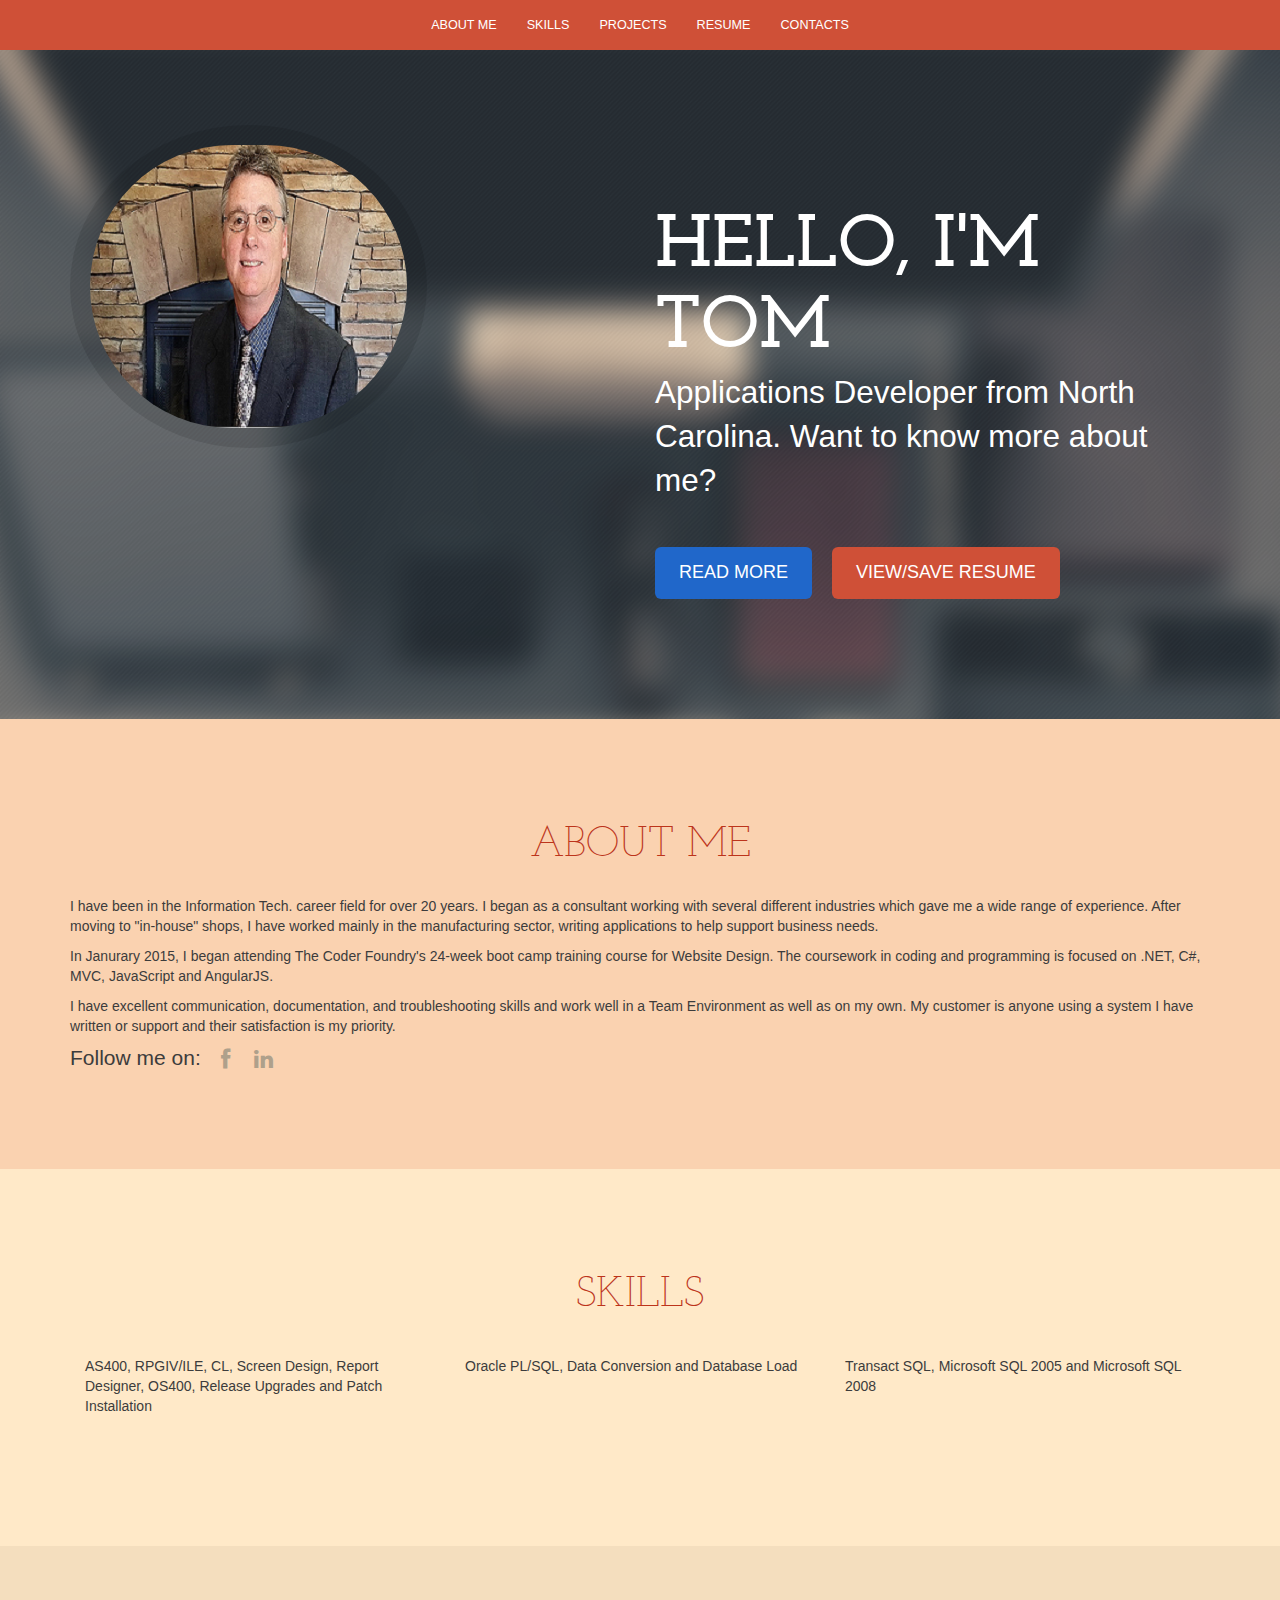
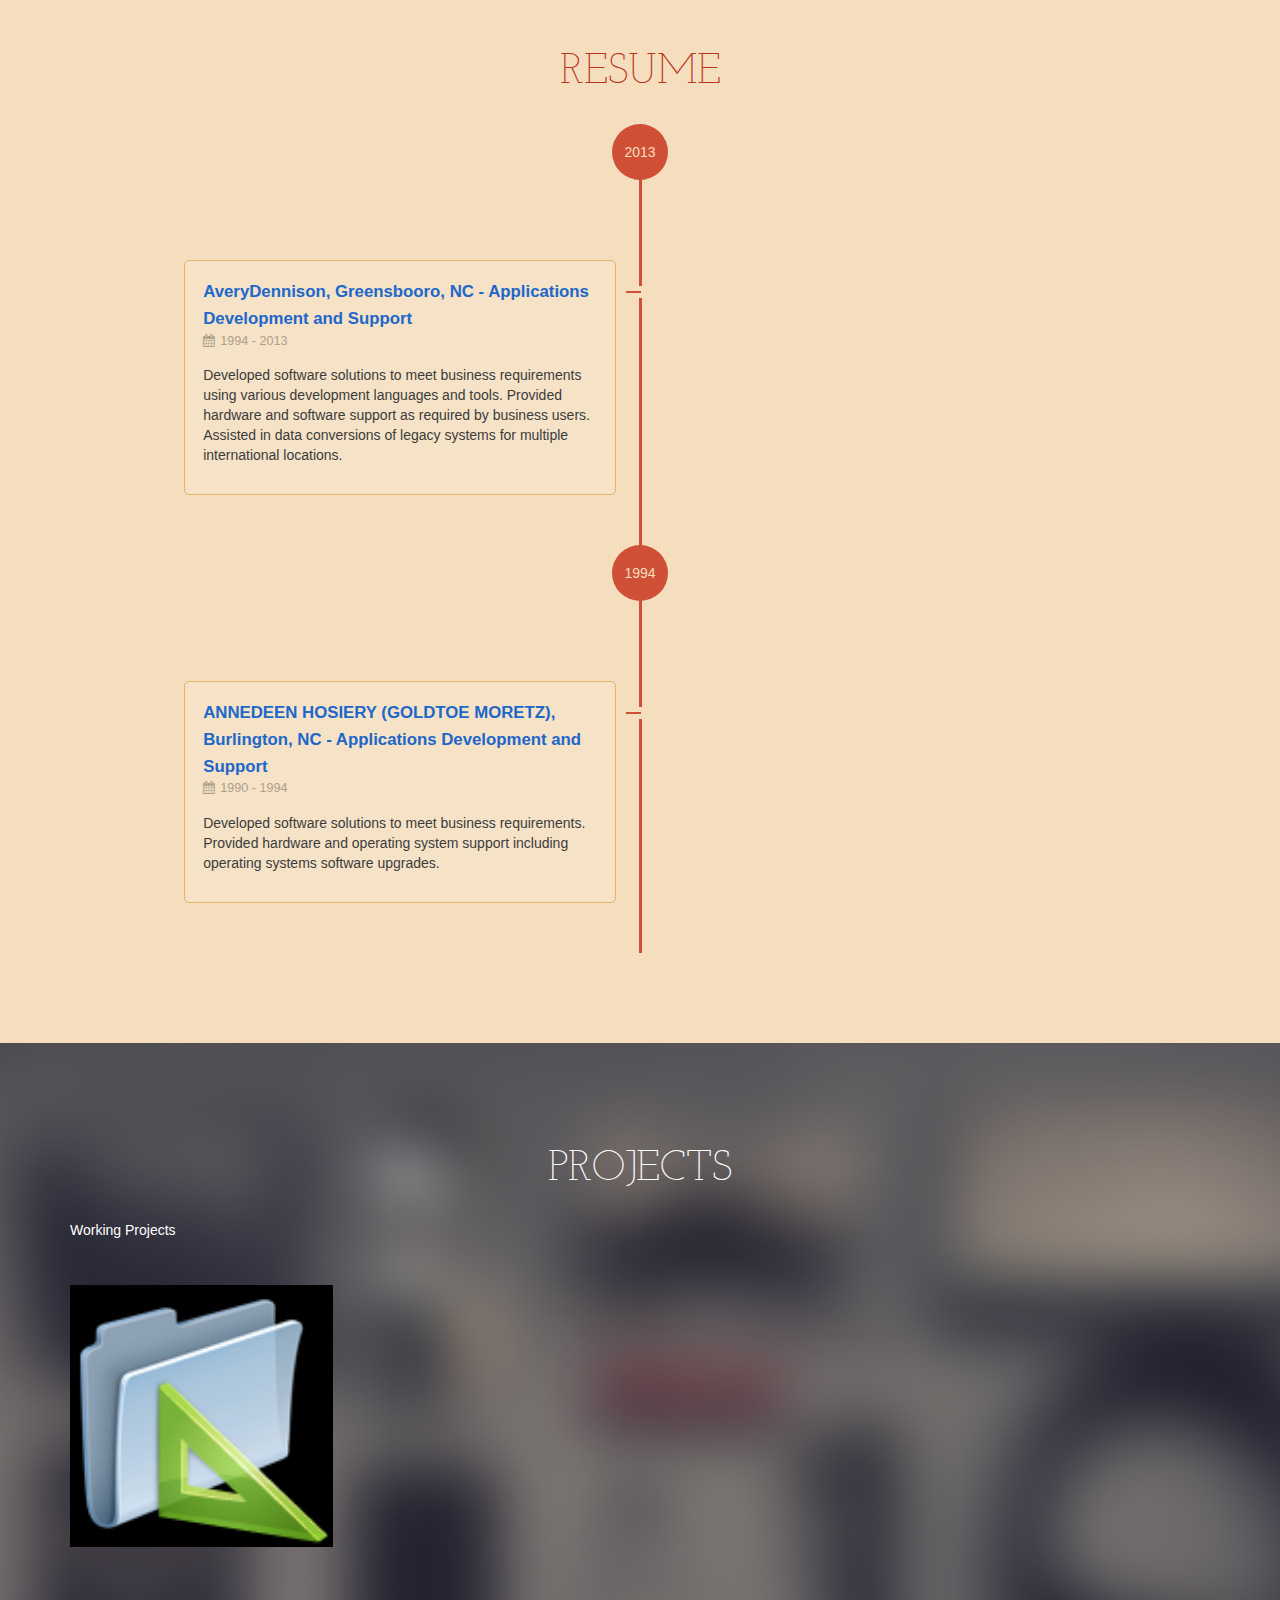
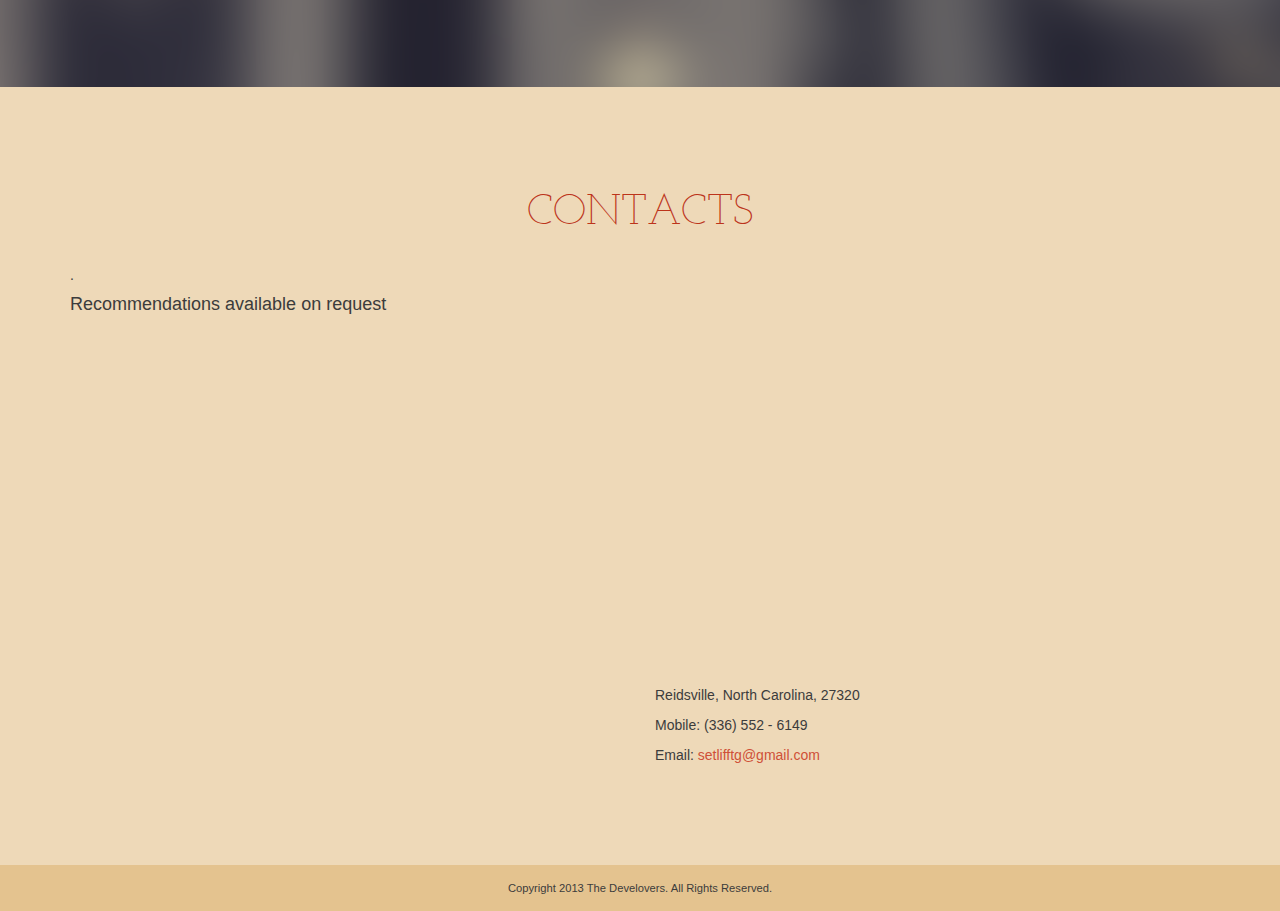
==== commit e3dcf475: "Commit120150126" ====
--- a/Resume/index.html
+++ b/Resume/index.html
@@ -146,9 +146,9 @@
                 <p>Working Projects</p>
                 <div class="row project-list">
                     <ul class="project-grid project-effect-shrink">
-                        <li class="col-md-6">
+                        <li class="col-md-3">
                             <figure>
-                                <img src="assets/img/22d47bjg.bmp" alt="Javascript Math" />
+                                <img src="assets/img/project-folder.png" alt="Javascript Math" />
                                 <figcaption>
                                     <div class="project-item-info">
                                         <h3 class="sub-heading">Javascript Math</h3>
